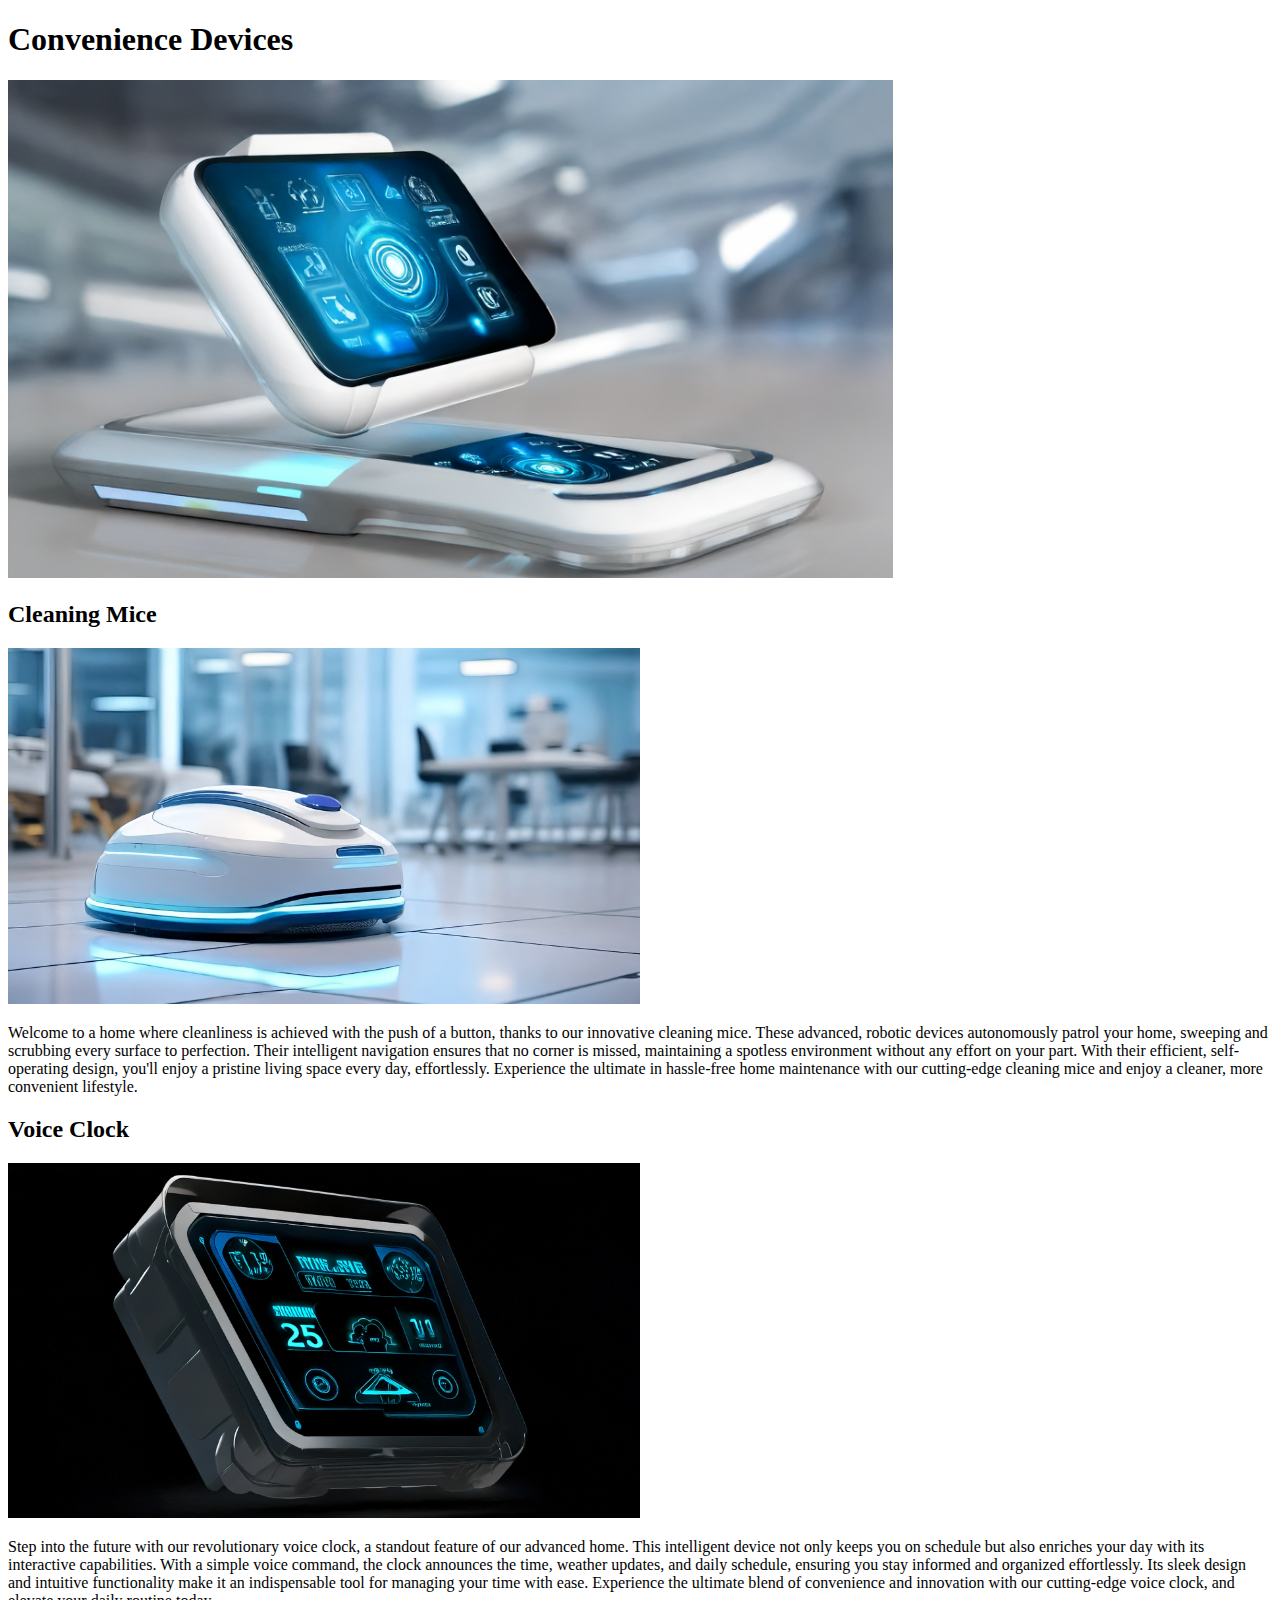
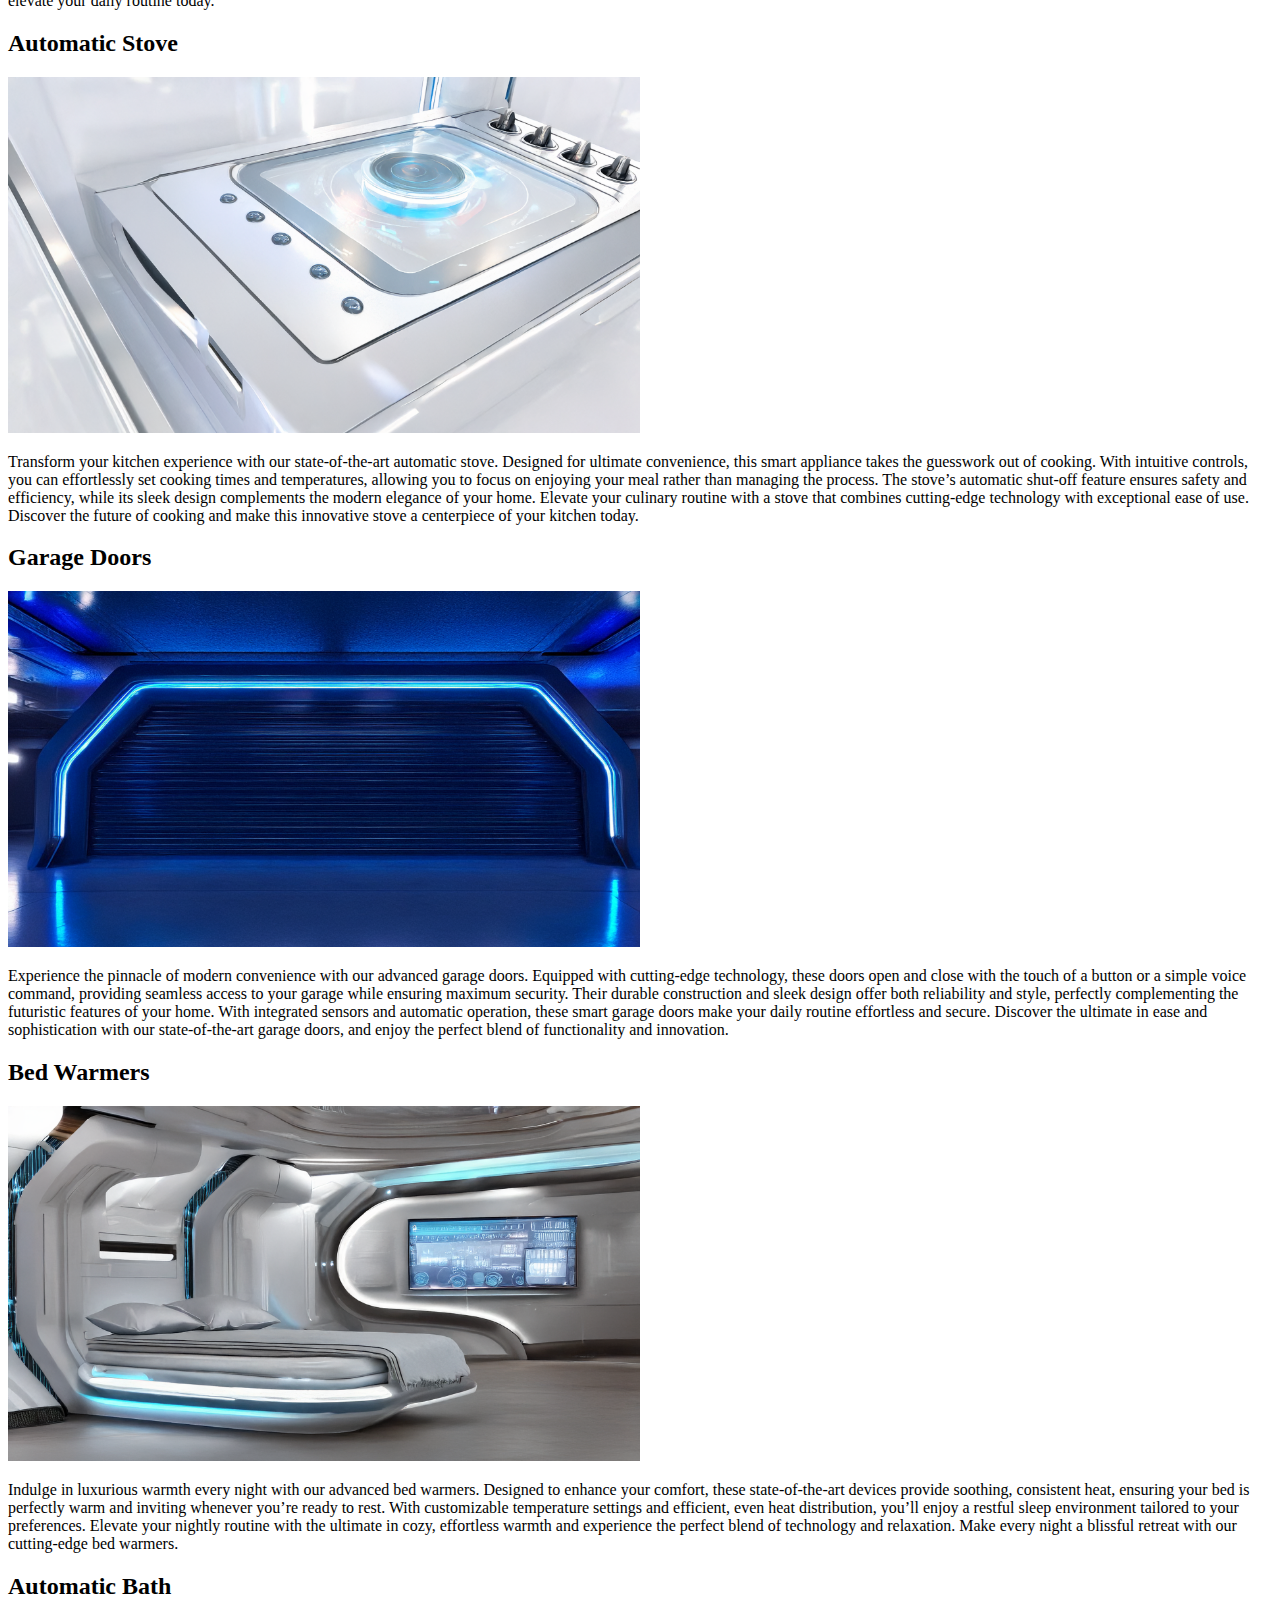
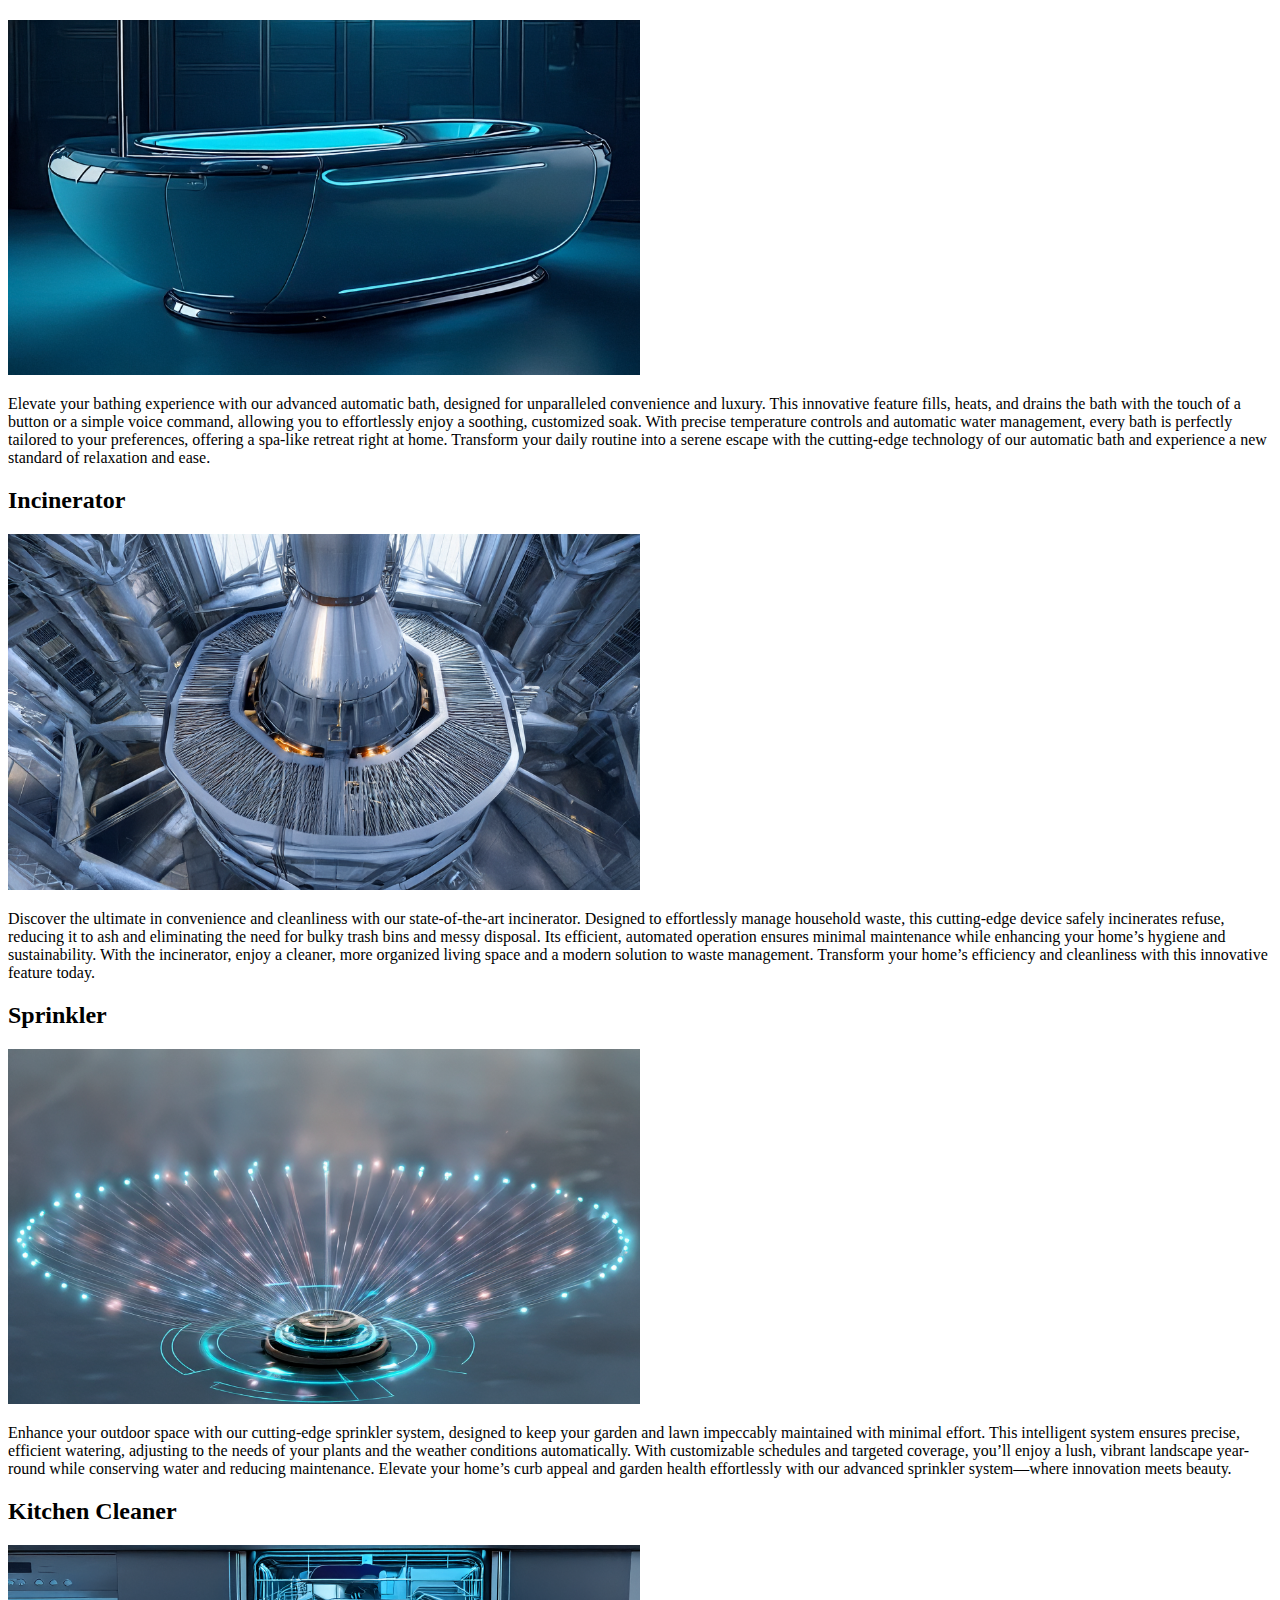
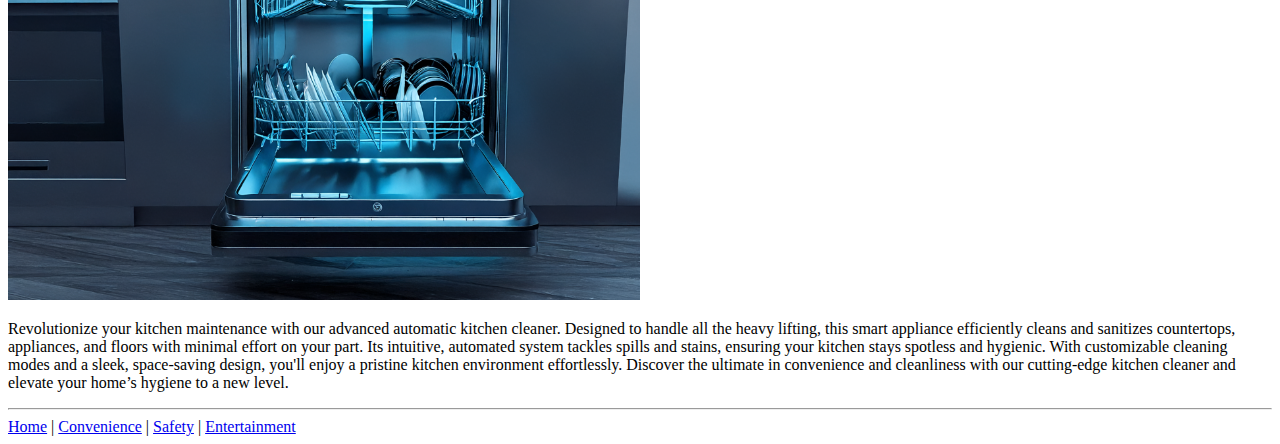
==== convenience.html @ 3f780635 "work" ====
<!DOCTYPE html>
<html lang="en">
<head>
    <meta charset="UTF-8">
    <meta name="viewport" content="width=device-width, initial-scale=1.0">
    <title>Convenience Devices</title>
</head>
<body>
    <header>
        <h1>Convenience Devices</h1>
        <img src="images/convenience_device.png" alt="Convenience Device" width="70%">
    </header>
    <main>
        <article>
            <h2>Cleaning Mice</h2>
            <img src="images/convenience/cleaning_mice.png" alt="Cleaning Mice" width="50%">
            <p>Welcome to a home where cleanliness is achieved with the push of a button, thanks to our innovative cleaning mice. These advanced, robotic devices autonomously patrol your home, sweeping and scrubbing every surface to perfection. Their intelligent navigation ensures that no corner is missed, maintaining a spotless environment without any effort on your part. With their efficient, self-operating design, you'll enjoy a pristine living space every day, effortlessly. Experience the ultimate in hassle-free home maintenance with our cutting-edge cleaning mice and enjoy a cleaner, more convenient lifestyle.</p>
        </article>
        <article>
            <h2>Voice Clock</h2>
            <img src="images/convenience/funny_clock.png" alt="Voice Clock" width="50%">
            <p>Step into the future with our revolutionary voice clock, a standout feature of our advanced home. This intelligent device not only keeps you on schedule but also enriches your day with its interactive capabilities. With a simple voice command, the clock announces the time, weather updates, and daily schedule, ensuring you stay informed and organized effortlessly. Its sleek design and intuitive functionality make it an indispensable tool for managing your time with ease. Experience the ultimate blend of convenience and innovation with our cutting-edge voice clock, and elevate your daily routine today.</p>
        </article>
        <article>
            <h2>Automatic Stove</h2>
            <img src="images/convenience/auto_stove.png" alt="Auto Stove" width="50%">
            <p>Transform your kitchen experience with our state-of-the-art automatic stove. Designed for ultimate convenience, this smart appliance takes the guesswork out of cooking. With intuitive controls, you can effortlessly set cooking times and temperatures, allowing you to focus on enjoying your meal rather than managing the process. The stove’s automatic shut-off feature ensures safety and efficiency, while its sleek design complements the modern elegance of your home. Elevate your culinary routine with a stove that combines cutting-edge technology with exceptional ease of use. Discover the future of cooking and make this innovative stove a centerpiece of your kitchen today.</p>
        </article>
        <article>
            <h2>Garage Doors</h2>
            <img src="images/convenience/garage_doors.png" alt="Garage Doors" width="50%">
            <p>Experience the pinnacle of modern convenience with our advanced garage doors. Equipped with cutting-edge technology, these doors open and close with the touch of a button or a simple voice command, providing seamless access to your garage while ensuring maximum security. Their durable construction and sleek design offer both reliability and style, perfectly complementing the futuristic features of your home. With integrated sensors and automatic operation, these smart garage doors make your daily routine effortless and secure. Discover the ultimate in ease and sophistication with our state-of-the-art garage doors, and enjoy the perfect blend of functionality and innovation.</p>
        </article>
        <article>
            <h2>Bed Warmers</h2>
            <img src="images/convenience/bed_warmers.png" alt="Bed Warmers" width="50%">
            <p>Indulge in luxurious warmth every night with our advanced bed warmers. Designed to enhance your comfort, these state-of-the-art devices provide soothing, consistent heat, ensuring your bed is perfectly warm and inviting whenever you’re ready to rest. With customizable temperature settings and efficient, even heat distribution, you’ll enjoy a restful sleep environment tailored to your preferences. Elevate your nightly routine with the ultimate in cozy, effortless warmth and experience the perfect blend of technology and relaxation. Make every night a blissful retreat with our cutting-edge bed warmers.</p>
        </article>
        <article>
            <h2>Automatic Bath</h2>
            <img src="images/convenience/auto_bath.png" alt="Auto Bath" width="50%">
            <p>Elevate your bathing experience with our advanced automatic bath, designed for unparalleled convenience and luxury. This innovative feature fills, heats, and drains the bath with the touch of a button or a simple voice command, allowing you to effortlessly enjoy a soothing, customized soak. With precise temperature controls and automatic water management, every bath is perfectly tailored to your preferences, offering a spa-like retreat right at home. Transform your daily routine into a serene escape with the cutting-edge technology of our automatic bath and experience a new standard of relaxation and ease.</p>
        </article>
        <article>
            <h2>Incinerator</h2>
            <img src="images/convenience/incinerator.png" alt="Incinerator" width="50%">
            <p>Discover the ultimate in convenience and cleanliness with our state-of-the-art incinerator. Designed to effortlessly manage household waste, this cutting-edge device safely incinerates refuse, reducing it to ash and eliminating the need for bulky trash bins and messy disposal. Its efficient, automated operation ensures minimal maintenance while enhancing your home’s hygiene and sustainability. With the incinerator, enjoy a cleaner, more organized living space and a modern solution to waste management. Transform your home’s efficiency and cleanliness with this innovative feature today.</p>
        </article>
        <article>
            <h2>Sprinkler</h2>
            <img src="images/convenience/sprinkler.png" alt="Sprinkler" width="50%">
            <p>Enhance your outdoor space with our cutting-edge sprinkler system, designed to keep your garden and lawn impeccably maintained with minimal effort. This intelligent system ensures precise, efficient watering, adjusting to the needs of your plants and the weather conditions automatically. With customizable schedules and targeted coverage, you’ll enjoy a lush, vibrant landscape year-round while conserving water and reducing maintenance. Elevate your home’s curb appeal and garden health effortlessly with our advanced sprinkler system—where innovation meets beauty.</p>
        </article>
        <article>
            <h2>Kitchen Cleaner</h2>
            <img src="images/convenience/kitchen_cleaner.png" alt="Kitchen Cleaner" width="50%">
            <p>Revolutionize your kitchen maintenance with our advanced automatic kitchen cleaner. Designed to handle all the heavy lifting, this smart appliance efficiently cleans and sanitizes countertops, appliances, and floors with minimal effort on your part. Its intuitive, automated system tackles spills and stains, ensuring your kitchen stays spotless and hygienic. With customizable cleaning modes and a sleek, space-saving design, you'll enjoy a pristine kitchen environment effortlessly. Discover the ultimate in convenience and cleanliness with our cutting-edge kitchen cleaner and elevate your home’s hygiene to a new level.</p>
        </article>
    </main>
    <footer>
        <hr>
        <nav>
            <a href="index.html">Home</a> |
            <a href="convenience.html">Convenience</a> |
            <a href="safety.html">Safety</a> |
            <a href="entertainment.html">Entertainment</a>
        </nav>
    </footer>
</body>
</html>
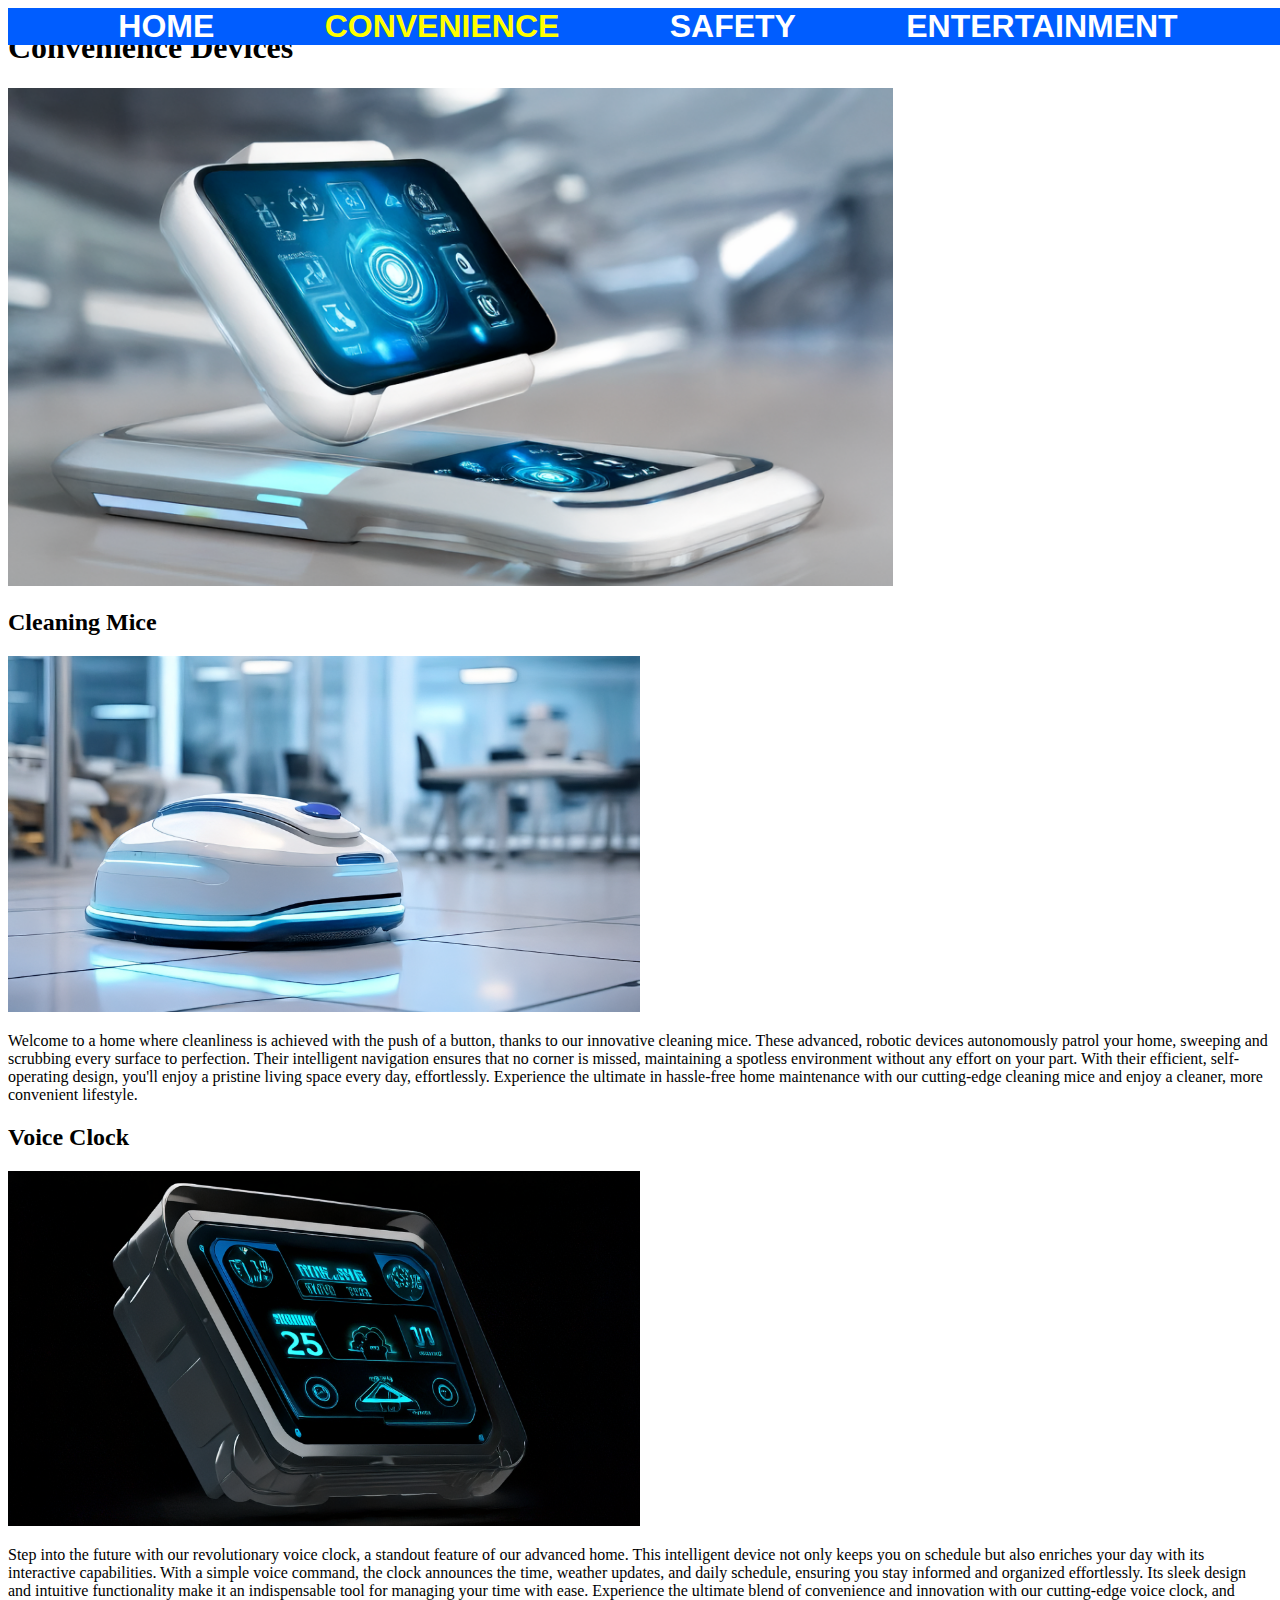
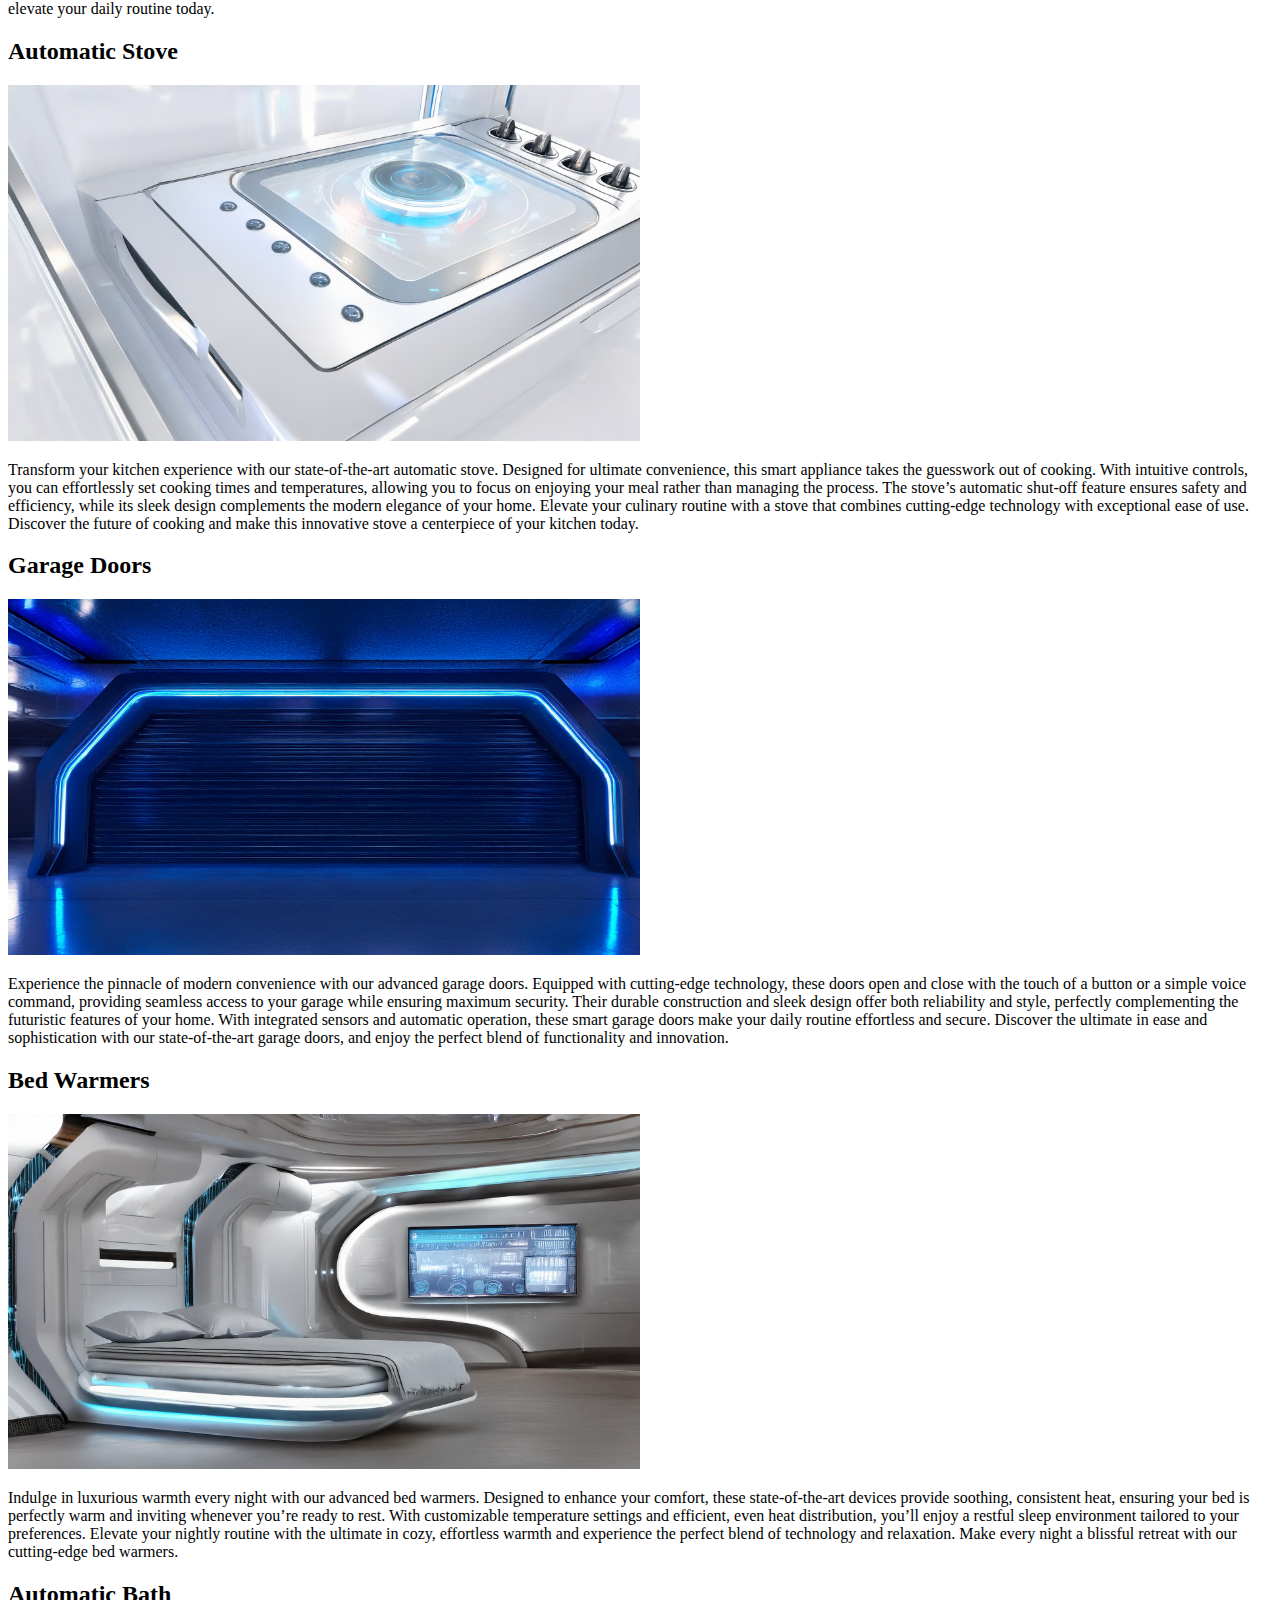
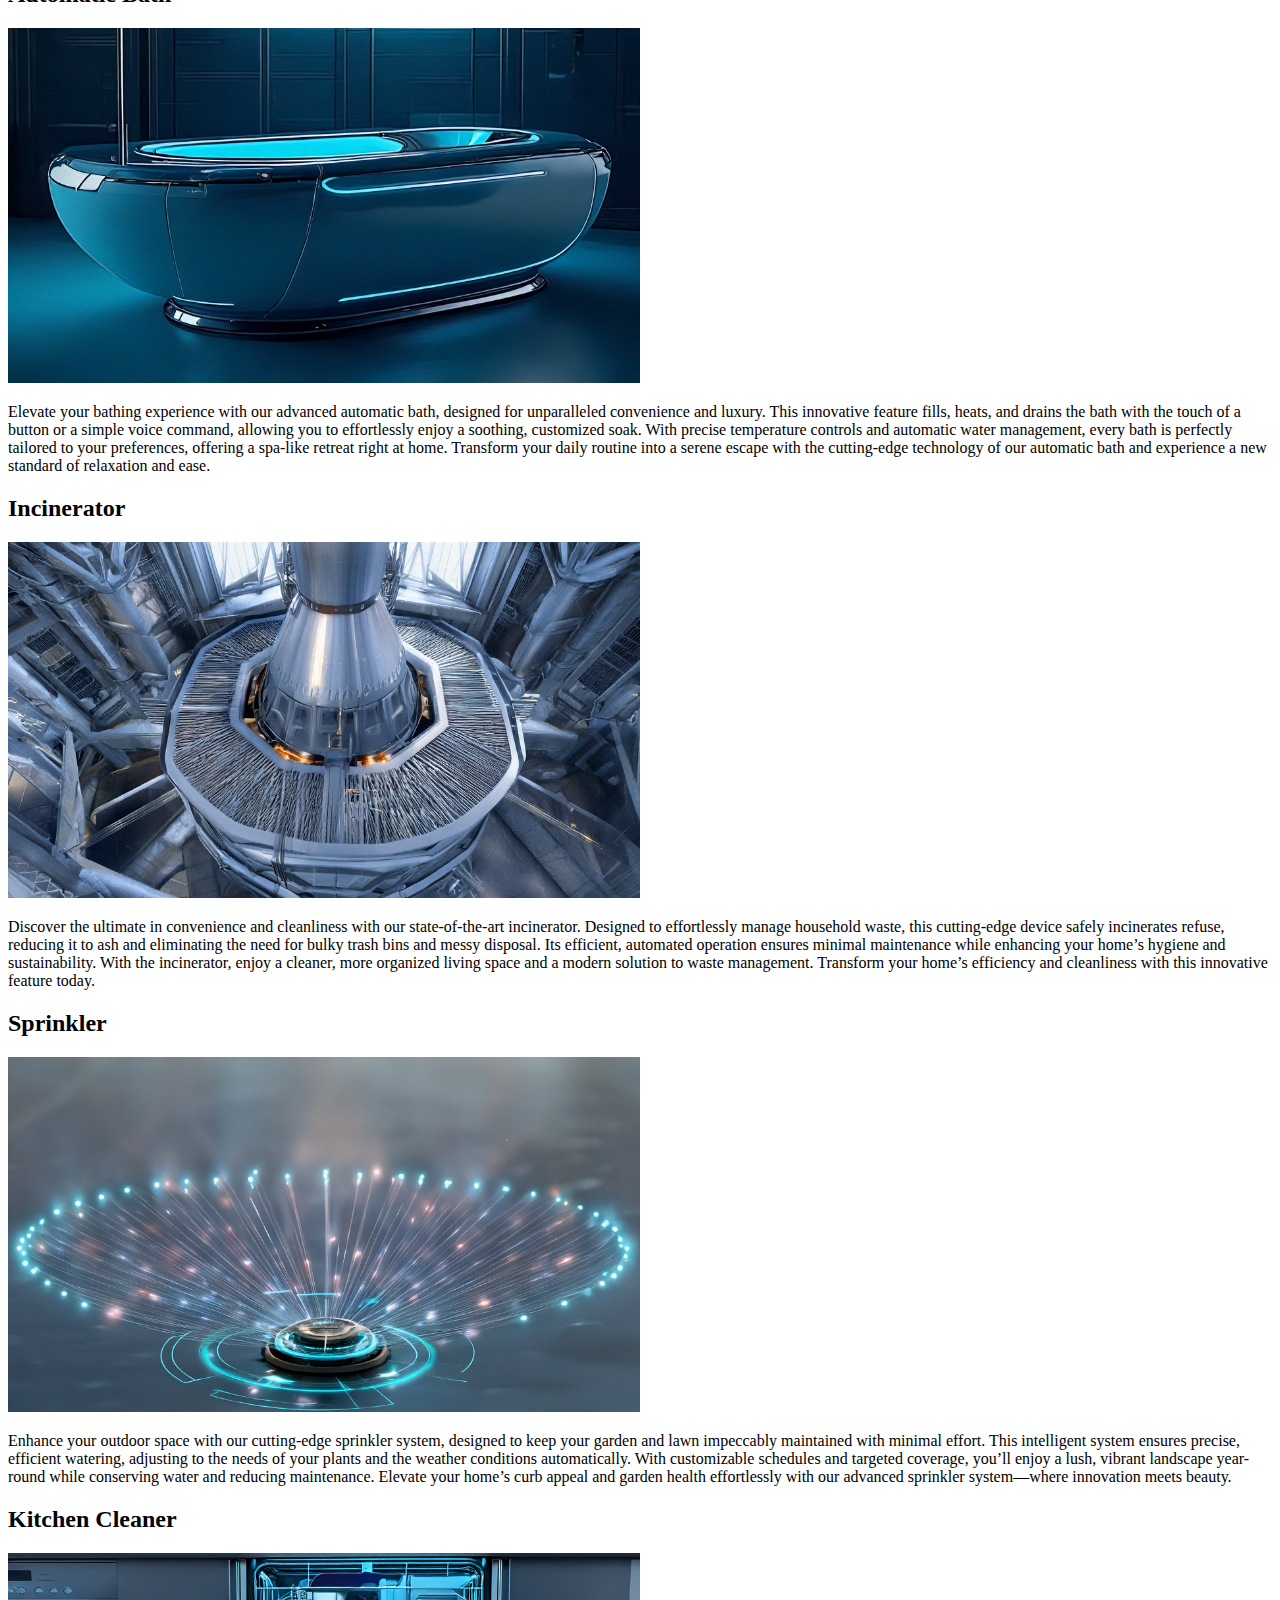
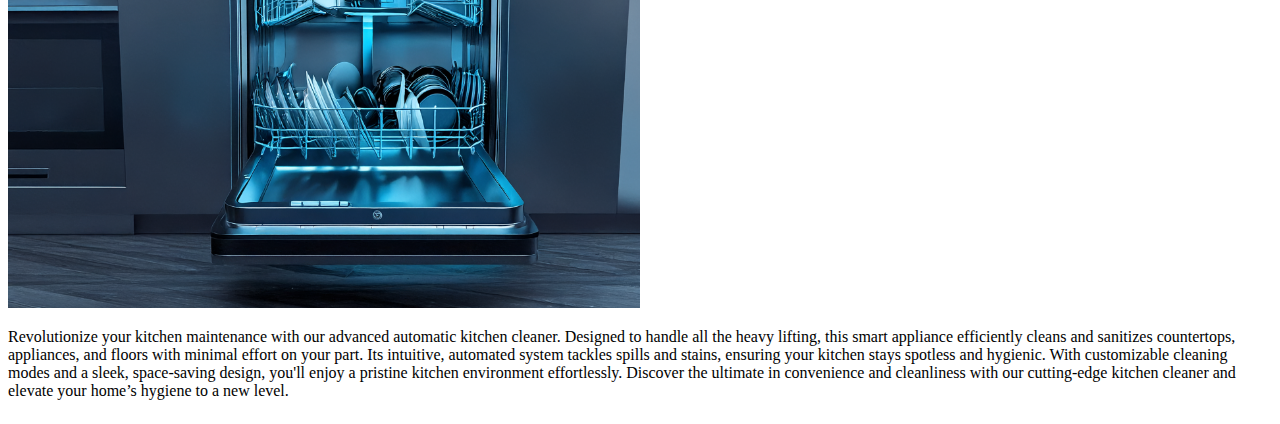
==== commit a4564be4: "css nonsense" ====
--- a/convenience.html
+++ b/convenience.html
@@ -4,8 +4,15 @@
     <meta charset="UTF-8">
     <meta name="viewport" content="width=device-width, initial-scale=1.0">
     <title>Convenience Devices</title>
+    <link rel="stylesheet" href="convenience.css">
 </head>
 <body>
+    <nav>
+        <a href="index.html">HOME</a>
+        <a href="convenience.html" class="current">CONVENIENCE</a>
+        <a href="safety.html">SAFETY</a>
+        <a href="entertainment.html">ENTERTAINMENT</a>
+    </nav>
     <header>
         <h1>Convenience Devices</h1>
         <img src="images/convenience_device.png" alt="Convenience Device" width="70%">
@@ -57,14 +64,5 @@
             <p>Revolutionize your kitchen maintenance with our advanced automatic kitchen cleaner. Designed to handle all the heavy lifting, this smart appliance efficiently cleans and sanitizes countertops, appliances, and floors with minimal effort on your part. Its intuitive, automated system tackles spills and stains, ensuring your kitchen stays spotless and hygienic. With customizable cleaning modes and a sleek, space-saving design, you'll enjoy a pristine kitchen environment effortlessly. Discover the ultimate in convenience and cleanliness with our cutting-edge kitchen cleaner and elevate your home’s hygiene to a new level.</p>
         </article>
     </main>
-    <footer>
-        <hr>
-        <nav>
-            <a href="index.html">Home</a> |
-            <a href="convenience.html">Convenience</a> |
-            <a href="safety.html">Safety</a> |
-            <a href="entertainment.html">Entertainment</a>
-        </nav>
-    </footer>
 </body>
 </html>--- a/convenience.css
+++ b/convenience.css
@@ -0,0 +1,23 @@
+body {
+    display: flex;
+    flex-direction: column;
+}
+
+nav {
+    background-color: #005DFF;
+    position:  fixed;
+    width: 100vw;
+    display: flex;
+    justify-content: space-evenly;
+}
+
+nav .current {
+    color: yellow;
+}
+
+nav a {
+    color: white;
+    text-decoration: none;
+    font: 2em sans-serif;
+    font-weight: bold;
+}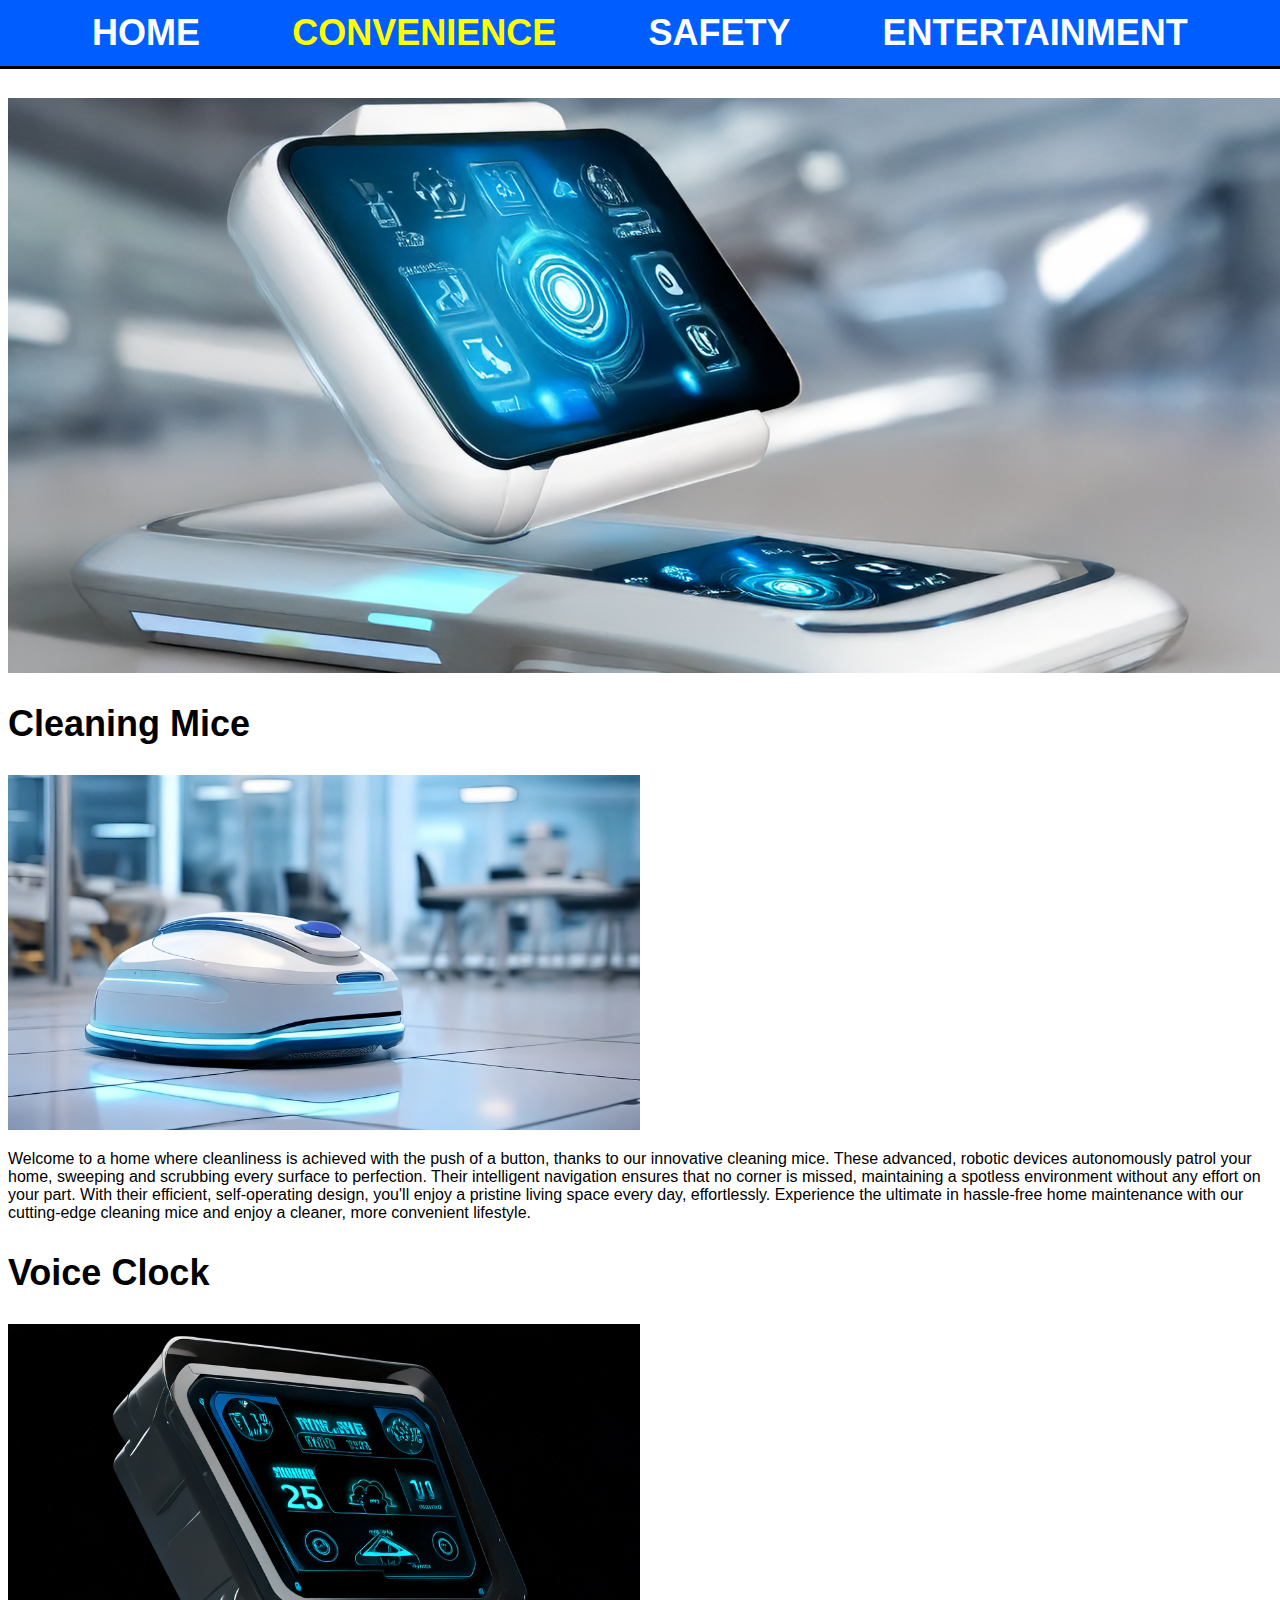
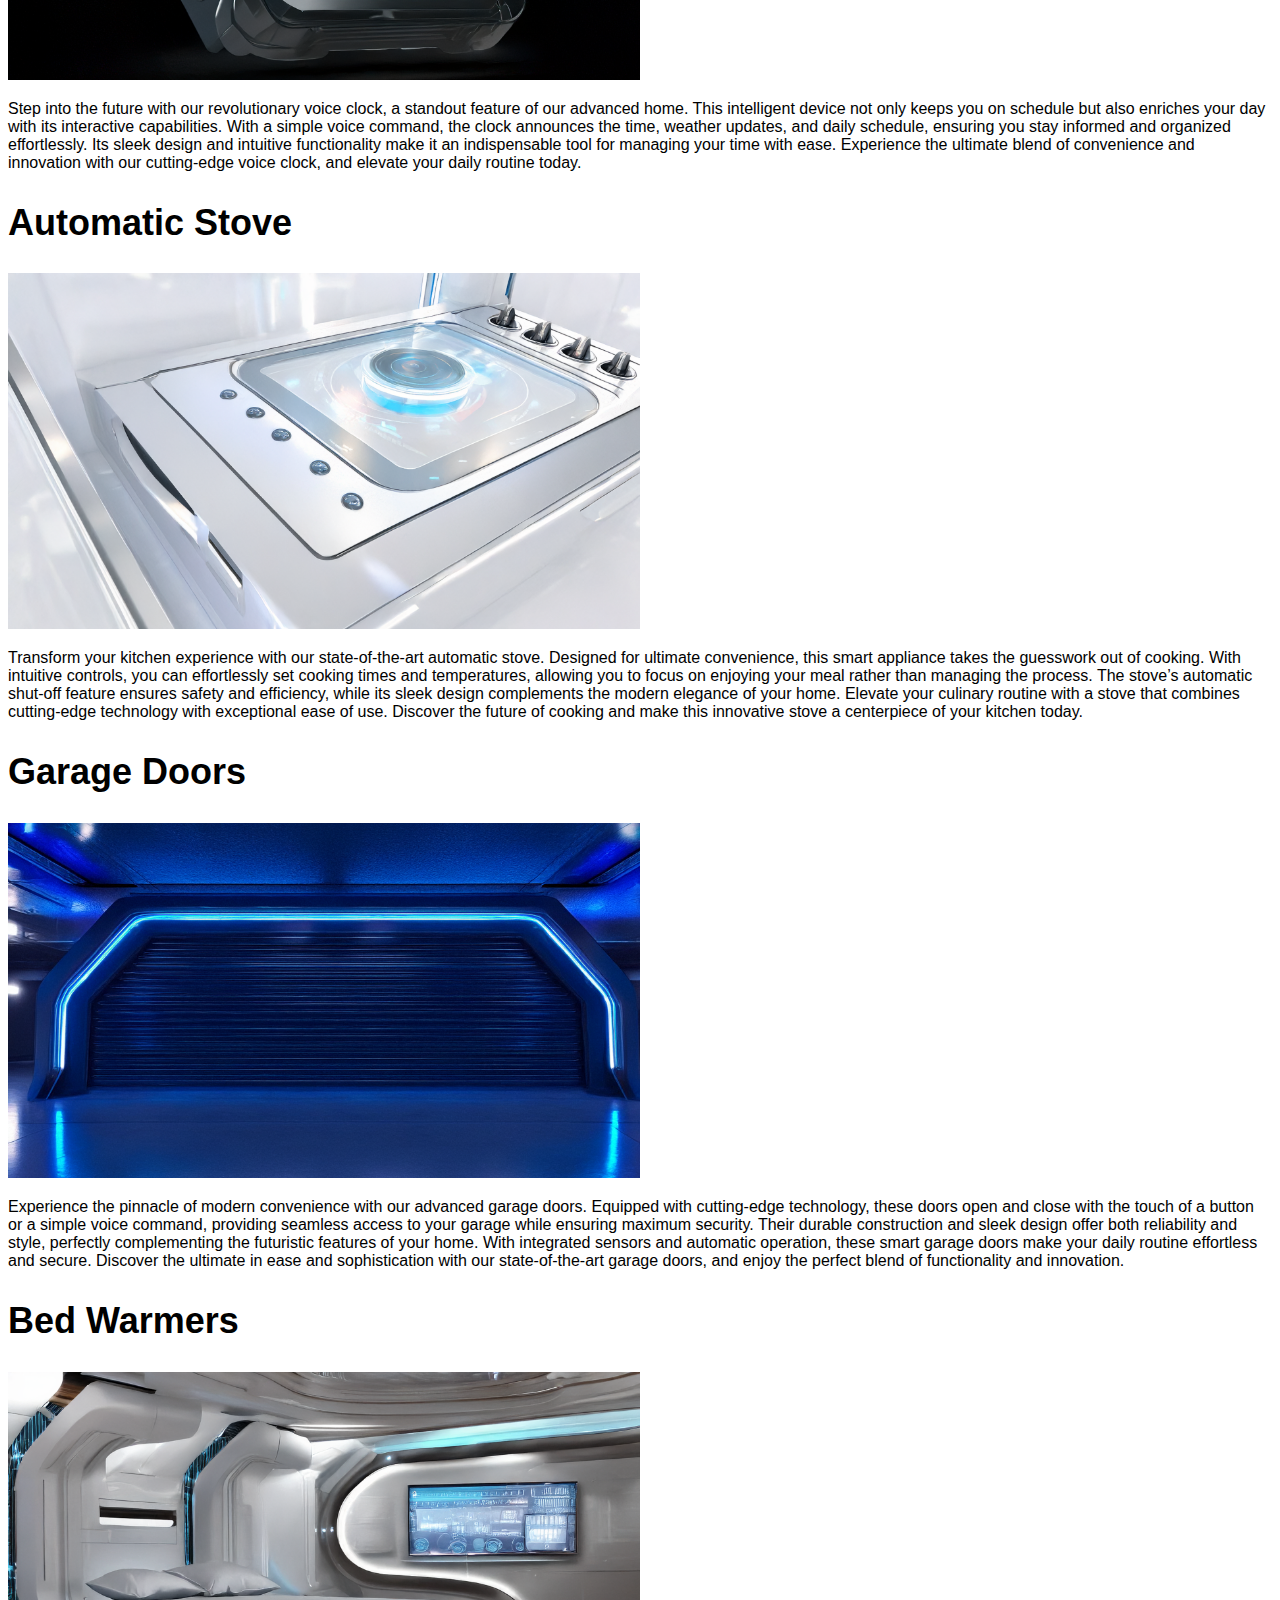
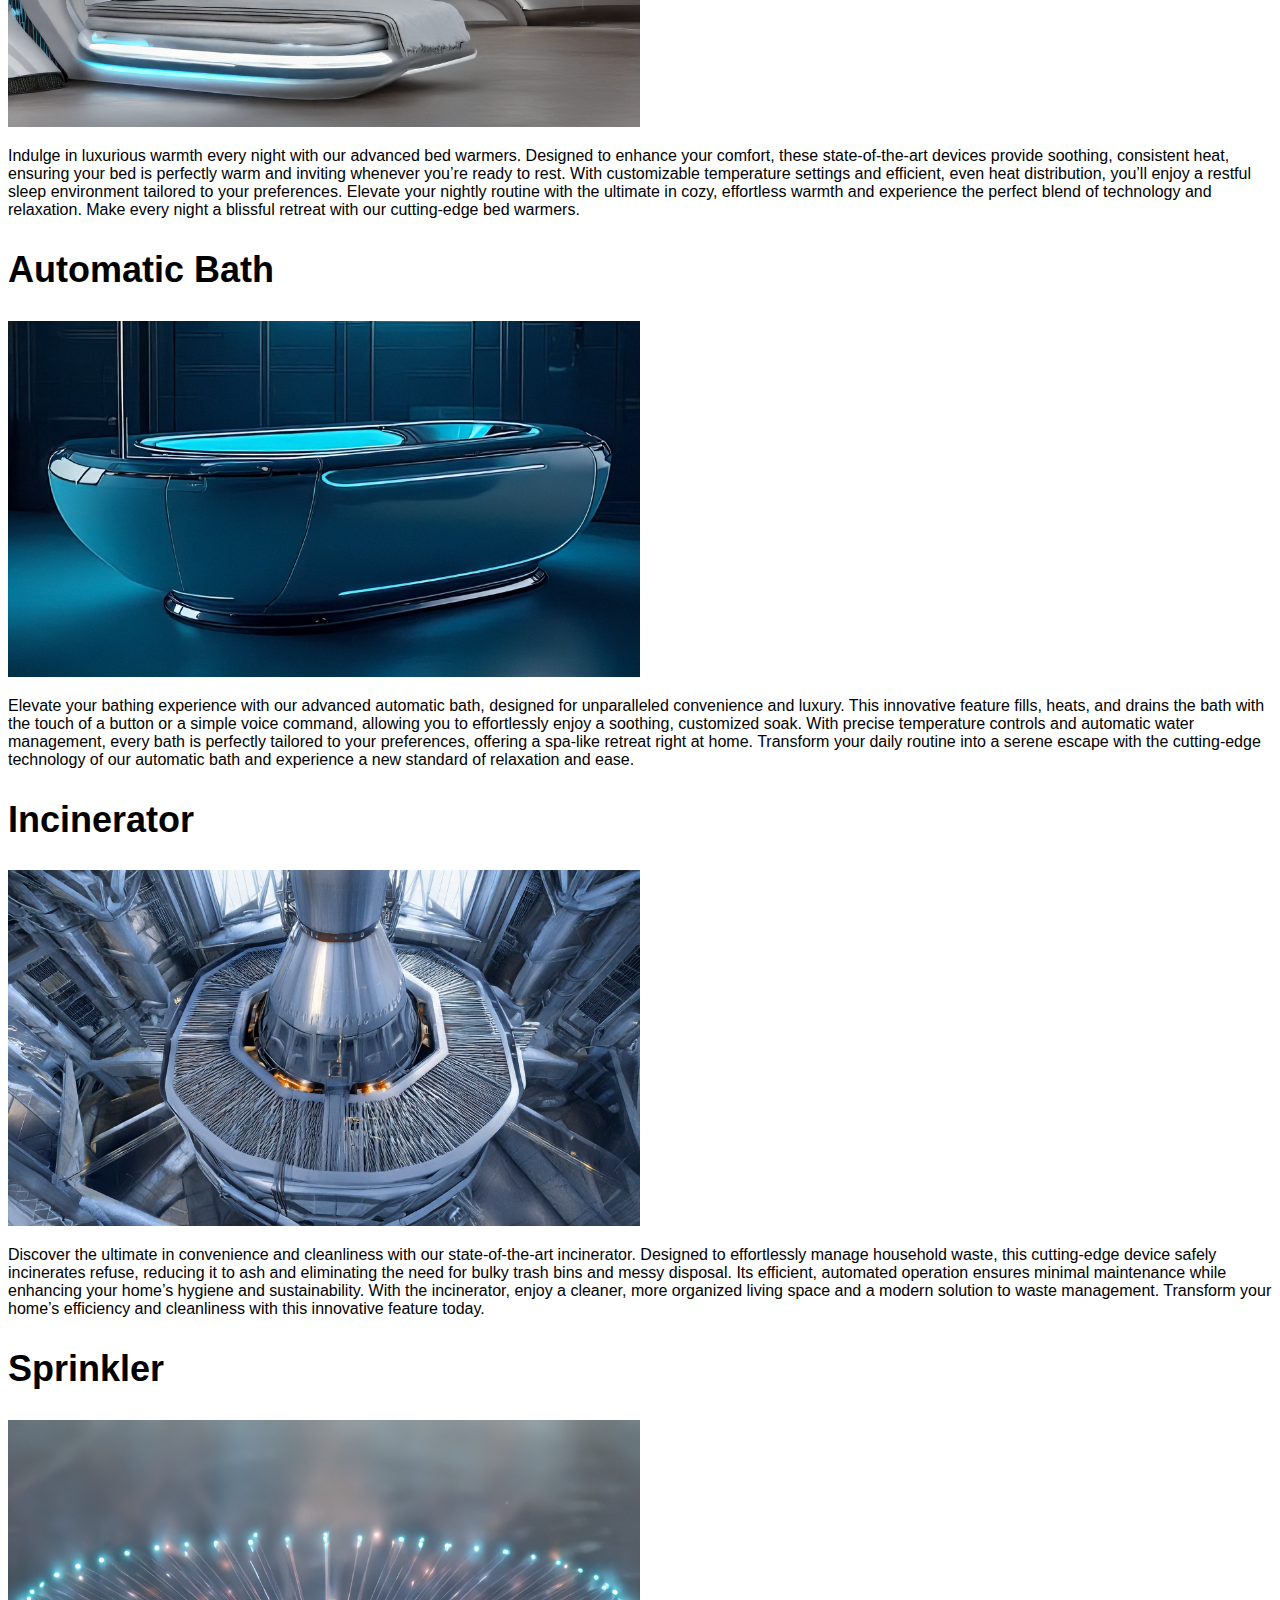
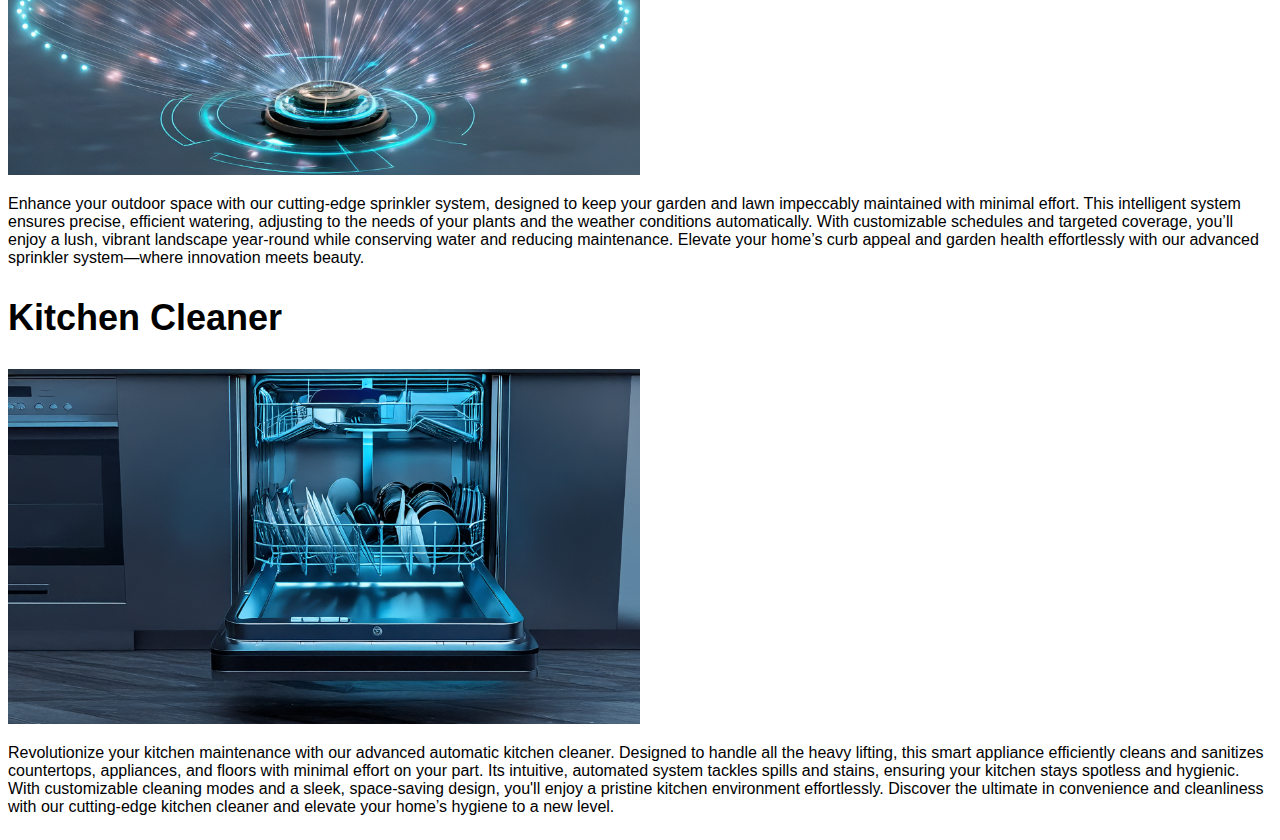
==== commit c21763a2: "work" ====
--- a/convenience.html
+++ b/convenience.html
@@ -4,7 +4,7 @@
     <meta charset="UTF-8">
     <meta name="viewport" content="width=device-width, initial-scale=1.0">
     <title>Convenience Devices</title>
-    <link rel="stylesheet" href="convenience.css">
+    <link rel="stylesheet" href="template.css">
 </head>
 <body>
     <nav>
--- a/template.css
+++ b/template.css
@@ -0,0 +1,55 @@
+* {
+    font: 1em sans-serif;
+}
+
+h1, h2 {
+    font-size: 36px;
+    font-weight: bold;
+}
+
+body {
+    display: flex;
+    flex-direction: column;
+}
+
+nav {
+    background-color: #005DFF;
+    position:  fixed;
+    width: 100vw;
+    display: flex;
+    justify-content: space-evenly;
+    transform: translate(-11px, -11px);
+    padding: 12px 0px;
+    border-style: solid;
+    z-index: 1;
+}
+
+nav a {
+    color: white;
+    text-decoration: none;
+    font-size: 36px;
+    font-weight: bold;
+}
+
+nav .current {
+    color: yellow;
+}
+
+a:hover {
+    color: yellow;
+}
+
+header {
+    display: flex;
+    flex-direction: column;
+}
+
+header img {
+    width: 100vw;
+    height: 575px;
+    object-fit: cover;
+}
+
+header h1 {
+    position: relative;
+}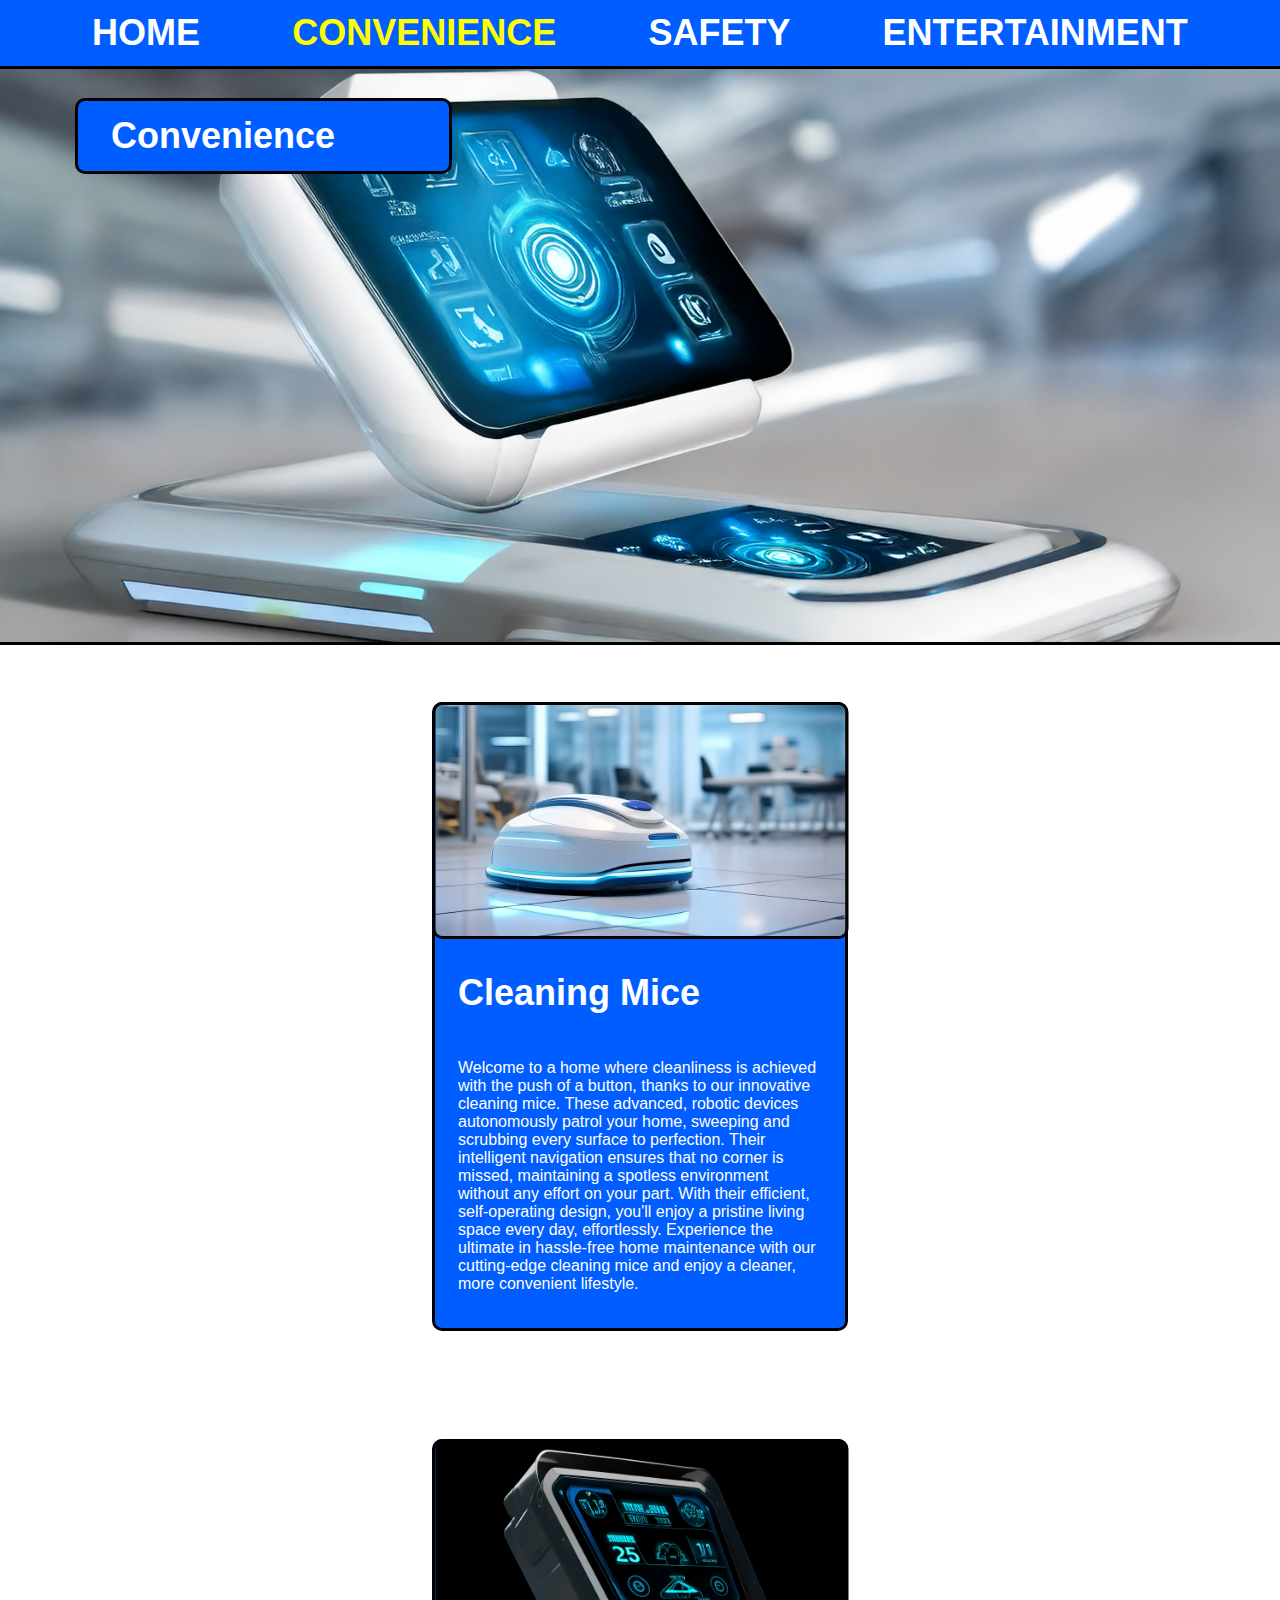
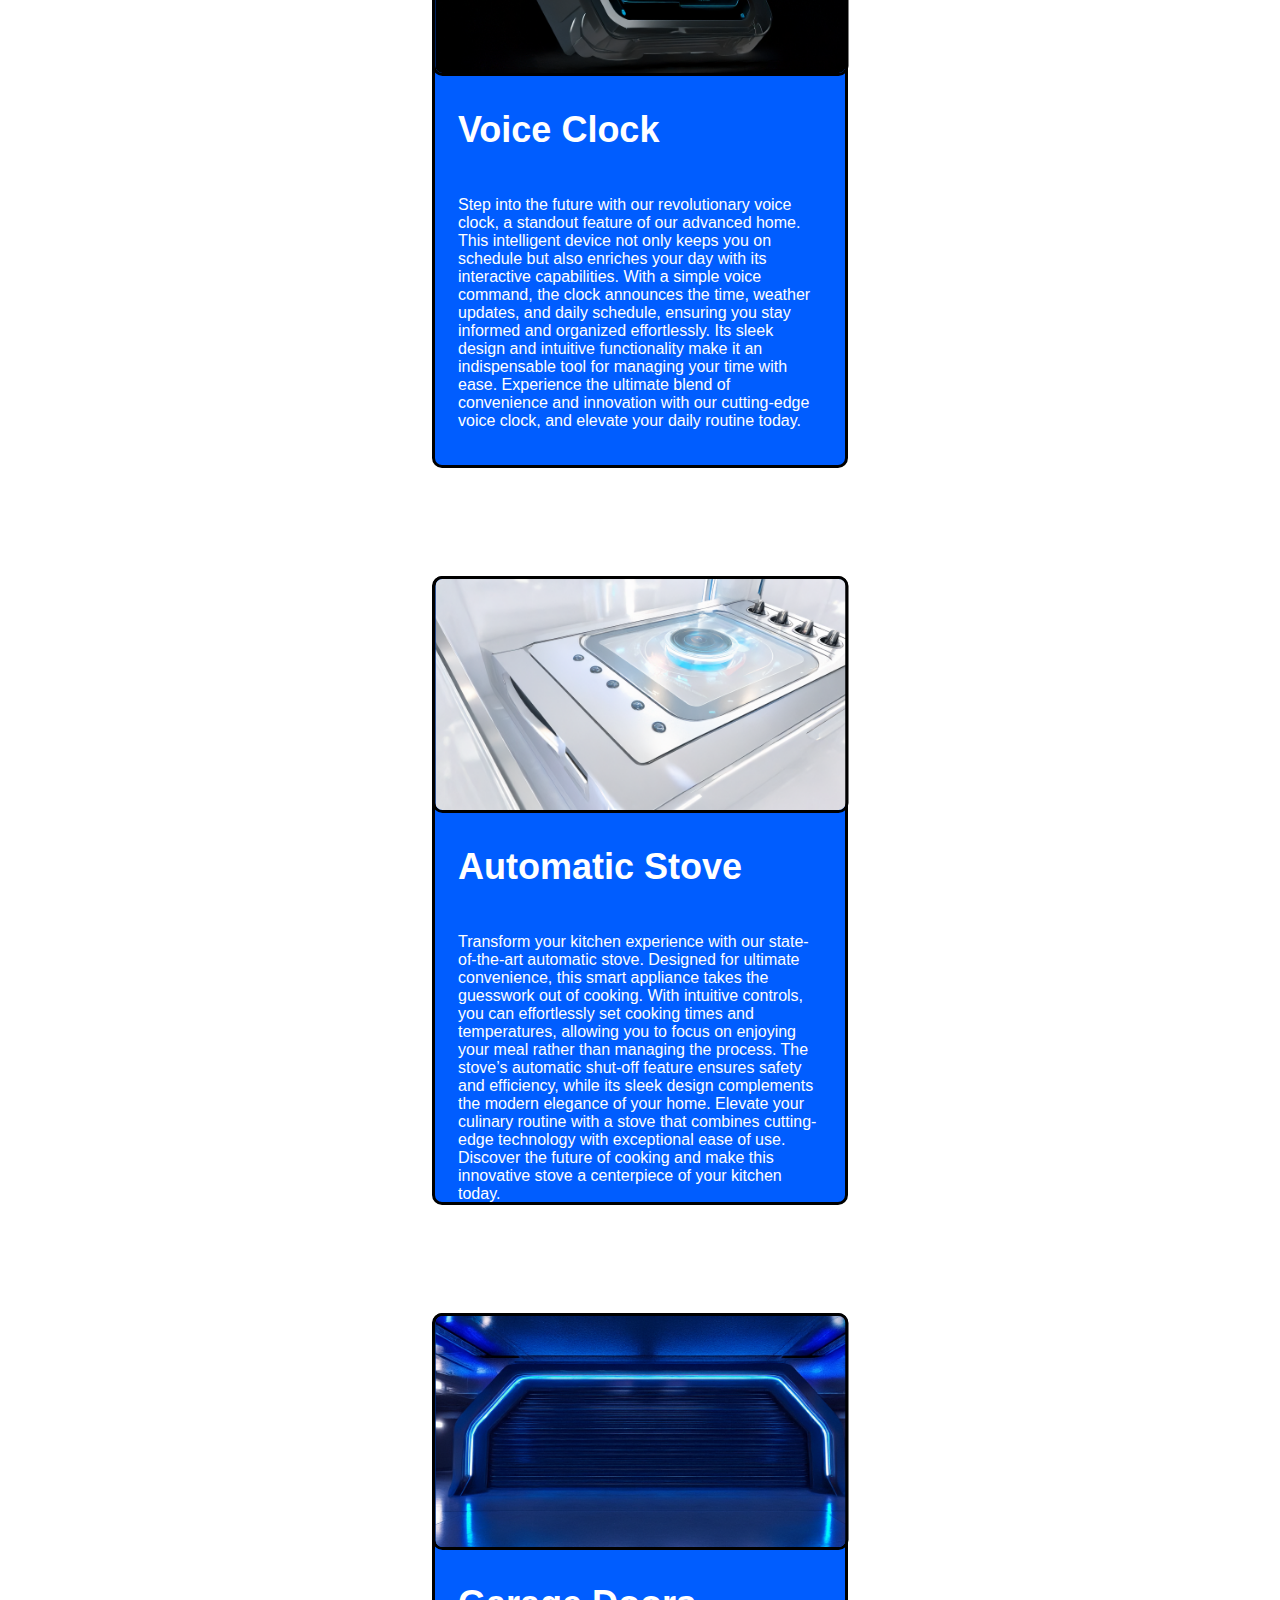
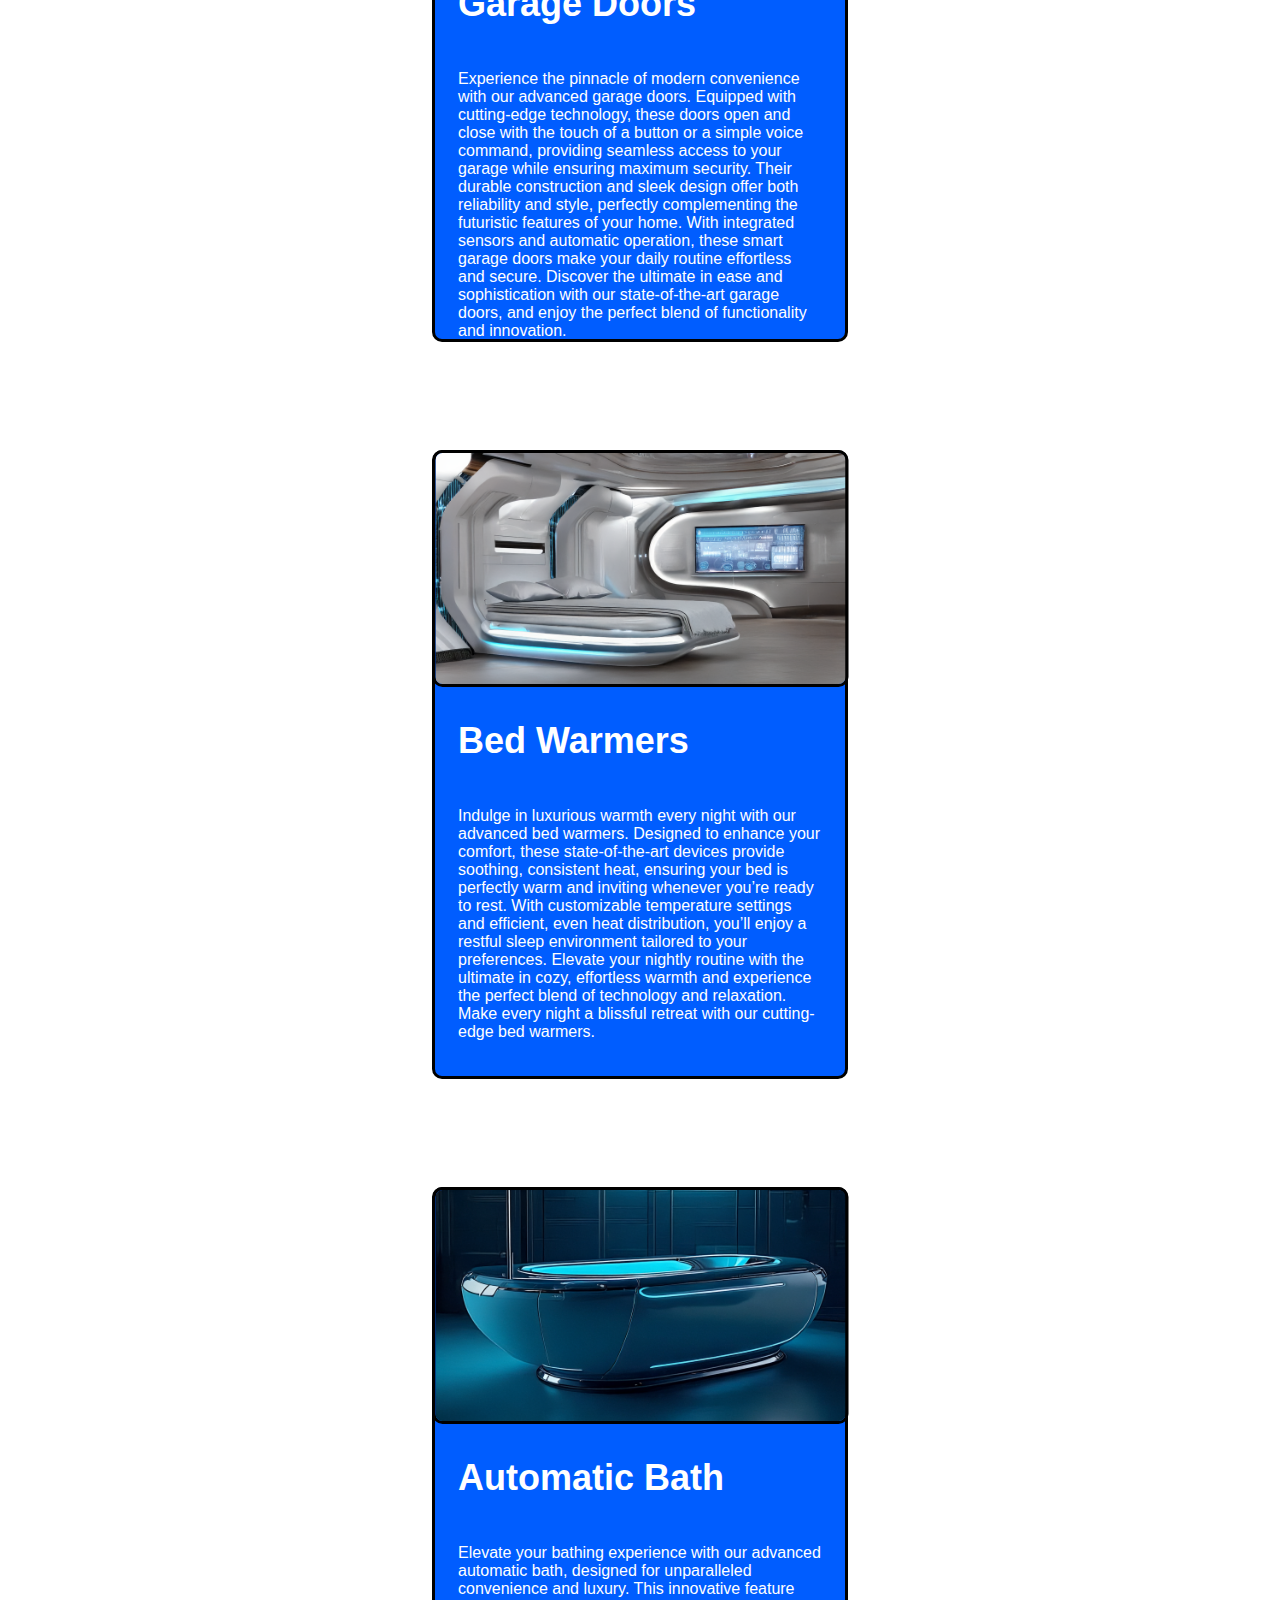
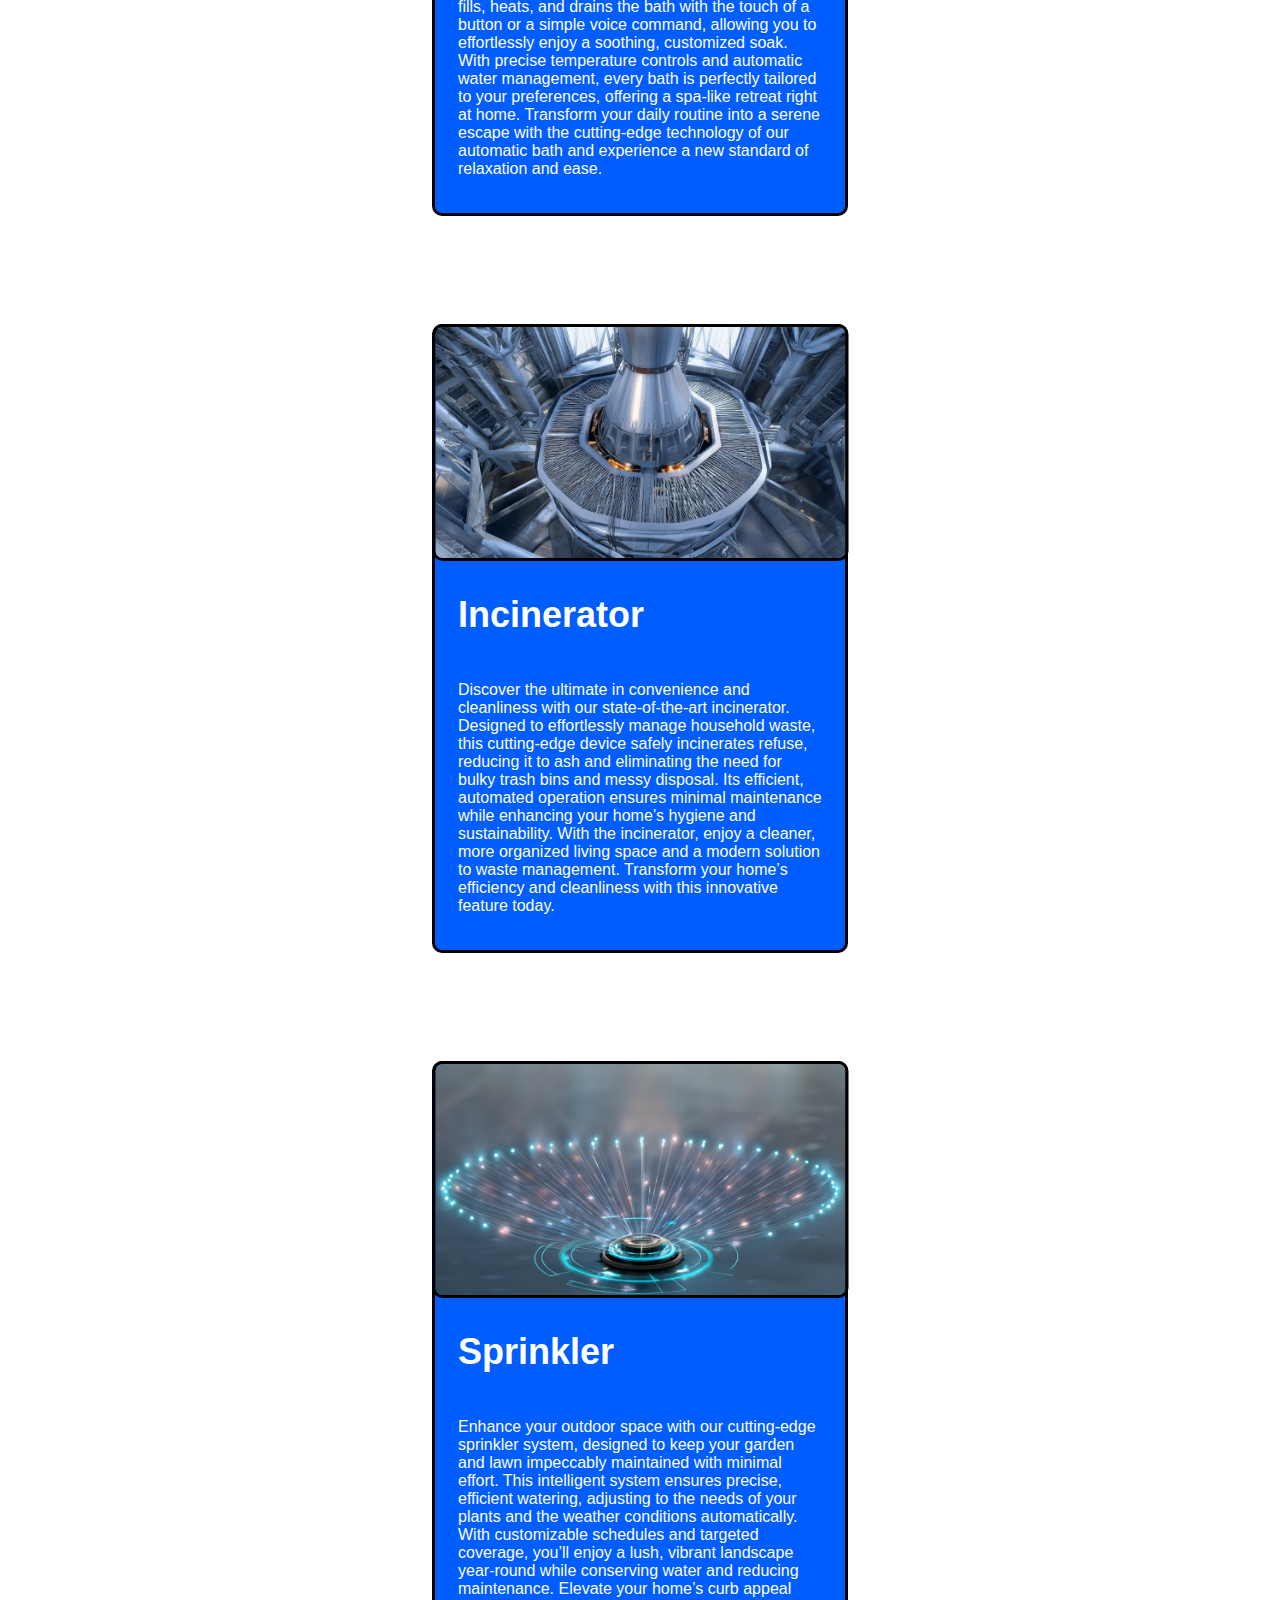
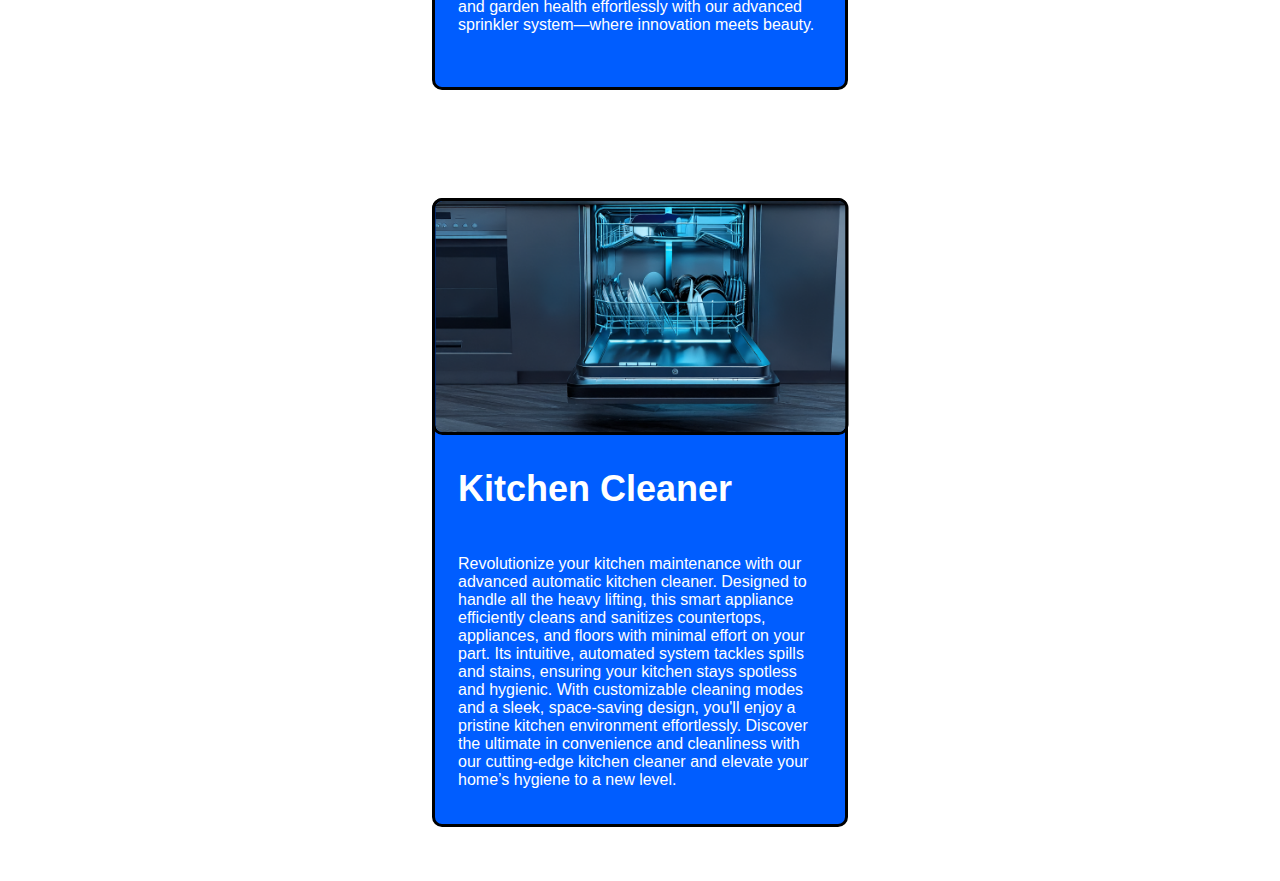
==== commit 44be0659: "work" ====
--- a/convenience.html
+++ b/convenience.html
@@ -14,55 +14,73 @@
         <a href="entertainment.html">ENTERTAINMENT</a>
     </nav>
     <header>
-        <h1>Convenience Devices</h1>
+        <h1>Convenience</h1>
         <img src="images/convenience_device.png" alt="Convenience Device" width="70%">
     </header>
     <main>
-        <article>
-            <h2>Cleaning Mice</h2>
-            <img src="images/convenience/cleaning_mice.png" alt="Cleaning Mice" width="50%">
-            <p>Welcome to a home where cleanliness is achieved with the push of a button, thanks to our innovative cleaning mice. These advanced, robotic devices autonomously patrol your home, sweeping and scrubbing every surface to perfection. Their intelligent navigation ensures that no corner is missed, maintaining a spotless environment without any effort on your part. With their efficient, self-operating design, you'll enjoy a pristine living space every day, effortlessly. Experience the ultimate in hassle-free home maintenance with our cutting-edge cleaning mice and enjoy a cleaner, more convenient lifestyle.</p>
-        </article>
-        <article>
-            <h2>Voice Clock</h2>
-            <img src="images/convenience/funny_clock.png" alt="Voice Clock" width="50%">
-            <p>Step into the future with our revolutionary voice clock, a standout feature of our advanced home. This intelligent device not only keeps you on schedule but also enriches your day with its interactive capabilities. With a simple voice command, the clock announces the time, weather updates, and daily schedule, ensuring you stay informed and organized effortlessly. Its sleek design and intuitive functionality make it an indispensable tool for managing your time with ease. Experience the ultimate blend of convenience and innovation with our cutting-edge voice clock, and elevate your daily routine today.</p>
-        </article>
-        <article>
-            <h2>Automatic Stove</h2>
-            <img src="images/convenience/auto_stove.png" alt="Auto Stove" width="50%">
-            <p>Transform your kitchen experience with our state-of-the-art automatic stove. Designed for ultimate convenience, this smart appliance takes the guesswork out of cooking. With intuitive controls, you can effortlessly set cooking times and temperatures, allowing you to focus on enjoying your meal rather than managing the process. The stove’s automatic shut-off feature ensures safety and efficiency, while its sleek design complements the modern elegance of your home. Elevate your culinary routine with a stove that combines cutting-edge technology with exceptional ease of use. Discover the future of cooking and make this innovative stove a centerpiece of your kitchen today.</p>
-        </article>
-        <article>
-            <h2>Garage Doors</h2>
-            <img src="images/convenience/garage_doors.png" alt="Garage Doors" width="50%">
-            <p>Experience the pinnacle of modern convenience with our advanced garage doors. Equipped with cutting-edge technology, these doors open and close with the touch of a button or a simple voice command, providing seamless access to your garage while ensuring maximum security. Their durable construction and sleek design offer both reliability and style, perfectly complementing the futuristic features of your home. With integrated sensors and automatic operation, these smart garage doors make your daily routine effortless and secure. Discover the ultimate in ease and sophistication with our state-of-the-art garage doors, and enjoy the perfect blend of functionality and innovation.</p>
-        </article>
-        <article>
-            <h2>Bed Warmers</h2>
-            <img src="images/convenience/bed_warmers.png" alt="Bed Warmers" width="50%">
-            <p>Indulge in luxurious warmth every night with our advanced bed warmers. Designed to enhance your comfort, these state-of-the-art devices provide soothing, consistent heat, ensuring your bed is perfectly warm and inviting whenever you’re ready to rest. With customizable temperature settings and efficient, even heat distribution, you’ll enjoy a restful sleep environment tailored to your preferences. Elevate your nightly routine with the ultimate in cozy, effortless warmth and experience the perfect blend of technology and relaxation. Make every night a blissful retreat with our cutting-edge bed warmers.</p>
-        </article>
-        <article>
-            <h2>Automatic Bath</h2>
-            <img src="images/convenience/auto_bath.png" alt="Auto Bath" width="50%">
-            <p>Elevate your bathing experience with our advanced automatic bath, designed for unparalleled convenience and luxury. This innovative feature fills, heats, and drains the bath with the touch of a button or a simple voice command, allowing you to effortlessly enjoy a soothing, customized soak. With precise temperature controls and automatic water management, every bath is perfectly tailored to your preferences, offering a spa-like retreat right at home. Transform your daily routine into a serene escape with the cutting-edge technology of our automatic bath and experience a new standard of relaxation and ease.</p>
-        </article>
-        <article>
-            <h2>Incinerator</h2>
-            <img src="images/convenience/incinerator.png" alt="Incinerator" width="50%">
-            <p>Discover the ultimate in convenience and cleanliness with our state-of-the-art incinerator. Designed to effortlessly manage household waste, this cutting-edge device safely incinerates refuse, reducing it to ash and eliminating the need for bulky trash bins and messy disposal. Its efficient, automated operation ensures minimal maintenance while enhancing your home’s hygiene and sustainability. With the incinerator, enjoy a cleaner, more organized living space and a modern solution to waste management. Transform your home’s efficiency and cleanliness with this innovative feature today.</p>
-        </article>
-        <article>
-            <h2>Sprinkler</h2>
-            <img src="images/convenience/sprinkler.png" alt="Sprinkler" width="50%">
-            <p>Enhance your outdoor space with our cutting-edge sprinkler system, designed to keep your garden and lawn impeccably maintained with minimal effort. This intelligent system ensures precise, efficient watering, adjusting to the needs of your plants and the weather conditions automatically. With customizable schedules and targeted coverage, you’ll enjoy a lush, vibrant landscape year-round while conserving water and reducing maintenance. Elevate your home’s curb appeal and garden health effortlessly with our advanced sprinkler system—where innovation meets beauty.</p>
-        </article>
-        <article>
-            <h2>Kitchen Cleaner</h2>
-            <img src="images/convenience/kitchen_cleaner.png" alt="Kitchen Cleaner" width="50%">
-            <p>Revolutionize your kitchen maintenance with our advanced automatic kitchen cleaner. Designed to handle all the heavy lifting, this smart appliance efficiently cleans and sanitizes countertops, appliances, and floors with minimal effort on your part. Its intuitive, automated system tackles spills and stains, ensuring your kitchen stays spotless and hygienic. With customizable cleaning modes and a sleek, space-saving design, you'll enjoy a pristine kitchen environment effortlessly. Discover the ultimate in convenience and cleanliness with our cutting-edge kitchen cleaner and elevate your home’s hygiene to a new level.</p>
-        </article>
+        <section>
+            <article>
+                <h2>Cleaning Mice</h2>
+                <img src="images/convenience/cleaning_mice.png" alt="Cleaning Mice" width="50%">
+                <p>Welcome to a home where cleanliness is achieved with the push of a button, thanks to our innovative cleaning mice. These advanced, robotic devices autonomously patrol your home, sweeping and scrubbing every surface to    perfection. Their intelligent navigation ensures that no corner is missed, maintaining a spotless environment without any effort on your part. With their efficient, self-operating design, you'll enjoy a pristine living     space every day, effortlessly. Experience the ultimate in hassle-free home maintenance with our cutting-edge cleaning mice and enjoy a cleaner, more convenient lifestyle.</p>
+            </article>
+        </section>
+        <section>
+            <article>
+                <h2>Voice Clock</h2>
+                <img src="images/convenience/funny_clock.png" alt="Voice Clock" width="50%">
+                <p>Step into the future with our revolutionary voice clock, a standout feature of our advanced home. This intelligent device not only keeps you on schedule but also enriches your day with its interactive capabilities. With a simple voice command, the clock announces the time, weather updates, and daily schedule, ensuring you stay informed and organized effortlessly. Its sleek design and intuitive functionality make it an indispensable tool for managing your time with ease. Experience the ultimate blend of convenience and innovation with our cutting-edge voice clock, and elevate your daily routine today.</p>
+            </article>
+        </section>
+        <section>
+            <article>
+                <h2>Automatic Stove</h2>
+                <img src="images/convenience/auto_stove.png" alt="Auto Stove" width="50%">
+                <p>Transform your kitchen experience with our state-of-the-art automatic stove. Designed for ultimate convenience, this smart appliance takes the guesswork out of cooking. With intuitive controls, you can effortlessly set cooking times and temperatures, allowing you to focus on enjoying your meal rather than managing the process. The stove’s automatic shut-off feature ensures safety and efficiency, while its sleek design complements the modern elegance of your home. Elevate your culinary routine with a stove that combines cutting-edge technology with exceptional ease of use. Discover the future of cooking and make this innovative stove a centerpiece of your kitchen today.</p>
+            </article>
+        </section>
+        <section>
+            <article>
+                <h2>Garage Doors</h2>
+                <img src="images/convenience/garage_doors.png" alt="Garage Doors" width="50%">
+                <p>Experience the pinnacle of modern convenience with our advanced garage doors. Equipped with cutting-edge technology, these doors open and close with the touch of a button or a simple voice command, providing seamless access to your garage while ensuring maximum security. Their durable construction and sleek design offer both reliability and style, perfectly complementing the futuristic features of your home. With integrated sensors and automatic operation, these smart garage doors make your daily routine effortless and secure. Discover the ultimate in ease and sophistication with our state-of-the-art garage doors, and enjoy the perfect blend of functionality and innovation.</p>
+            </article>
+        </section>
+        <section>
+            <article>
+                <h2>Bed Warmers</h2>
+                <img src="images/convenience/bed_warmers.png" alt="Bed Warmers" width="50%">
+                <p>Indulge in luxurious warmth every night with our advanced bed warmers. Designed to enhance your comfort, these state-of-the-art devices provide soothing, consistent heat, ensuring your bed is perfectly warm and inviting whenever you’re ready to rest. With customizable temperature settings and efficient, even heat distribution, you’ll enjoy a restful sleep environment tailored to your preferences. Elevate your nightly routine with the ultimate in cozy, effortless warmth and experience the perfect blend of technology and relaxation. Make every night a blissful retreat with our cutting-edge bed warmers.</p>
+            </article>
+        </section>
+        <section>
+            <article>
+                <h2>Automatic Bath</h2>
+                <img src="images/convenience/auto_bath.png" alt="Auto Bath" width="50%">
+                <p>Elevate your bathing experience with our advanced automatic bath, designed for unparalleled convenience and luxury. This innovative feature fills, heats, and drains the bath with the touch of a button or a simple voice command, allowing you to effortlessly enjoy a soothing, customized soak. With precise temperature controls and automatic water management, every bath is perfectly tailored to your preferences, offering a spa-like retreat right at home. Transform your daily routine into a serene escape with the cutting-edge technology of our automatic bath and experience a new standard of relaxation and ease.</p>
+            </article>
+        </section>
+        <section>
+            <article>
+                <h2>Incinerator</h2>
+                <img src="images/convenience/incinerator.png" alt="Incinerator" width="50%">
+                <p>Discover the ultimate in convenience and cleanliness with our state-of-the-art incinerator. Designed to effortlessly manage household waste, this cutting-edge device safely incinerates refuse, reducing it to ash and eliminating the need for bulky trash bins and messy disposal. Its efficient, automated operation ensures minimal maintenance while enhancing your home’s hygiene and sustainability. With the incinerator, enjoy a cleaner, more organized living space and a modern solution to waste management. Transform your home’s efficiency and cleanliness with this innovative feature today.</p>
+            </article>
+        </section>
+        <section>
+            <article>
+                <h2>Sprinkler</h2>
+                <img src="images/convenience/sprinkler.png" alt="Sprinkler" width="50%">
+                <p>Enhance your outdoor space with our cutting-edge sprinkler system, designed to keep your garden and lawn impeccably maintained with minimal effort. This intelligent system ensures precise, efficient watering, adjusting to the needs of your plants and the weather conditions automatically. With customizable schedules and targeted coverage, you’ll enjoy a lush, vibrant landscape year-round while conserving water and reducing maintenance. Elevate your home’s curb appeal and garden health effortlessly with our advanced sprinkler system—where innovation meets beauty.</p>
+            </article>
+        </section>
+        <section>
+            <article>
+                <h2>Kitchen Cleaner</h2>
+                <img src="images/convenience/kitchen_cleaner.png" alt="Kitchen Cleaner" width="50%">
+                <p>Revolutionize your kitchen maintenance with our advanced automatic kitchen cleaner. Designed to handle all the heavy lifting, this smart appliance efficiently cleans and sanitizes countertops, appliances, and floors with minimal effort on your part. Its intuitive, automated system tackles spills and stains, ensuring your kitchen stays spotless and hygienic. With customizable cleaning modes and a sleek, space-saving design, you'll enjoy a pristine kitchen environment effortlessly. Discover the ultimate in convenience and cleanliness with our cutting-edge kitchen cleaner and elevate your home’s hygiene to a new level.</p>
+            </article>
+        </section>
     </main>
 </body>
 </html>--- a/template.css
+++ b/template.css
@@ -42,14 +42,65 @@
 header {
     display: flex;
     flex-direction: column;
+    transform: translate(-11px, 56px);
 }
 
 header img {
     width: 100vw;
     height: 575px;
     object-fit: cover;
+    border-style: solid;
+    border-width: 3px;
 }
 
 header h1 {
-    position: relative;
+    position: absolute;
+    background-color: #005DFF;
+    color: white;
+    width: 338px;
+    height: 70px;
+    padding-left: 33px;
+    align-content: center;
+    border-style: solid;
+    border-radius: 10px;
+    border-color: black;
+    transform: translate(78px, 10px);
+}
+
+main {
+    display: flex;
+    justify-content: center;
+    flex-wrap: wrap;
+    transform: translateY(59px);
+    padding: 0 130px;
+}
+
+main section {
+    padding: 54px 70px;
+}
+
+main article {
+    display: flex;
+    flex-direction: column;
+    width: 410px;
+    height: 623px;
+    background-color: #005DFF;
+    color: white;
+    border-style: solid;
+    border-color: black;
+    border-radius: 10px;
+}
+
+main article img {
+    order: -1;
+    width: 100%;
+    border-style: solid;
+    border-color: black;
+    border-width: 3px;
+    border-radius: 10px;
+    transform: translate(-2.5px, -3px);
+}
+
+p, h2 {
+    padding: 0 23px;
 }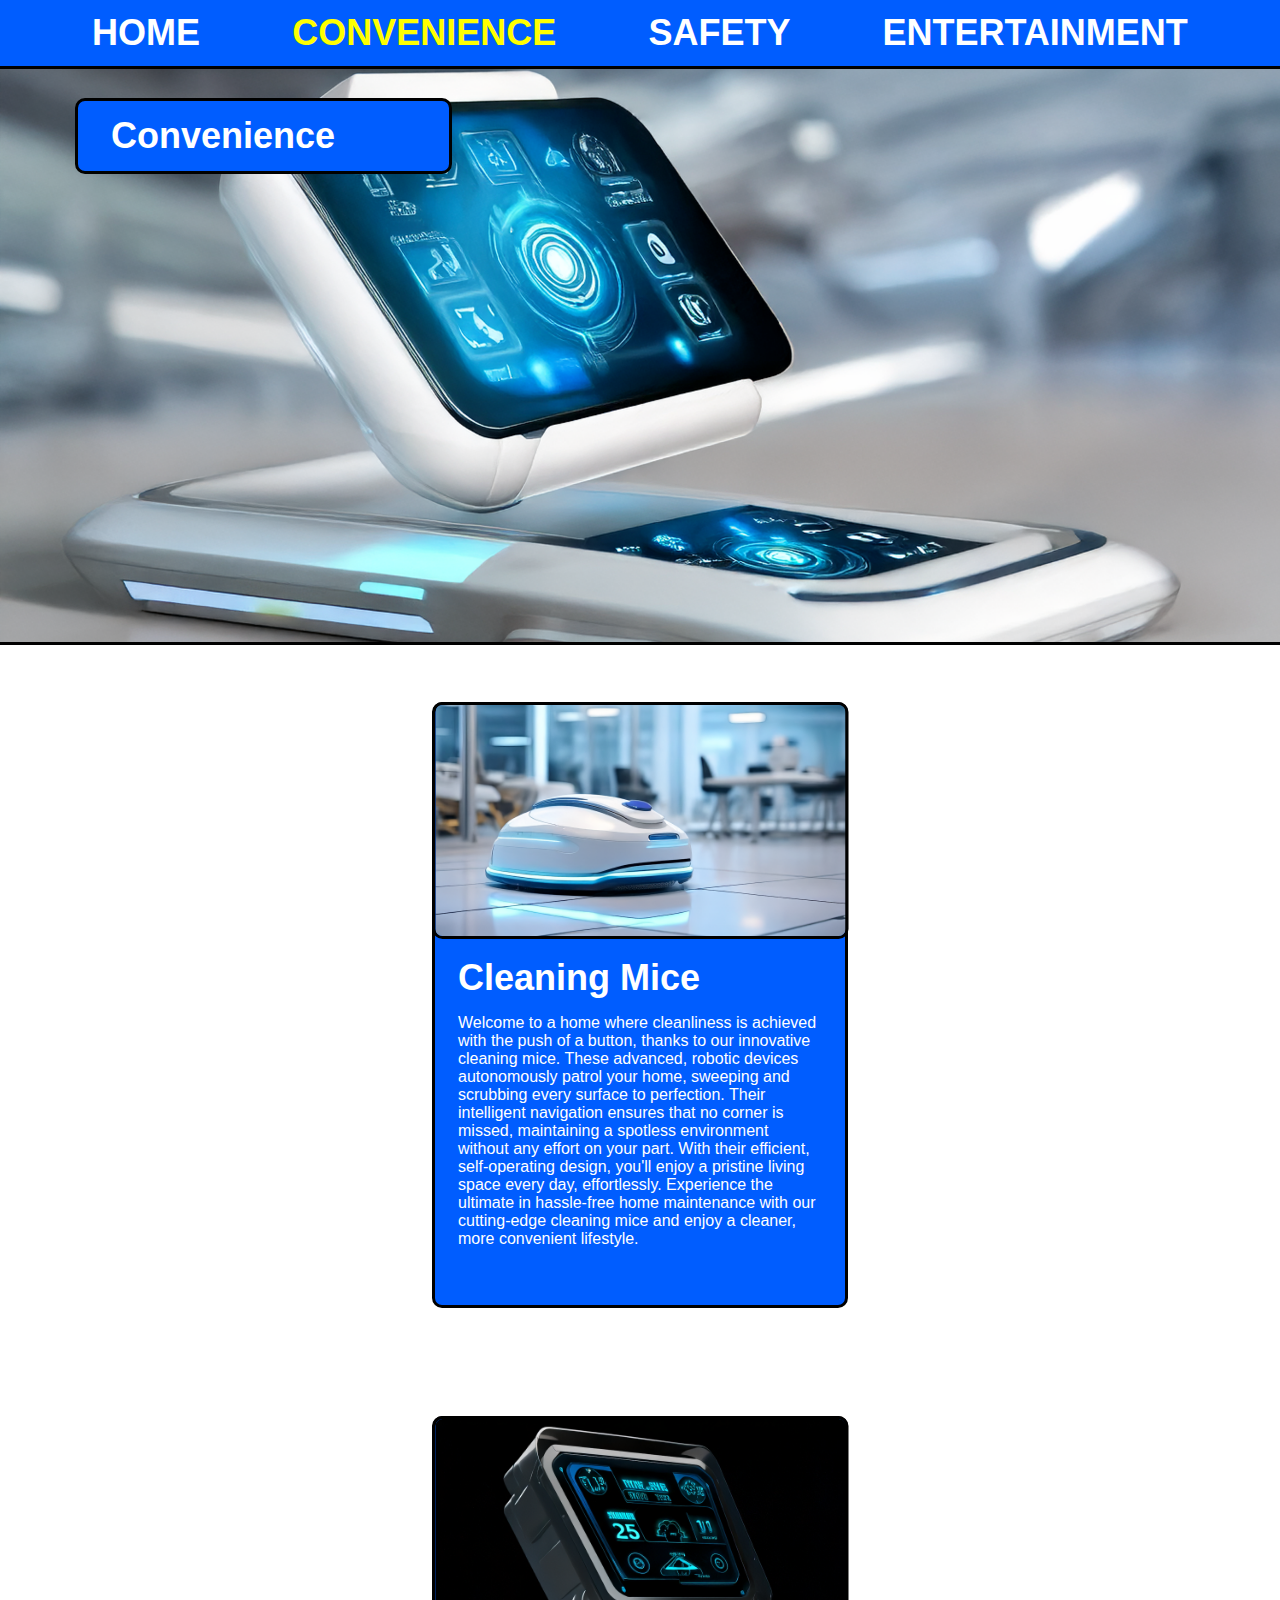
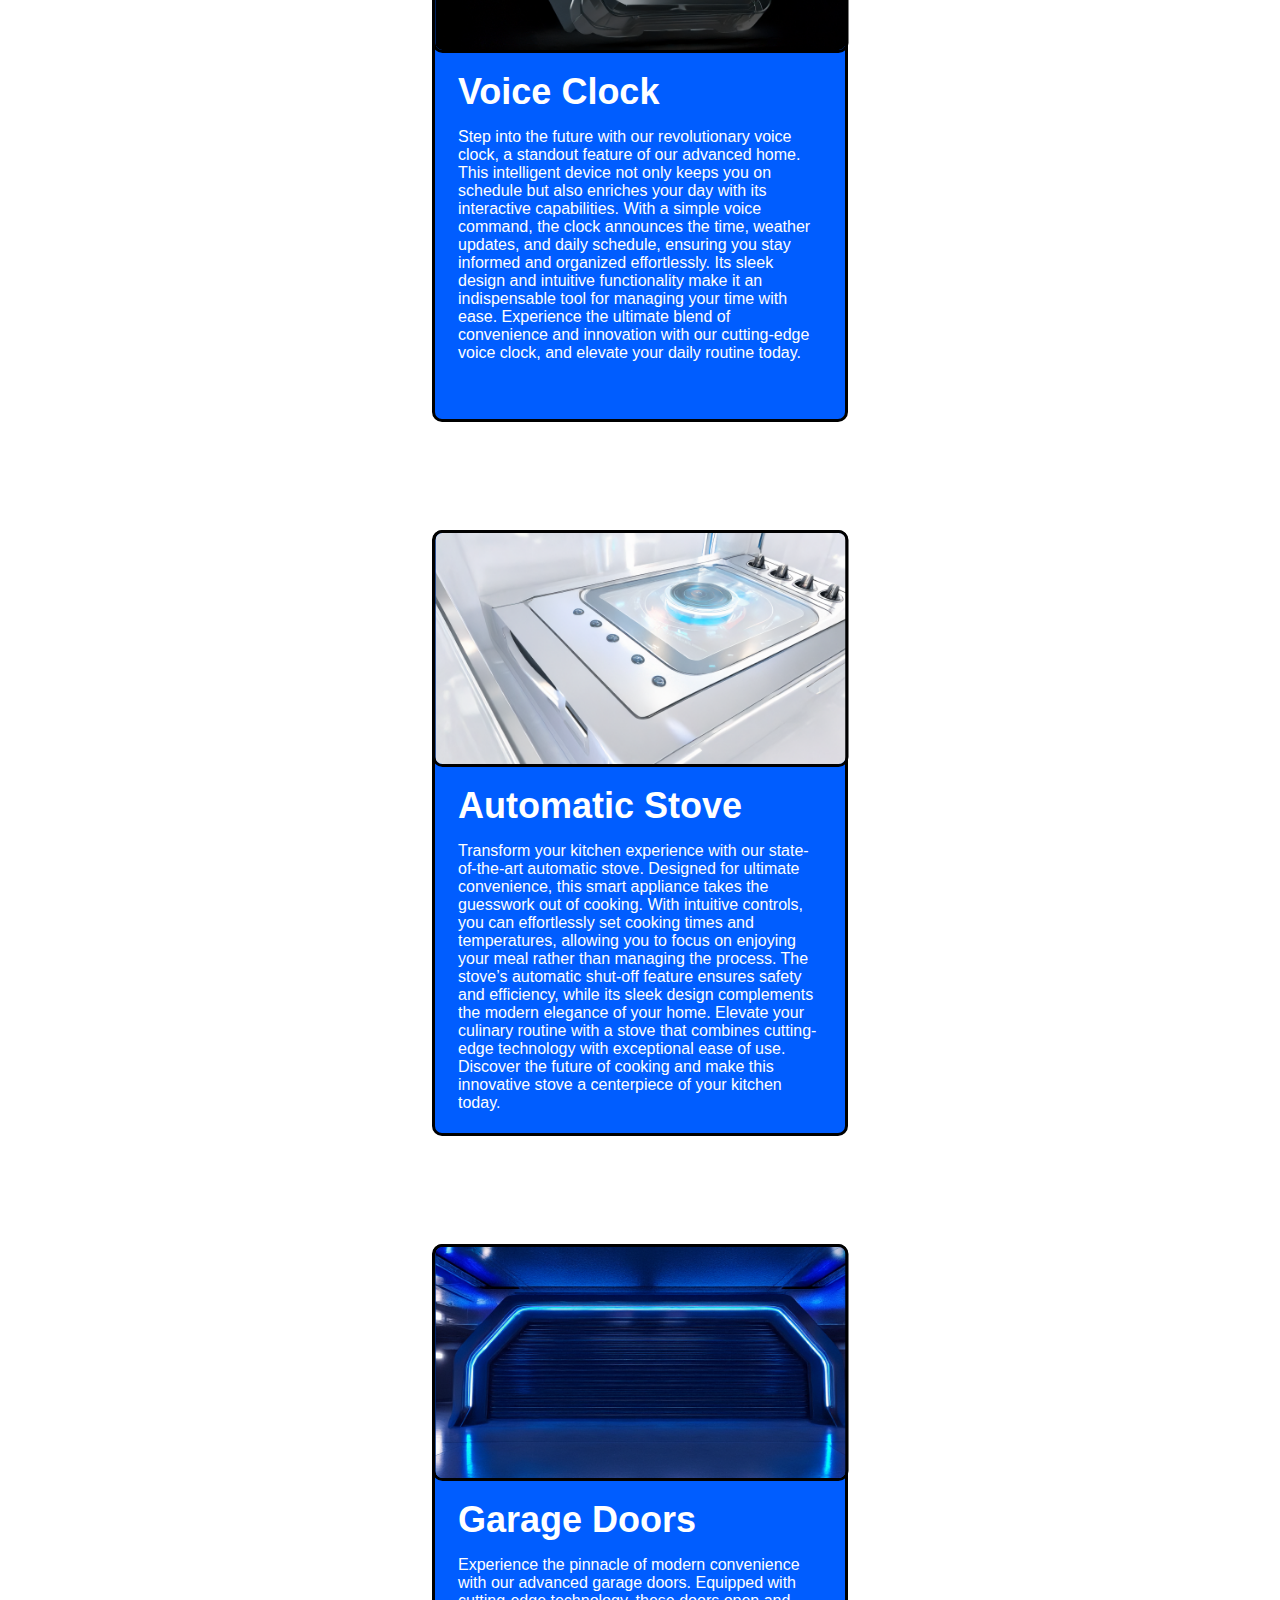
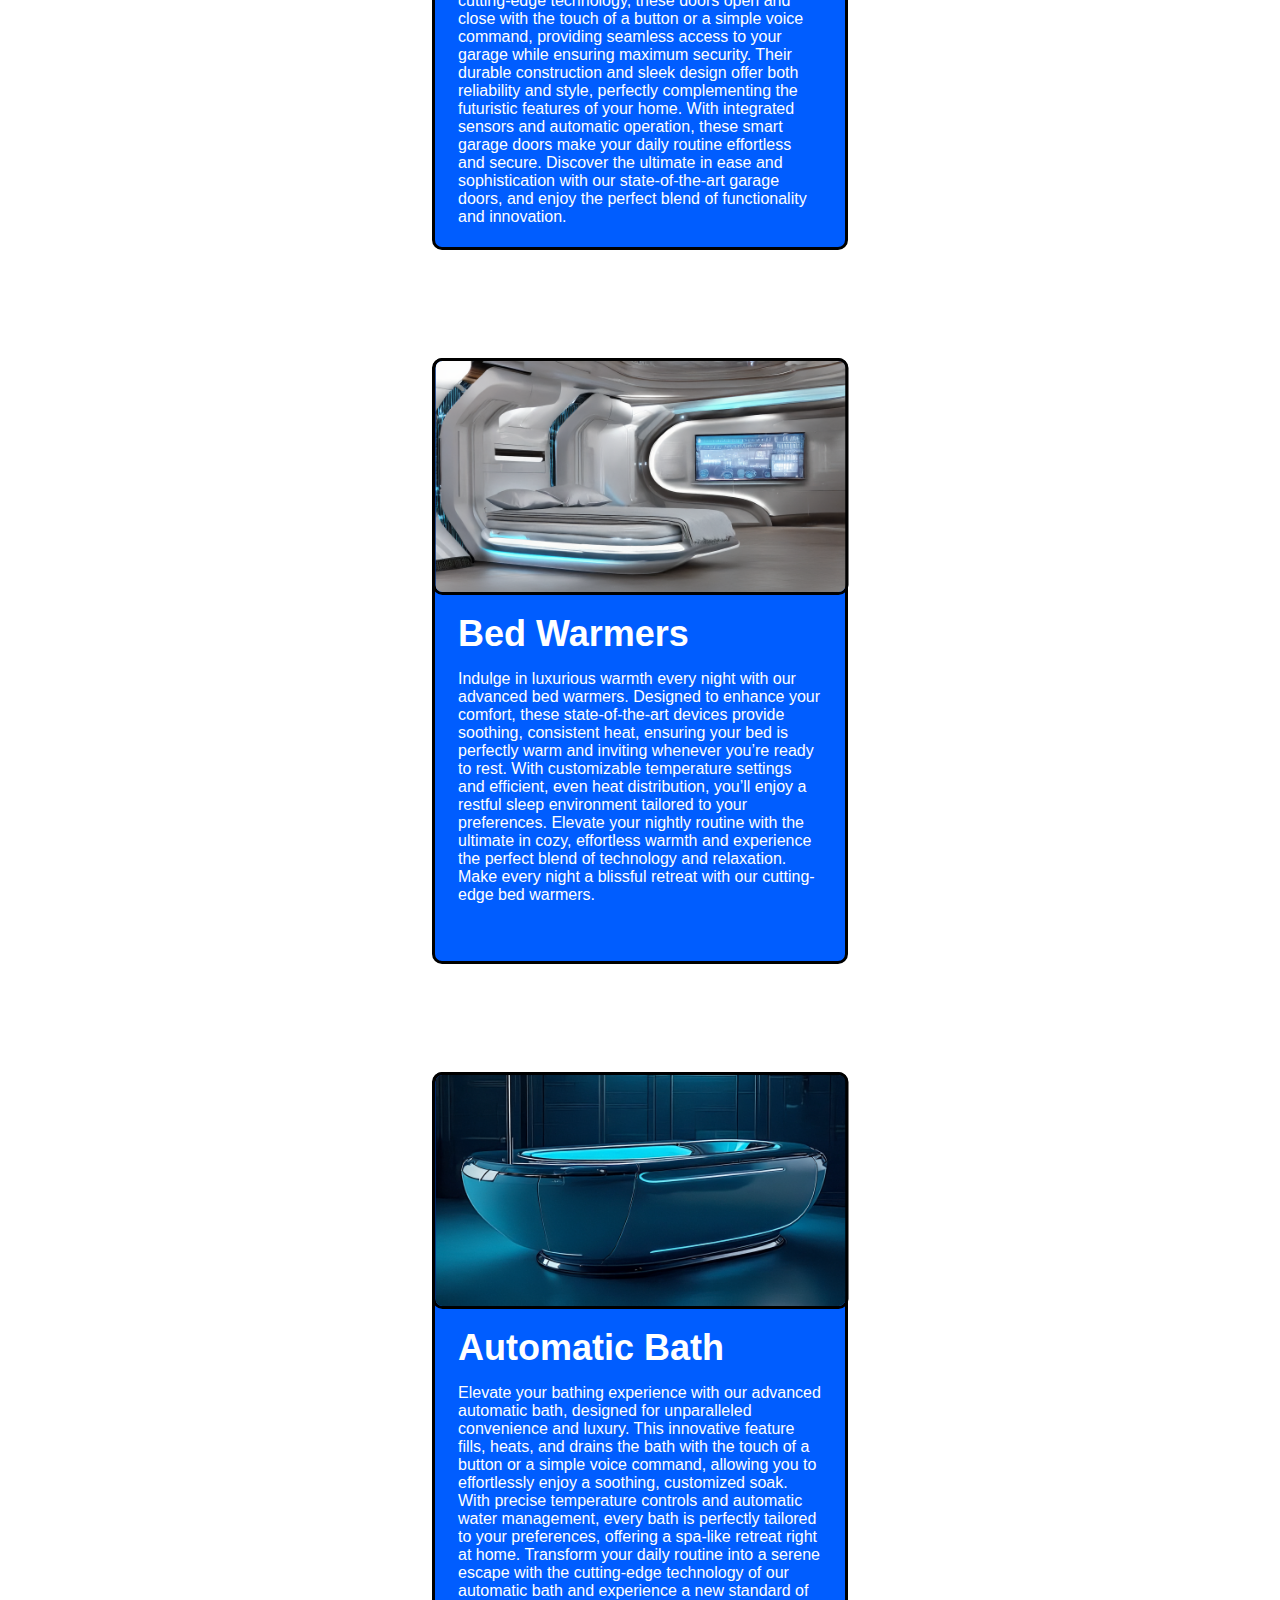
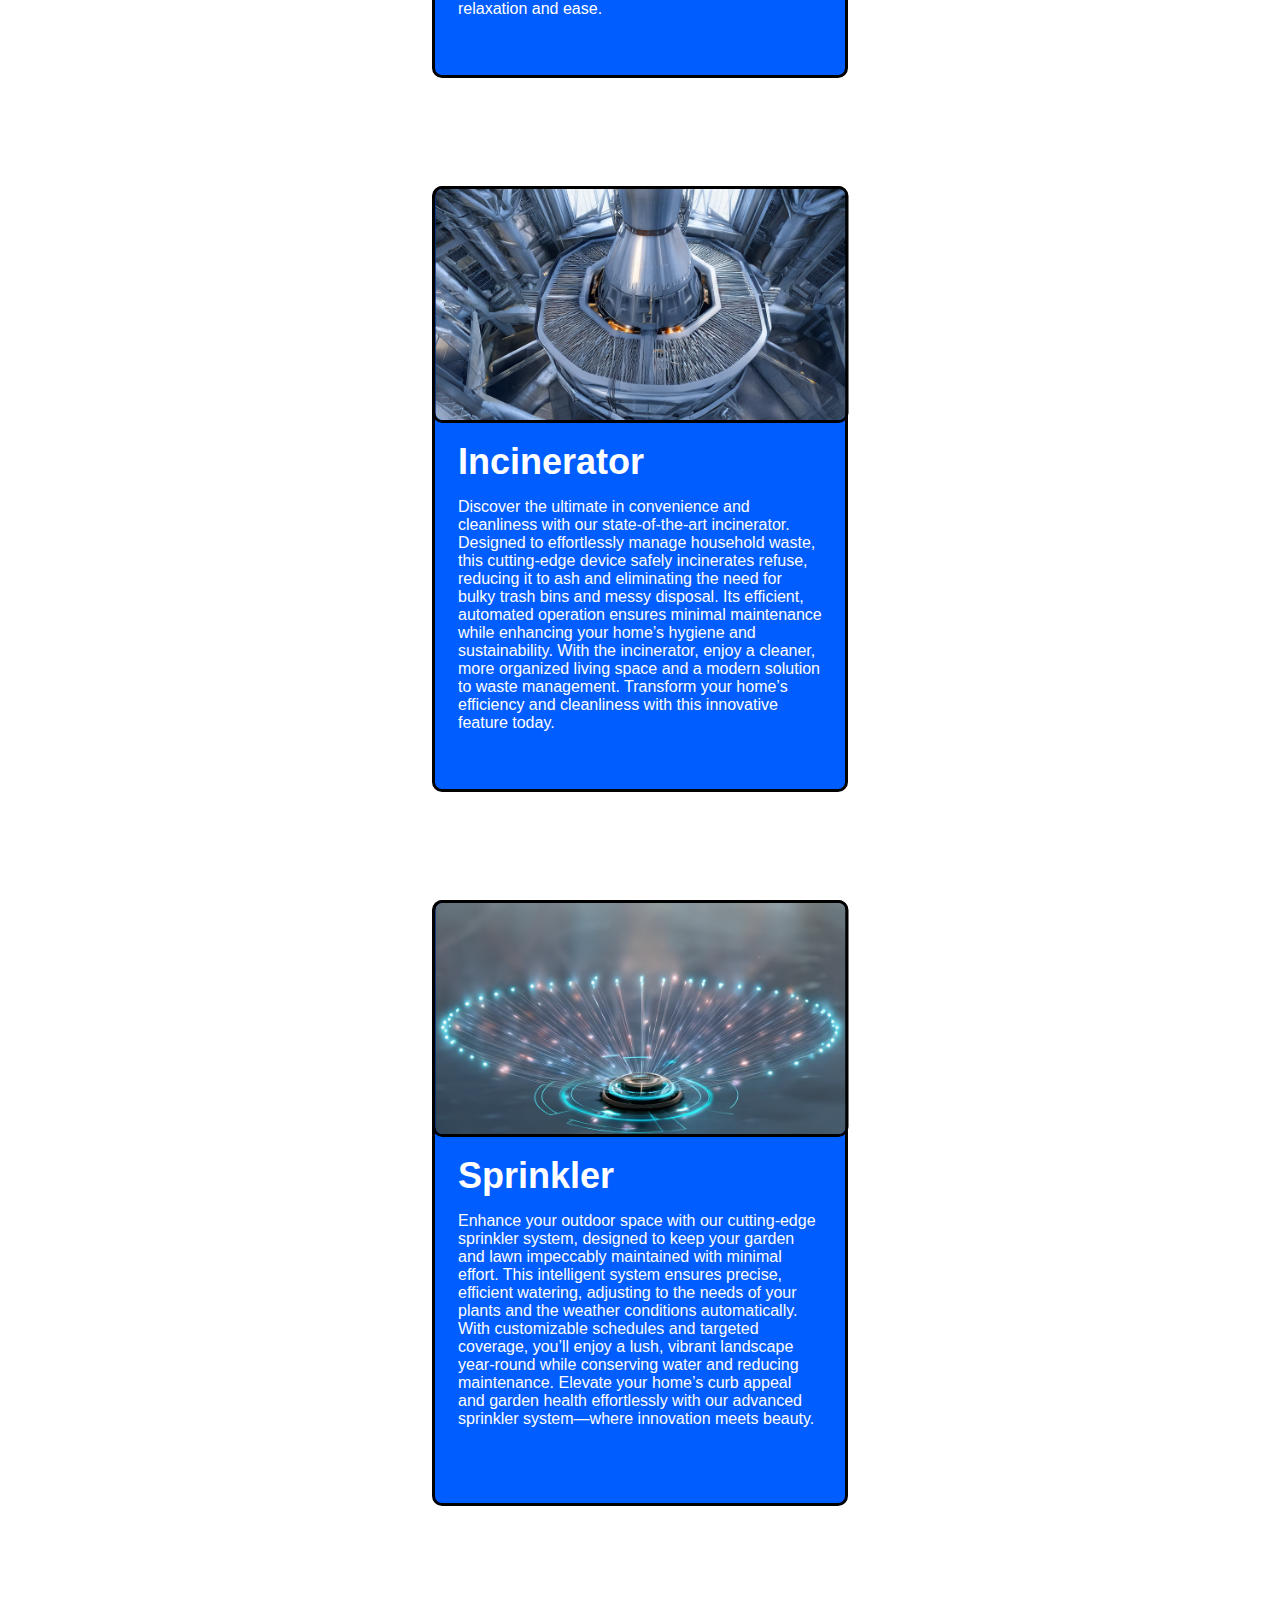
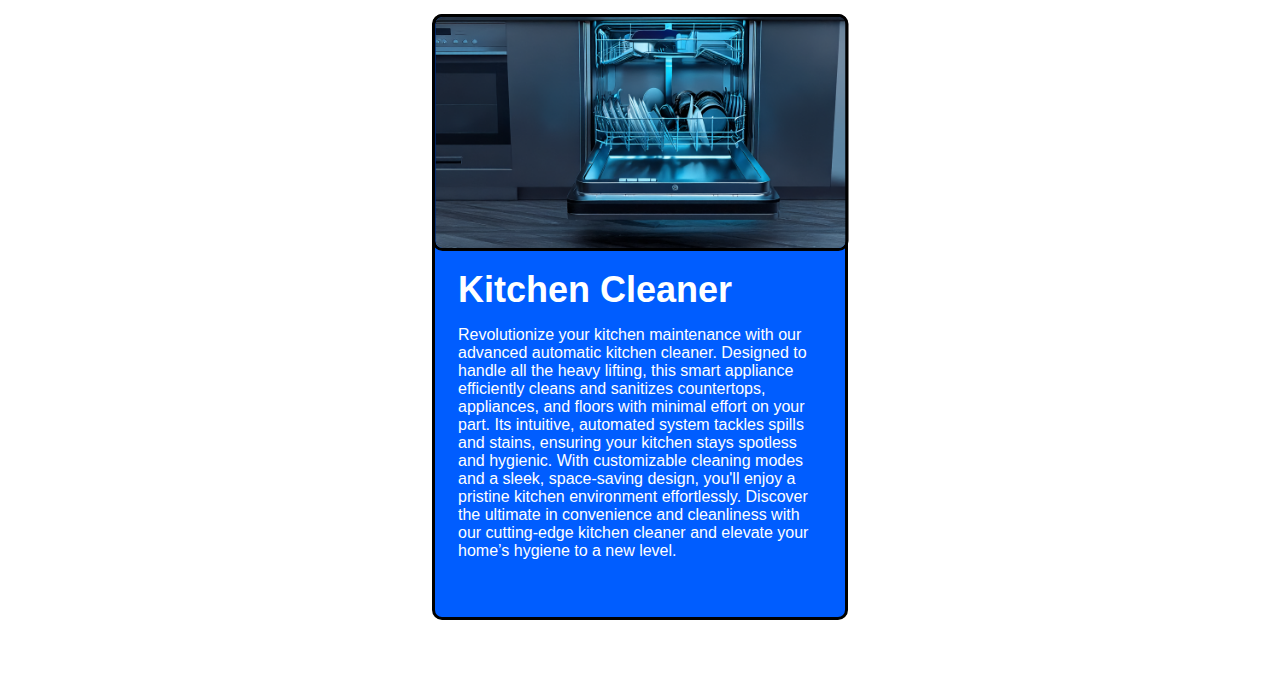
==== commit 21e88805: "work" ====
--- a/convenience.html
+++ b/convenience.html
@@ -15,72 +15,72 @@
     </nav>
     <header>
         <h1>Convenience</h1>
-        <img src="images/convenience_device.png" alt="Convenience Device" width="70%">
+        <img src="images/convenience_device.png" alt="Convenience Device">
     </header>
     <main>
-        <section>
+        <aside>
             <article>
                 <h2>Cleaning Mice</h2>
-                <img src="images/convenience/cleaning_mice.png" alt="Cleaning Mice" width="50%">
+                <img src="images/convenience/cleaning_mice.png" alt="Cleaning Mice">
                 <p>Welcome to a home where cleanliness is achieved with the push of a button, thanks to our innovative cleaning mice. These advanced, robotic devices autonomously patrol your home, sweeping and scrubbing every surface to    perfection. Their intelligent navigation ensures that no corner is missed, maintaining a spotless environment without any effort on your part. With their efficient, self-operating design, you'll enjoy a pristine living     space every day, effortlessly. Experience the ultimate in hassle-free home maintenance with our cutting-edge cleaning mice and enjoy a cleaner, more convenient lifestyle.</p>
             </article>
-        </section>
-        <section>
+        </aside>
+        <aside>
             <article>
                 <h2>Voice Clock</h2>
-                <img src="images/convenience/funny_clock.png" alt="Voice Clock" width="50%">
+                <img src="images/convenience/funny_clock.png" alt="Voice Clock">
                 <p>Step into the future with our revolutionary voice clock, a standout feature of our advanced home. This intelligent device not only keeps you on schedule but also enriches your day with its interactive capabilities. With a simple voice command, the clock announces the time, weather updates, and daily schedule, ensuring you stay informed and organized effortlessly. Its sleek design and intuitive functionality make it an indispensable tool for managing your time with ease. Experience the ultimate blend of convenience and innovation with our cutting-edge voice clock, and elevate your daily routine today.</p>
             </article>
-        </section>
-        <section>
+        </aside>
+        <aside>
             <article>
                 <h2>Automatic Stove</h2>
-                <img src="images/convenience/auto_stove.png" alt="Auto Stove" width="50%">
+                <img src="images/convenience/auto_stove.png" alt="Auto Stove">
                 <p>Transform your kitchen experience with our state-of-the-art automatic stove. Designed for ultimate convenience, this smart appliance takes the guesswork out of cooking. With intuitive controls, you can effortlessly set cooking times and temperatures, allowing you to focus on enjoying your meal rather than managing the process. The stove’s automatic shut-off feature ensures safety and efficiency, while its sleek design complements the modern elegance of your home. Elevate your culinary routine with a stove that combines cutting-edge technology with exceptional ease of use. Discover the future of cooking and make this innovative stove a centerpiece of your kitchen today.</p>
             </article>
-        </section>
-        <section>
+        </aside>
+        <aside>
             <article>
                 <h2>Garage Doors</h2>
-                <img src="images/convenience/garage_doors.png" alt="Garage Doors" width="50%">
+                <img src="images/convenience/garage_doors.png" alt="Garage Doors">
                 <p>Experience the pinnacle of modern convenience with our advanced garage doors. Equipped with cutting-edge technology, these doors open and close with the touch of a button or a simple voice command, providing seamless access to your garage while ensuring maximum security. Their durable construction and sleek design offer both reliability and style, perfectly complementing the futuristic features of your home. With integrated sensors and automatic operation, these smart garage doors make your daily routine effortless and secure. Discover the ultimate in ease and sophistication with our state-of-the-art garage doors, and enjoy the perfect blend of functionality and innovation.</p>
             </article>
-        </section>
-        <section>
+        </aside>
+        <aside>
             <article>
                 <h2>Bed Warmers</h2>
-                <img src="images/convenience/bed_warmers.png" alt="Bed Warmers" width="50%">
+                <img src="images/convenience/bed_warmers.png" alt="Bed Warmers">
                 <p>Indulge in luxurious warmth every night with our advanced bed warmers. Designed to enhance your comfort, these state-of-the-art devices provide soothing, consistent heat, ensuring your bed is perfectly warm and inviting whenever you’re ready to rest. With customizable temperature settings and efficient, even heat distribution, you’ll enjoy a restful sleep environment tailored to your preferences. Elevate your nightly routine with the ultimate in cozy, effortless warmth and experience the perfect blend of technology and relaxation. Make every night a blissful retreat with our cutting-edge bed warmers.</p>
             </article>
-        </section>
-        <section>
+        </aside>
+        <aside>
             <article>
                 <h2>Automatic Bath</h2>
-                <img src="images/convenience/auto_bath.png" alt="Auto Bath" width="50%">
+                <img src="images/convenience/auto_bath.png" alt="Auto Bath">
                 <p>Elevate your bathing experience with our advanced automatic bath, designed for unparalleled convenience and luxury. This innovative feature fills, heats, and drains the bath with the touch of a button or a simple voice command, allowing you to effortlessly enjoy a soothing, customized soak. With precise temperature controls and automatic water management, every bath is perfectly tailored to your preferences, offering a spa-like retreat right at home. Transform your daily routine into a serene escape with the cutting-edge technology of our automatic bath and experience a new standard of relaxation and ease.</p>
             </article>
-        </section>
-        <section>
+        </aside>
+        <aside>
             <article>
                 <h2>Incinerator</h2>
-                <img src="images/convenience/incinerator.png" alt="Incinerator" width="50%">
+                <img src="images/convenience/incinerator.png" alt="Incinerator">
                 <p>Discover the ultimate in convenience and cleanliness with our state-of-the-art incinerator. Designed to effortlessly manage household waste, this cutting-edge device safely incinerates refuse, reducing it to ash and eliminating the need for bulky trash bins and messy disposal. Its efficient, automated operation ensures minimal maintenance while enhancing your home’s hygiene and sustainability. With the incinerator, enjoy a cleaner, more organized living space and a modern solution to waste management. Transform your home’s efficiency and cleanliness with this innovative feature today.</p>
             </article>
-        </section>
-        <section>
+        </aside>
+        <aside>
             <article>
                 <h2>Sprinkler</h2>
-                <img src="images/convenience/sprinkler.png" alt="Sprinkler" width="50%">
+                <img src="images/convenience/sprinkler.png" alt="Sprinkler">
                 <p>Enhance your outdoor space with our cutting-edge sprinkler system, designed to keep your garden and lawn impeccably maintained with minimal effort. This intelligent system ensures precise, efficient watering, adjusting to the needs of your plants and the weather conditions automatically. With customizable schedules and targeted coverage, you’ll enjoy a lush, vibrant landscape year-round while conserving water and reducing maintenance. Elevate your home’s curb appeal and garden health effortlessly with our advanced sprinkler system—where innovation meets beauty.</p>
             </article>
-        </section>
-        <section>
+        </aside>
+        <aside>
             <article>
                 <h2>Kitchen Cleaner</h2>
-                <img src="images/convenience/kitchen_cleaner.png" alt="Kitchen Cleaner" width="50%">
+                <img src="images/convenience/kitchen_cleaner.png" alt="Kitchen Cleaner">
                 <p>Revolutionize your kitchen maintenance with our advanced automatic kitchen cleaner. Designed to handle all the heavy lifting, this smart appliance efficiently cleans and sanitizes countertops, appliances, and floors with minimal effort on your part. Its intuitive, automated system tackles spills and stains, ensuring your kitchen stays spotless and hygienic. With customizable cleaning modes and a sleek, space-saving design, you'll enjoy a pristine kitchen environment effortlessly. Discover the ultimate in convenience and cleanliness with our cutting-edge kitchen cleaner and elevate your home’s hygiene to a new level.</p>
             </article>
-        </section>
+        </aside>
     </main>
 </body>
 </html>--- a/template.css
+++ b/template.css
@@ -75,7 +75,7 @@
     padding: 0 130px;
 }
 
-main section {
+main aside {
     padding: 54px 70px;
 }
 
@@ -83,7 +83,7 @@
     display: flex;
     flex-direction: column;
     width: 410px;
-    height: 623px;
+    height: 600px;
     background-color: #005DFF;
     color: white;
     border-style: solid;
@@ -103,4 +103,9 @@
 
 p, h2 {
     padding: 0 23px;
+    transform: translateY(-15px);
+}
+
+p {
+    transform: translateY(-45px);
 }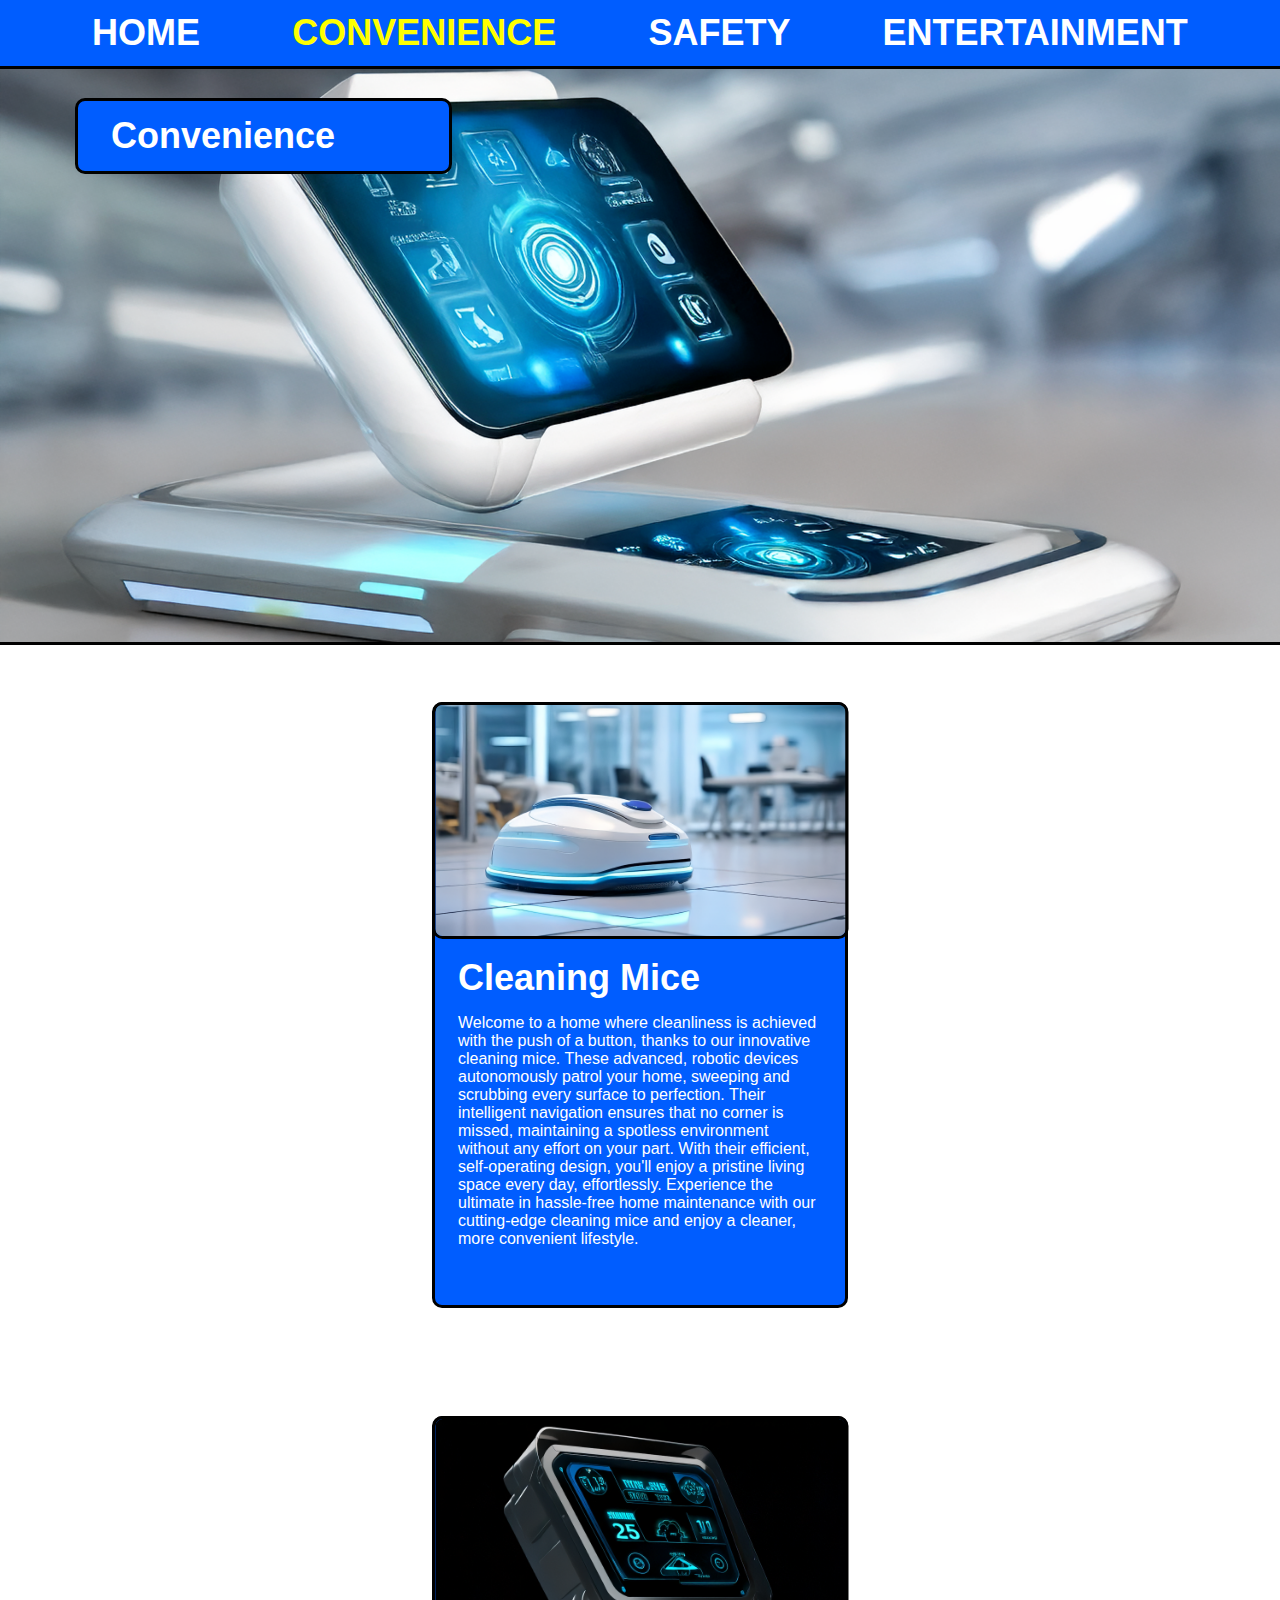
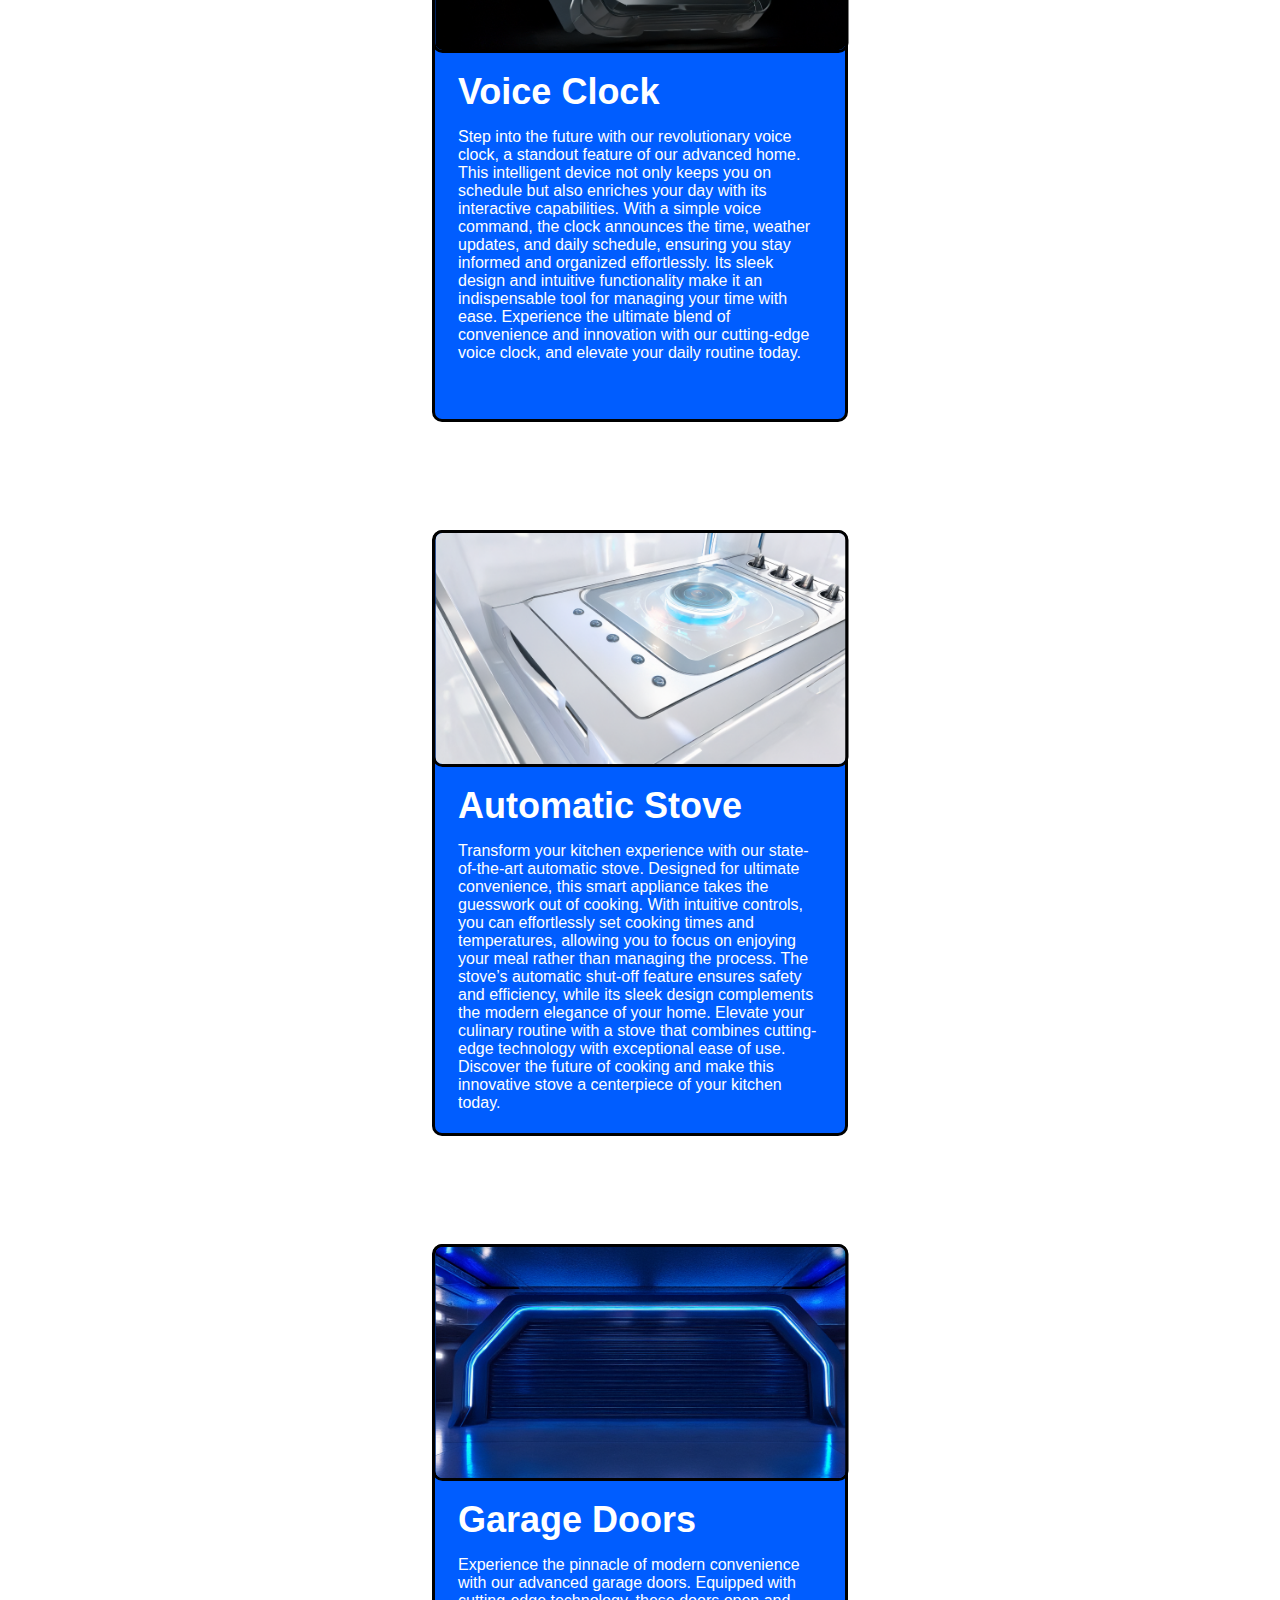
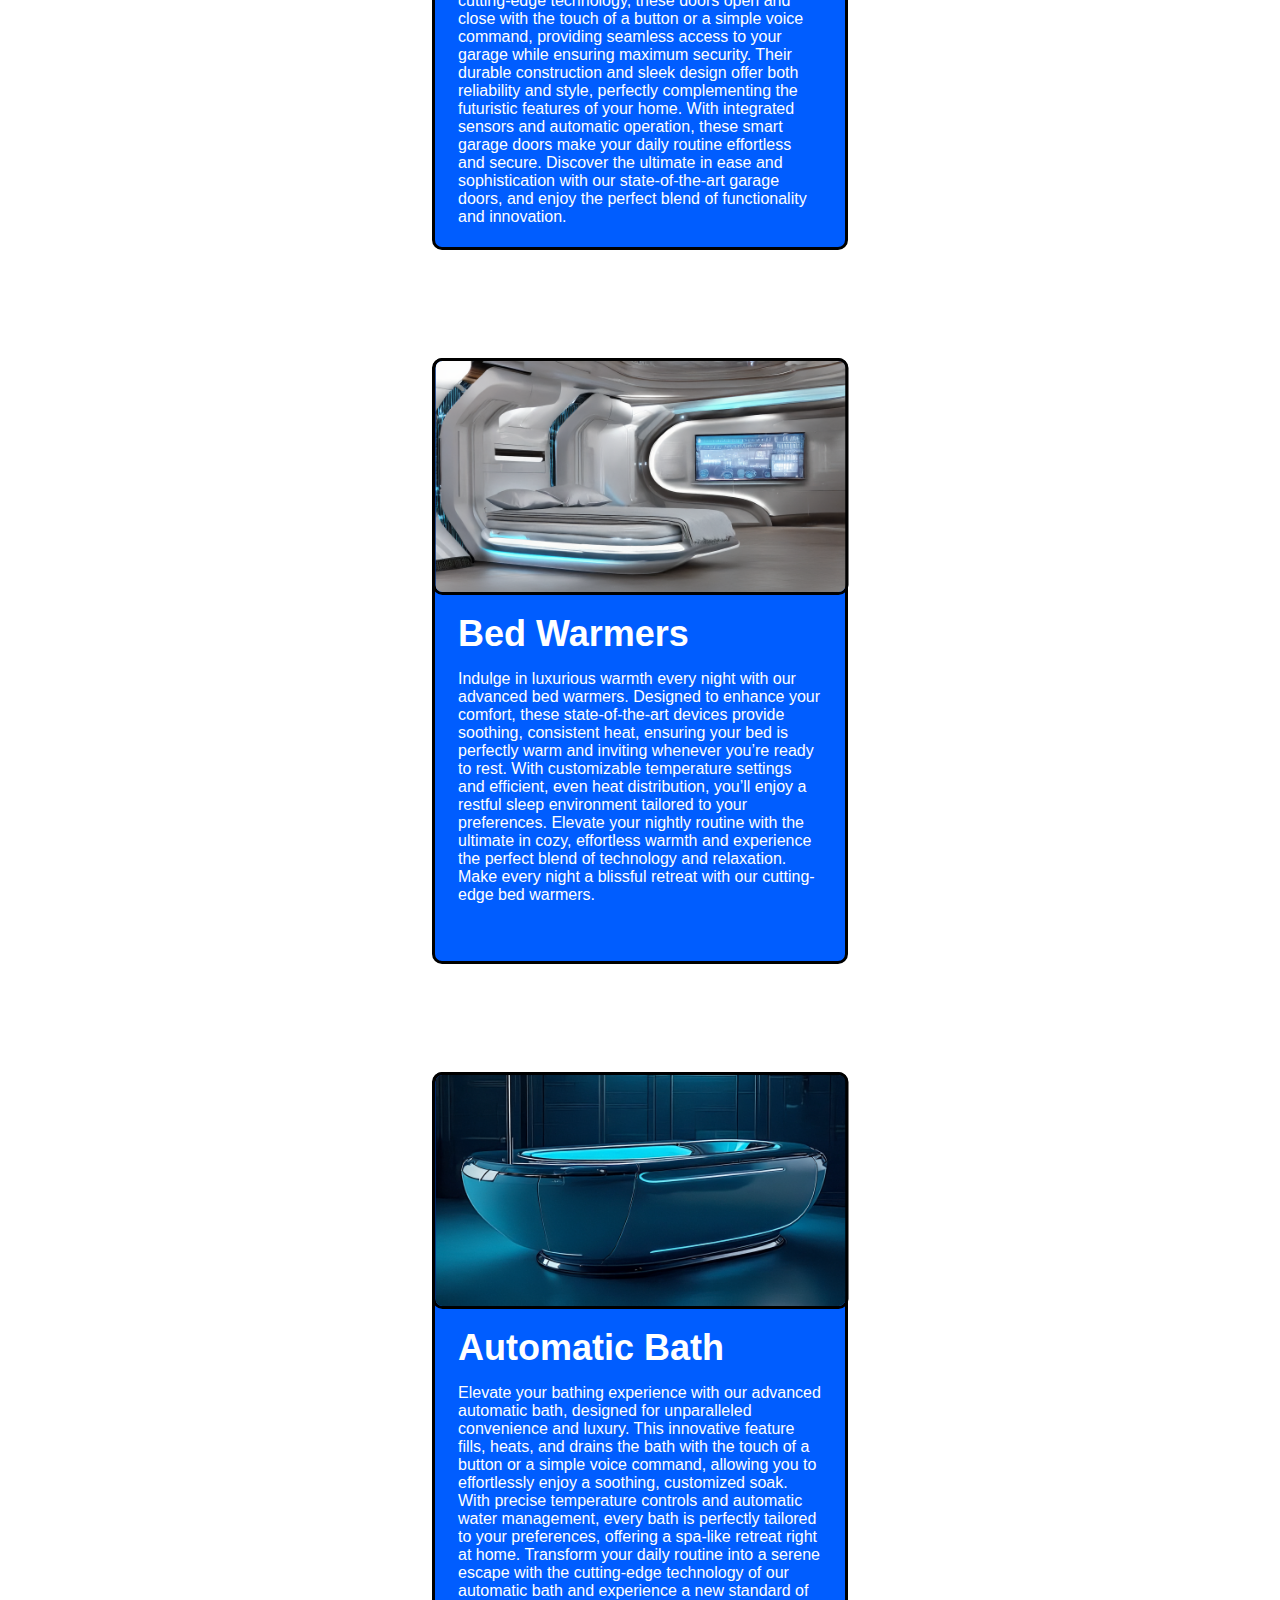
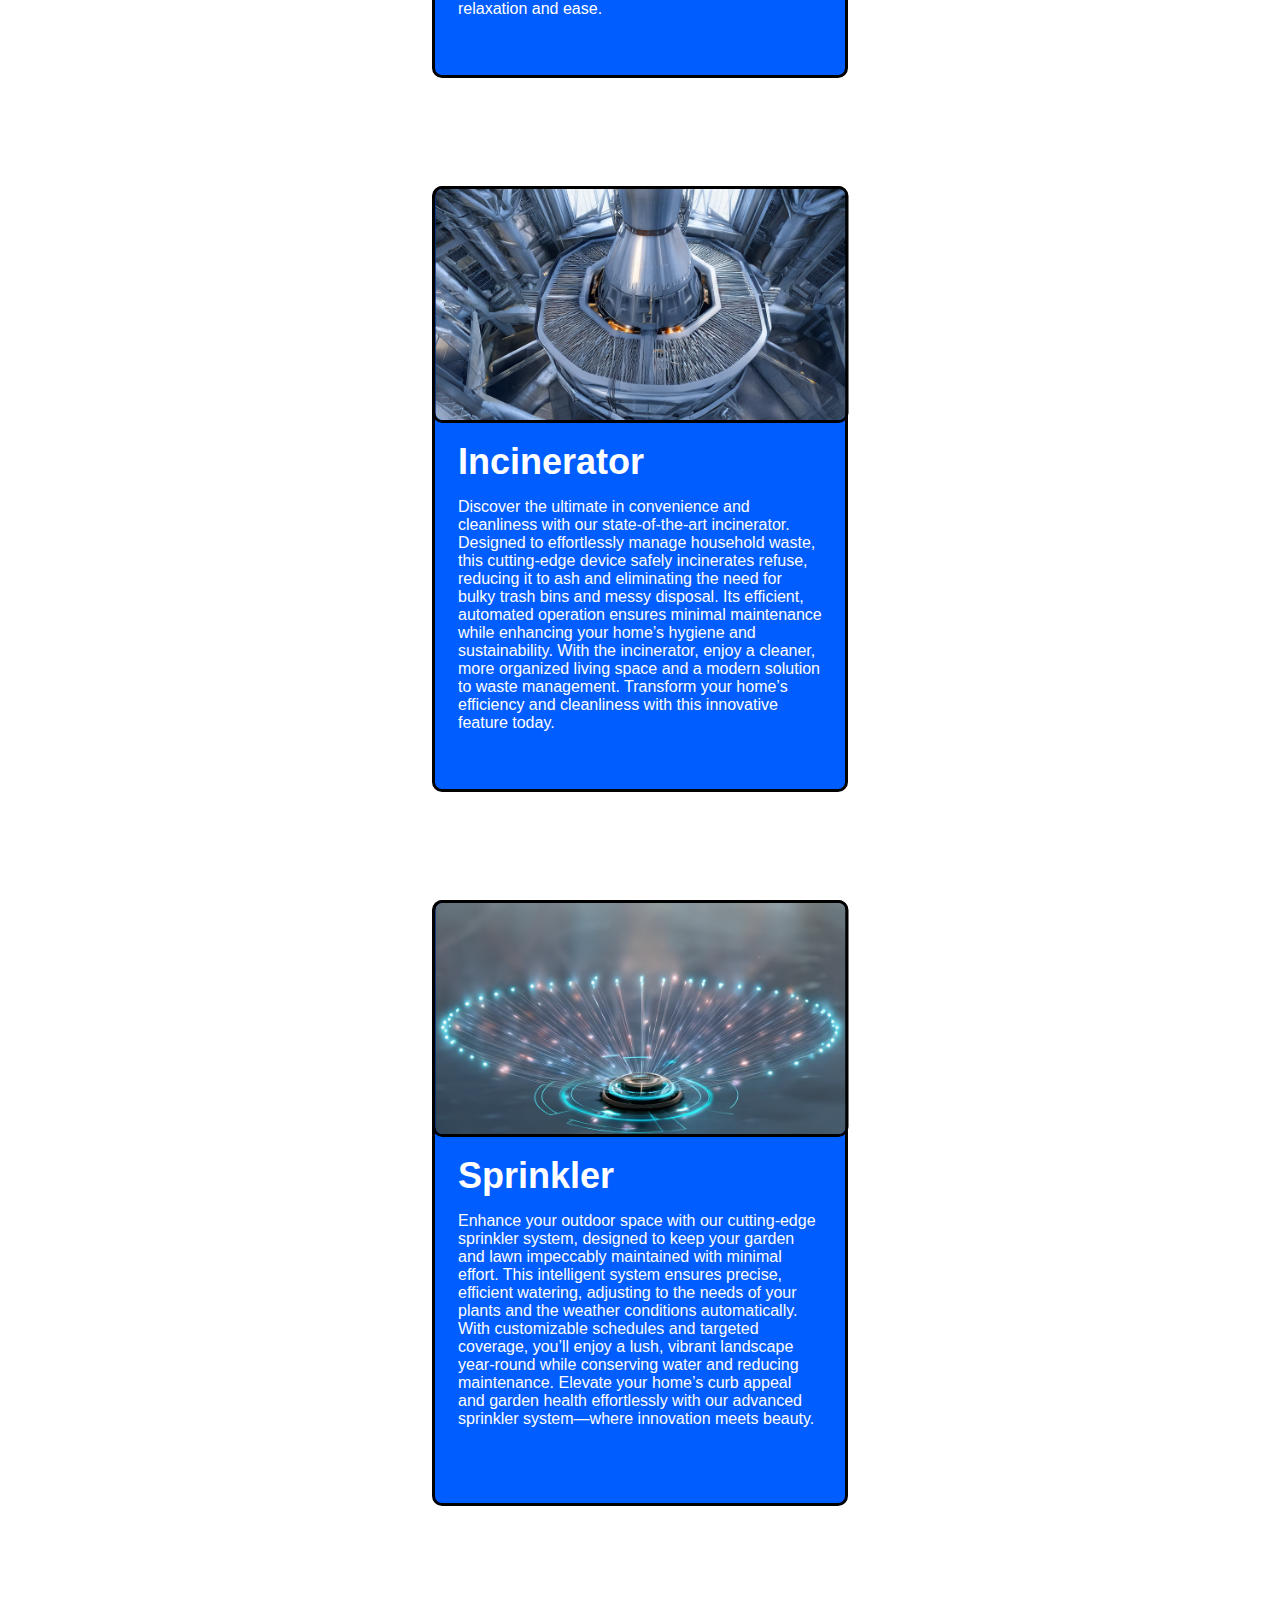
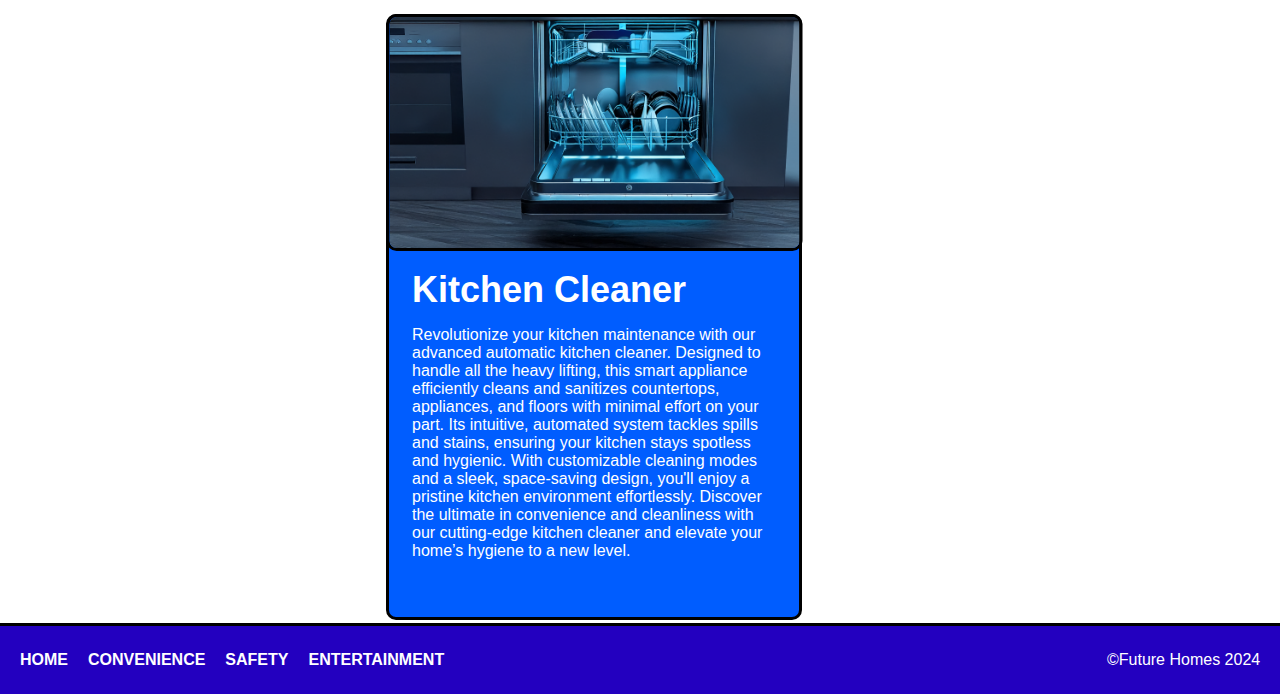
==== commit e6968493: "work" ====
--- a/convenience.html
+++ b/convenience.html
@@ -3,7 +3,7 @@
 <head>
     <meta charset="UTF-8">
     <meta name="viewport" content="width=device-width, initial-scale=1.0">
-    <title>Convenience Devices</title>
+    <title>Home of the Future | Convenience</title>
     <link rel="stylesheet" href="template.css">
 </head>
 <body>
@@ -81,6 +81,14 @@
                 <p>Revolutionize your kitchen maintenance with our advanced automatic kitchen cleaner. Designed to handle all the heavy lifting, this smart appliance efficiently cleans and sanitizes countertops, appliances, and floors with minimal effort on your part. Its intuitive, automated system tackles spills and stains, ensuring your kitchen stays spotless and hygienic. With customizable cleaning modes and a sleek, space-saving design, you'll enjoy a pristine kitchen environment effortlessly. Discover the ultimate in convenience and cleanliness with our cutting-edge kitchen cleaner and elevate your home’s hygiene to a new level.</p>
             </article>
         </aside>
+        <aside class="padding"></aside>
     </main>
+    <footer>
+        <a href="index.html">HOME</a>
+        <a href="convenience.html">CONVENIENCE</a>
+        <a href="safety.html">SAFETY</a>
+        <a href="entertainment.html">ENTERTAINMENT</a>
+        <p>©Future Homes 2024</p>
+    </footer>
 </body>
 </html>--- a/template.css
+++ b/template.css
@@ -108,4 +108,35 @@
 
 p {
     transform: translateY(-45px);
+}
+
+.padding {
+    height: 10px;
+    padding: 46px;
+}
+
+footer {
+    border-top: 3px solid black;
+    display: flex;
+    align-items: center;
+    background-color: #2300bf;
+    color: white;
+    width: 100vw;
+    transform: translate(-8px, 8px);
+    padding: 25px 0;
+}
+
+footer a {
+    padding-left: 20px;
+    color: white;
+    font-weight: bold;
+    text-decoration: none;
+}
+
+footer p {
+    z-index: -1;
+    transform: translateX(-30px);
+    position: absolute;
+    text-align: end;
+    width: 99%;
 }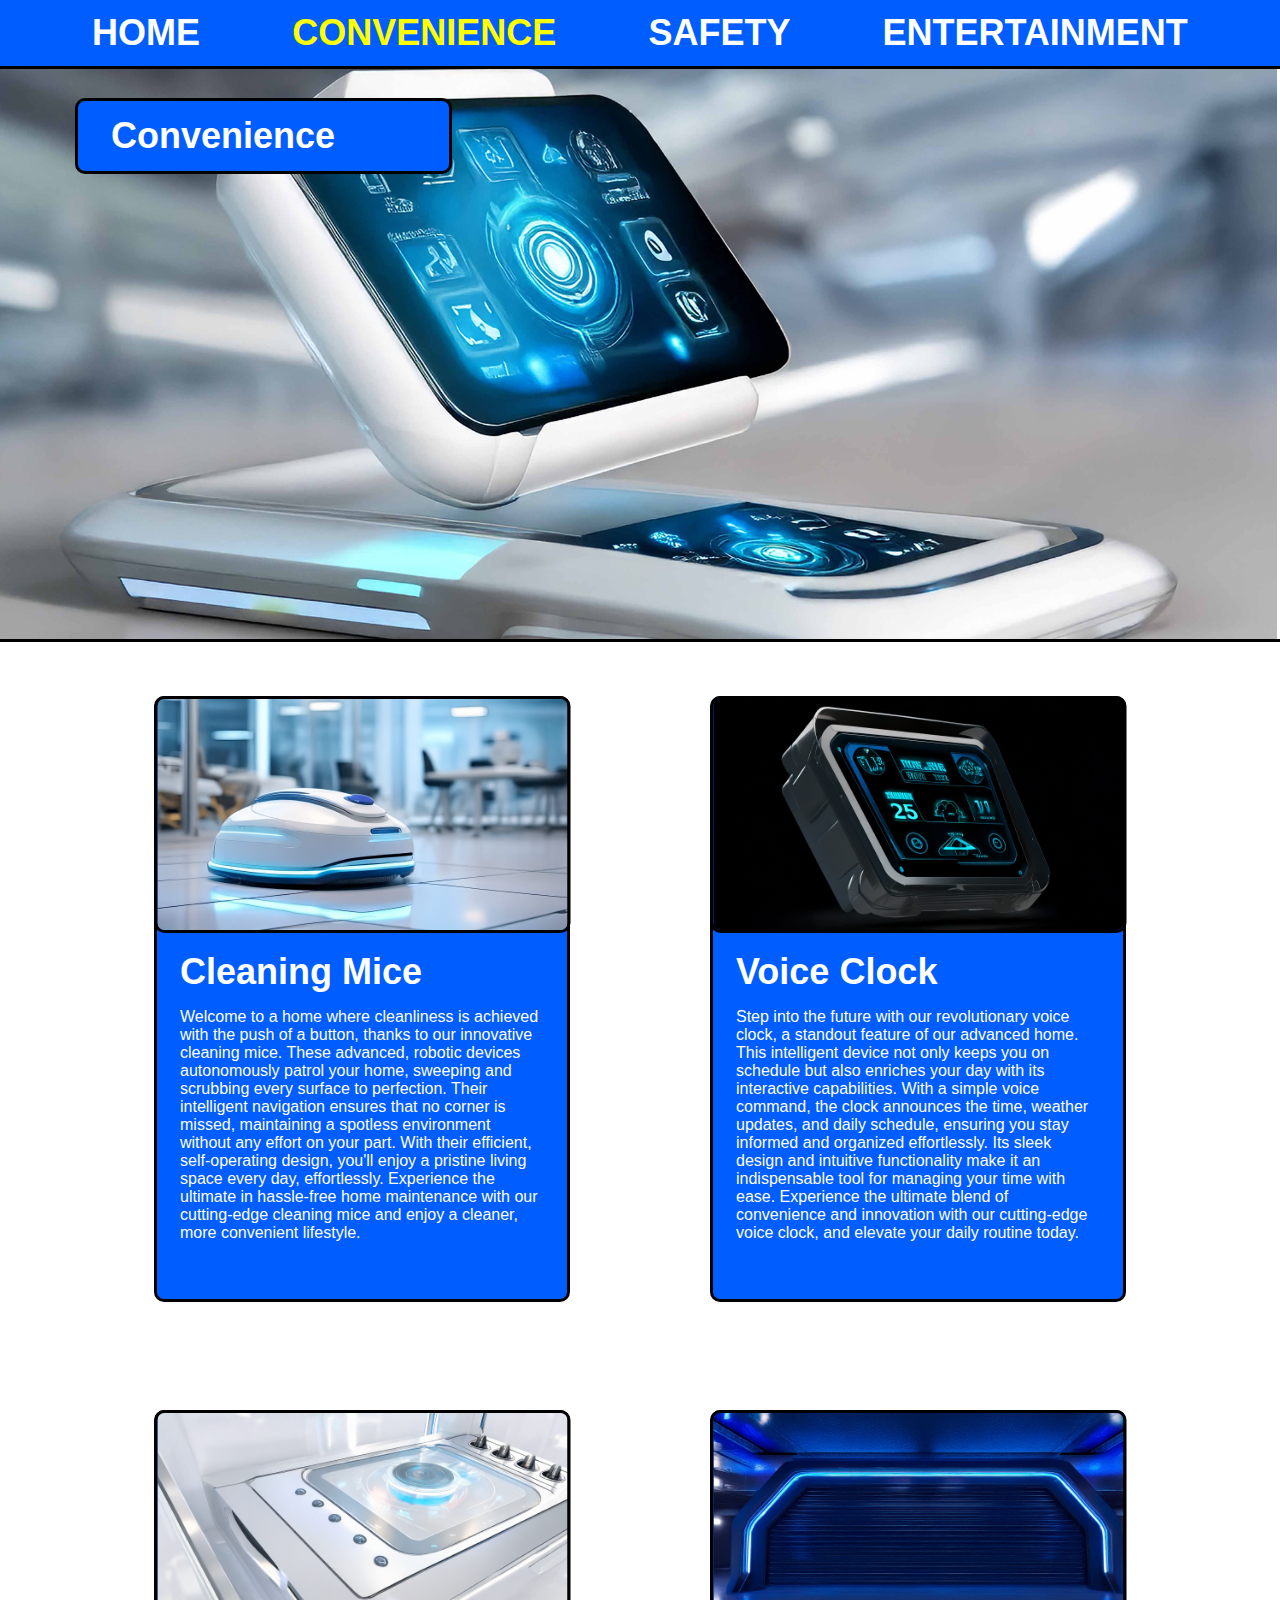
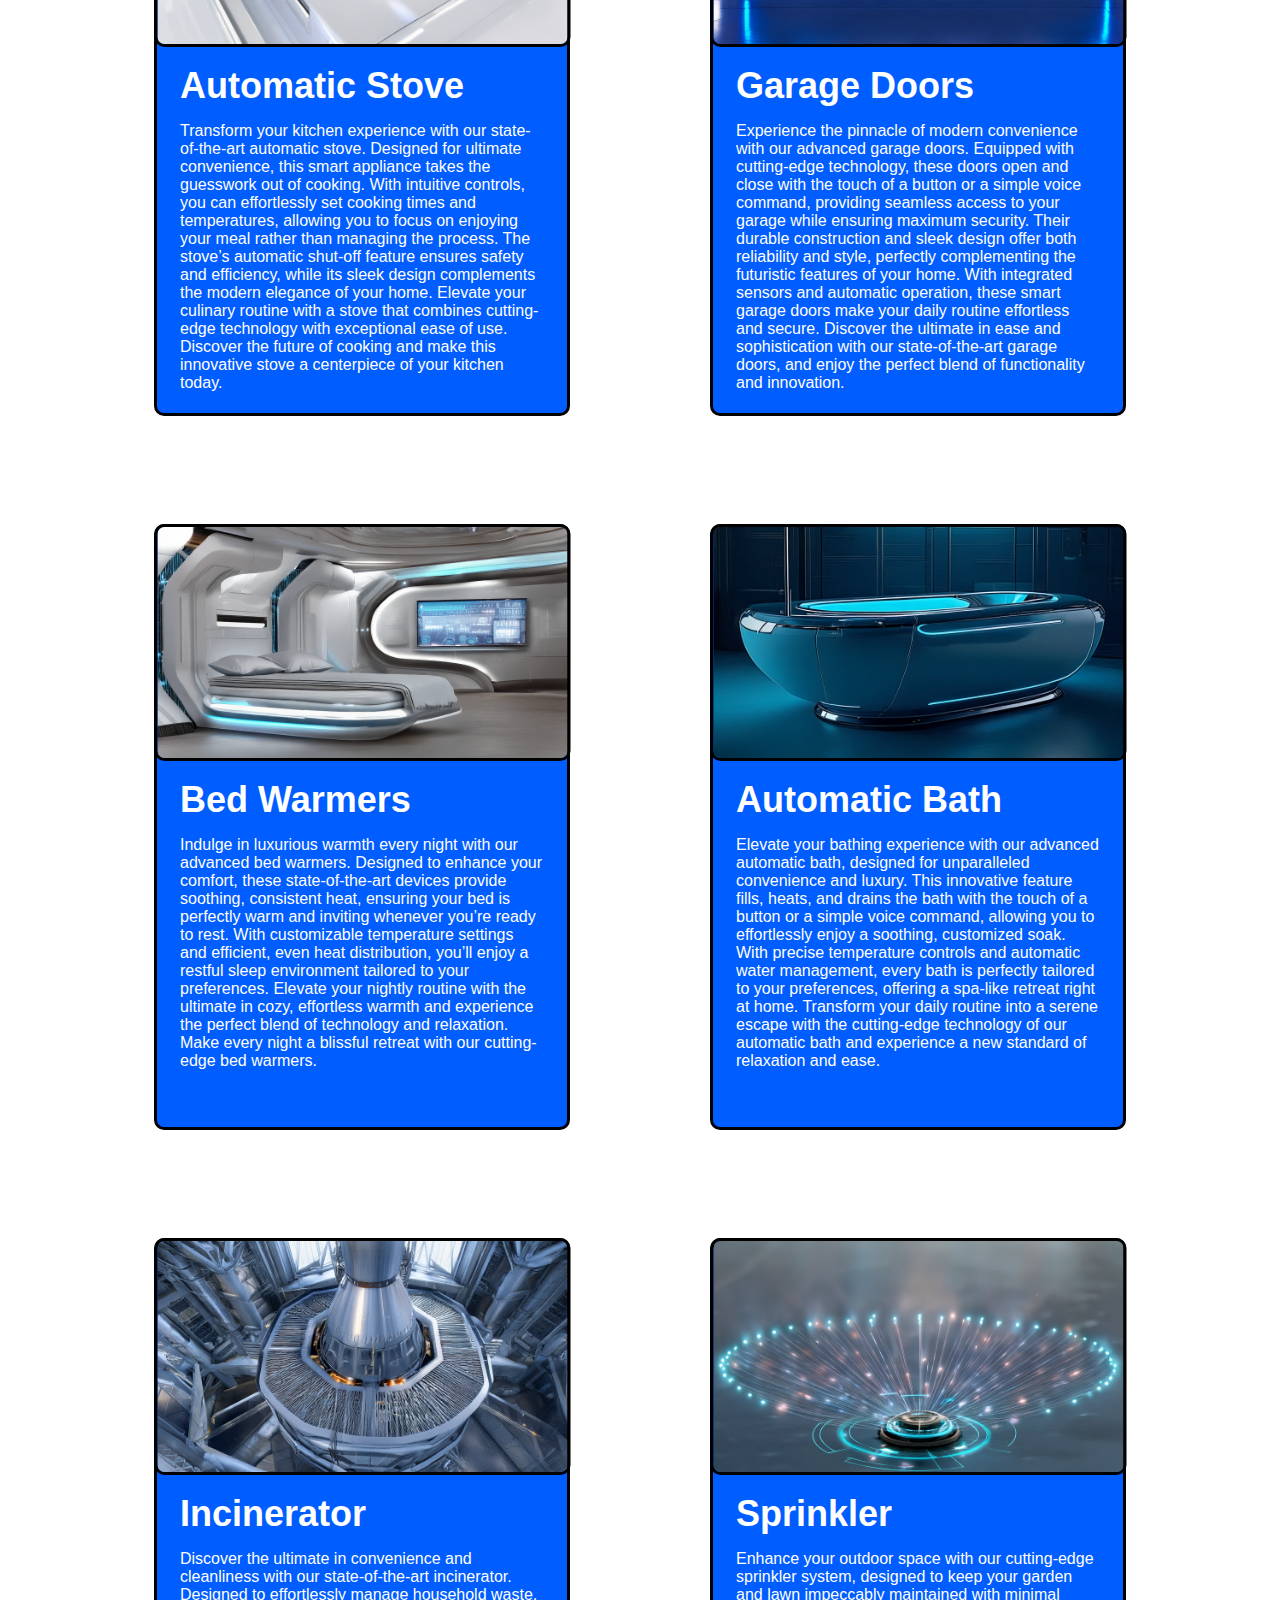
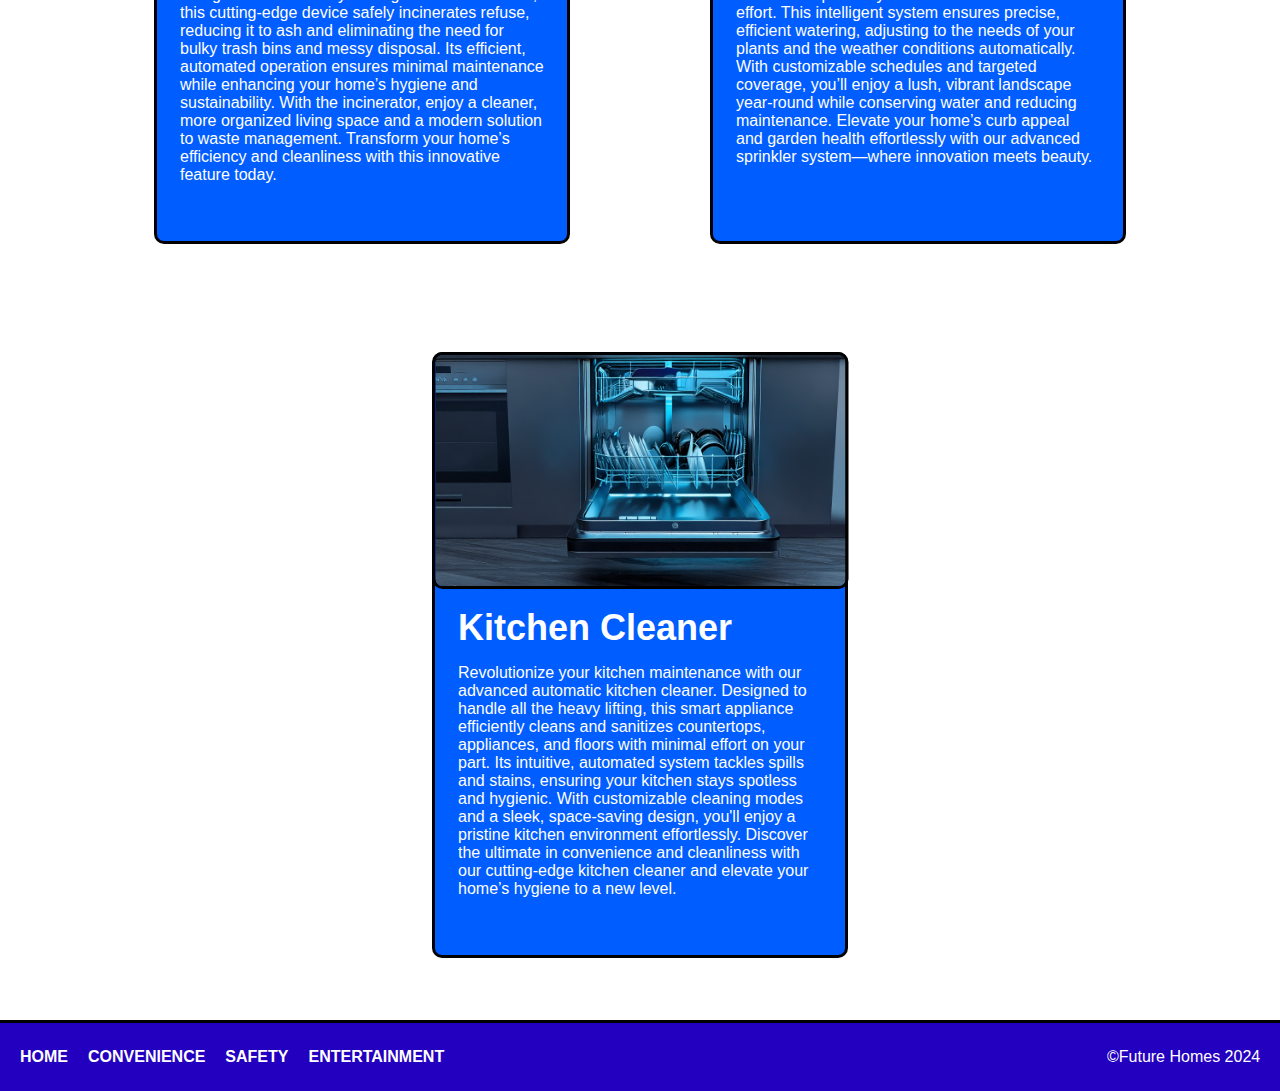
==== commit 047be0b2: "img optimization (home and hero)" ====
--- a/convenience.html
+++ b/convenience.html
@@ -15,7 +15,7 @@
     </nav>
     <header>
         <h1>Convenience</h1>
-        <img src="images/convenience_device.png" alt="Convenience Device">
+        <img src="images/convenience_device-4k.jpg" alt="Convenience Device">
     </header>
     <main>
         <aside>
--- a/template.css
+++ b/template.css
@@ -10,6 +10,7 @@
 body {
     display: flex;
     flex-direction: column;
+    overflow-x: hidden;
 }
 
 nav {
@@ -40,21 +41,21 @@
 }
 
 header {
+    position: fixed;
     display: flex;
     flex-direction: column;
     transform: translate(-11px, 56px);
 }
 
 header img {
+    position: fixed;
+    z-index: -2;
     width: 100vw;
     height: 575px;
     object-fit: cover;
-    border-style: solid;
-    border-width: 3px;
 }
 
 header h1 {
-    position: absolute;
     background-color: #005DFF;
     color: white;
     width: 338px;
@@ -68,10 +69,14 @@
 }
 
 main {
+    align-self: center;
+    border-top: solid 3px black;
+    width: 100vw;
+    background-color: white;
     display: flex;
     justify-content: center;
     flex-wrap: wrap;
-    transform: translateY(59px);
+    transform: translateY(631px);
     padding: 0 130px;
 }
 
@@ -112,7 +117,7 @@
 
 .padding {
     height: 10px;
-    padding: 46px;
+    padding: 0px;
 }
 
 footer {
@@ -122,7 +127,7 @@
     background-color: #2300bf;
     color: white;
     width: 100vw;
-    transform: translate(-8px, 8px);
+    transform: translate(-8px, 639px);
     padding: 25px 0;
 }
 
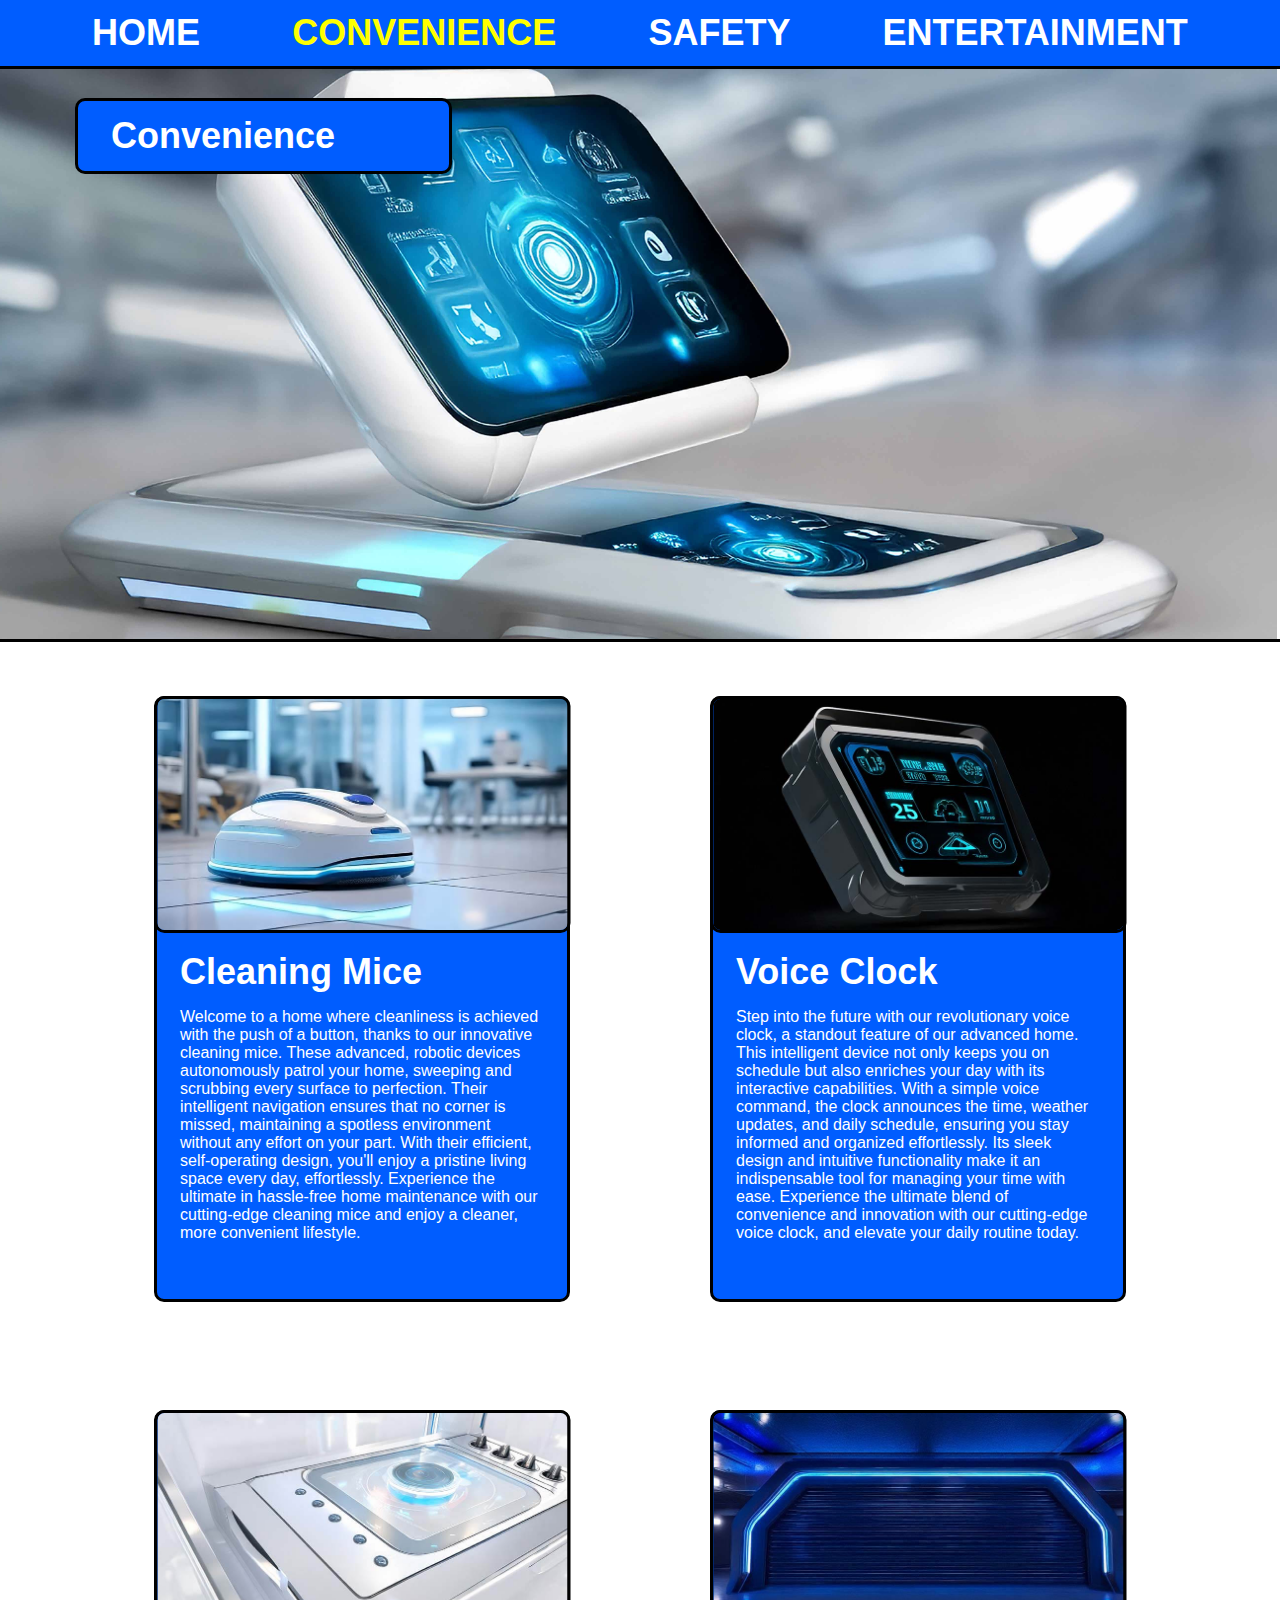
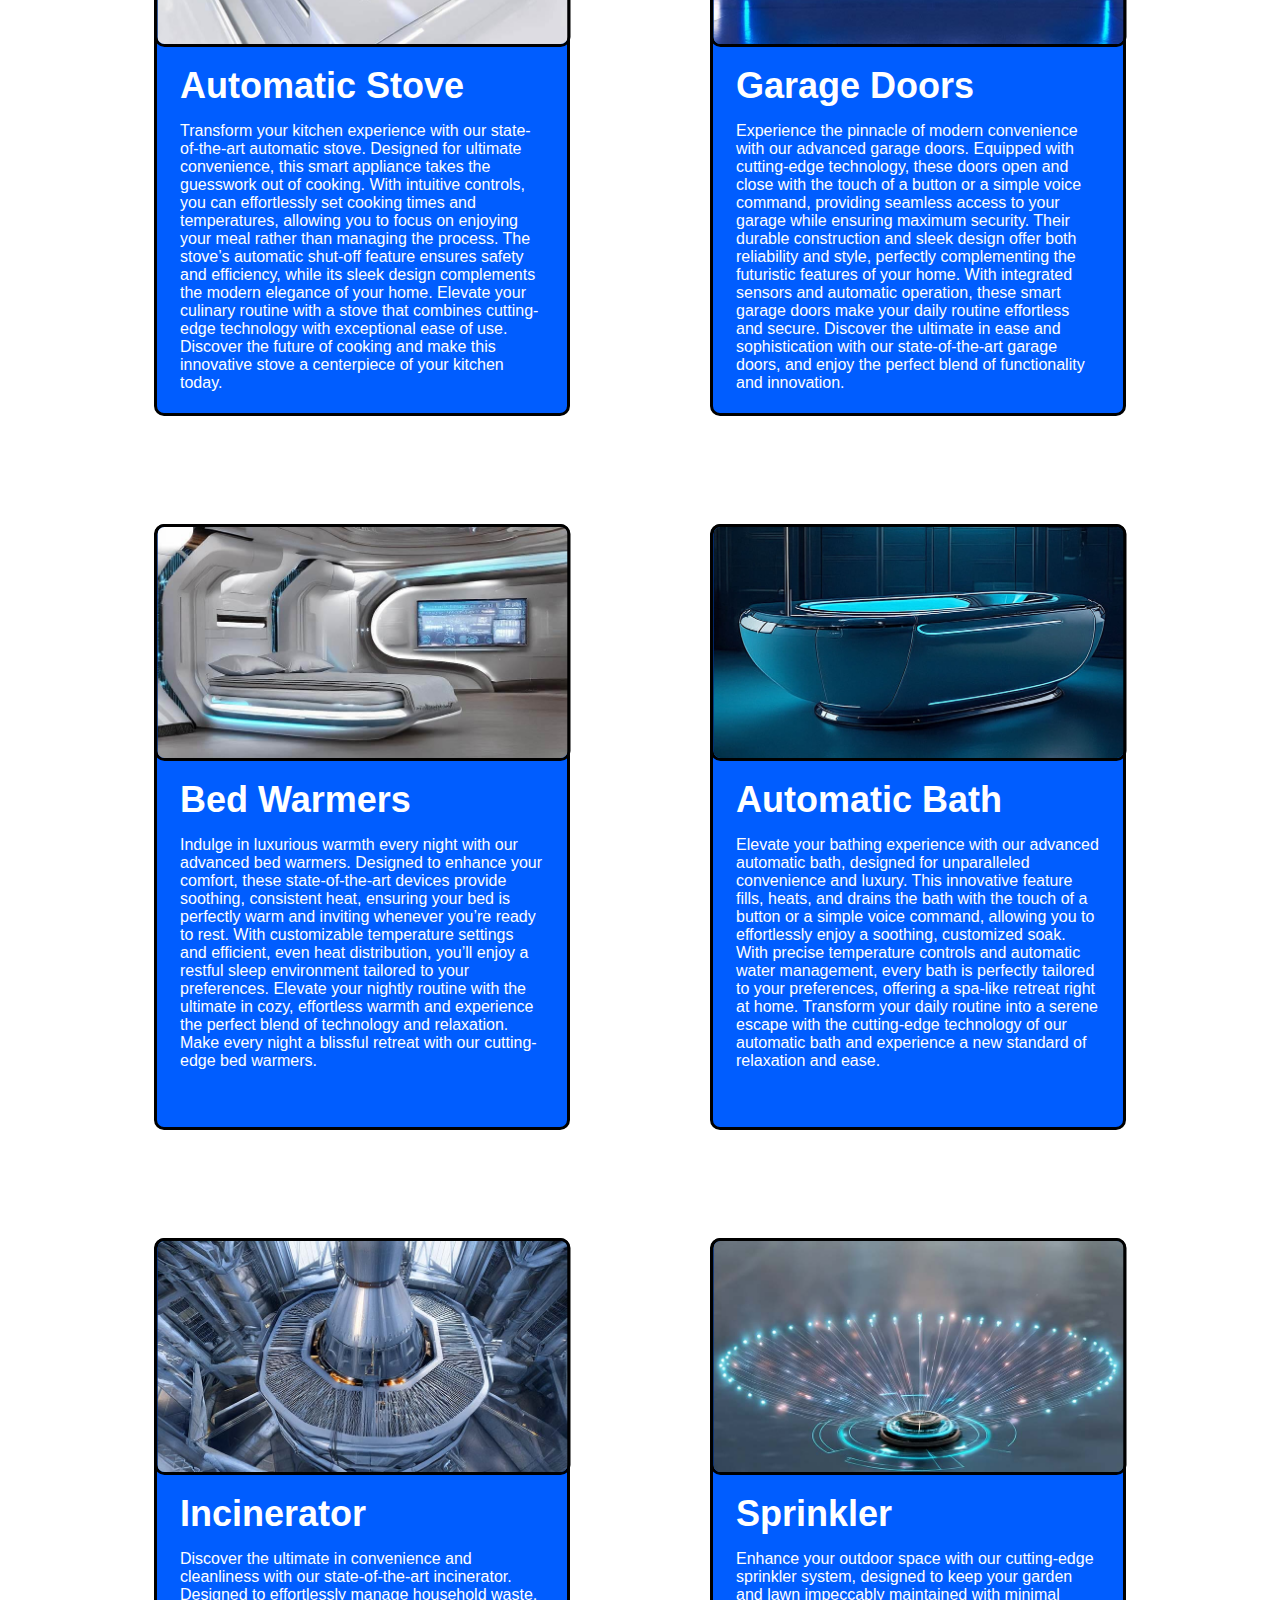
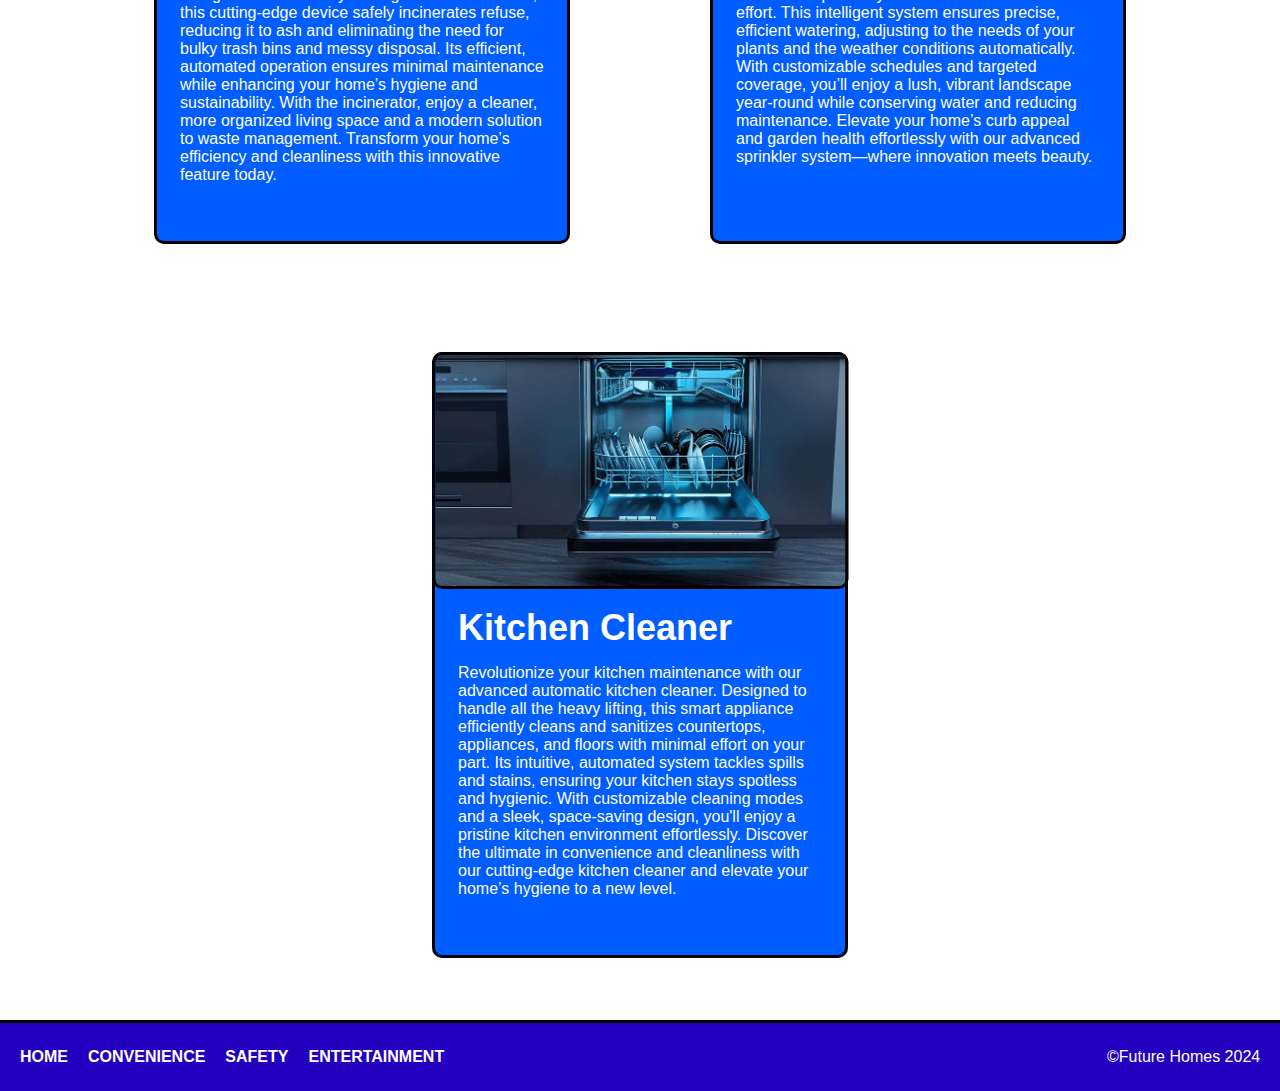
==== commit 80cbcf97: "img optimization convenience" ====
--- a/convenience.html
+++ b/convenience.html
@@ -21,63 +21,63 @@
         <aside>
             <article>
                 <h2>Cleaning Mice</h2>
-                <img src="images/convenience/cleaning_mice.png" alt="Cleaning Mice">
+                <img src="images/convenience/cleaning_mice-.8k.jpg" alt="Cleaning Mice">
                 <p>Welcome to a home where cleanliness is achieved with the push of a button, thanks to our innovative cleaning mice. These advanced, robotic devices autonomously patrol your home, sweeping and scrubbing every surface to    perfection. Their intelligent navigation ensures that no corner is missed, maintaining a spotless environment without any effort on your part. With their efficient, self-operating design, you'll enjoy a pristine living     space every day, effortlessly. Experience the ultimate in hassle-free home maintenance with our cutting-edge cleaning mice and enjoy a cleaner, more convenient lifestyle.</p>
             </article>
         </aside>
         <aside>
             <article>
                 <h2>Voice Clock</h2>
-                <img src="images/convenience/funny_clock.png" alt="Voice Clock">
+                <img src="images/convenience/funny_clock-.8k.jpg" alt="Voice Clock">
                 <p>Step into the future with our revolutionary voice clock, a standout feature of our advanced home. This intelligent device not only keeps you on schedule but also enriches your day with its interactive capabilities. With a simple voice command, the clock announces the time, weather updates, and daily schedule, ensuring you stay informed and organized effortlessly. Its sleek design and intuitive functionality make it an indispensable tool for managing your time with ease. Experience the ultimate blend of convenience and innovation with our cutting-edge voice clock, and elevate your daily routine today.</p>
             </article>
         </aside>
         <aside>
             <article>
                 <h2>Automatic Stove</h2>
-                <img src="images/convenience/auto_stove.png" alt="Auto Stove">
+                <img src="images/convenience/auto_stove-.8k.jpg" alt="Auto Stove">
                 <p>Transform your kitchen experience with our state-of-the-art automatic stove. Designed for ultimate convenience, this smart appliance takes the guesswork out of cooking. With intuitive controls, you can effortlessly set cooking times and temperatures, allowing you to focus on enjoying your meal rather than managing the process. The stove’s automatic shut-off feature ensures safety and efficiency, while its sleek design complements the modern elegance of your home. Elevate your culinary routine with a stove that combines cutting-edge technology with exceptional ease of use. Discover the future of cooking and make this innovative stove a centerpiece of your kitchen today.</p>
             </article>
         </aside>
         <aside>
             <article>
                 <h2>Garage Doors</h2>
-                <img src="images/convenience/garage_doors.png" alt="Garage Doors">
+                <img src="images/convenience/garage_doors-.8k.jpg" alt="Garage Doors">
                 <p>Experience the pinnacle of modern convenience with our advanced garage doors. Equipped with cutting-edge technology, these doors open and close with the touch of a button or a simple voice command, providing seamless access to your garage while ensuring maximum security. Their durable construction and sleek design offer both reliability and style, perfectly complementing the futuristic features of your home. With integrated sensors and automatic operation, these smart garage doors make your daily routine effortless and secure. Discover the ultimate in ease and sophistication with our state-of-the-art garage doors, and enjoy the perfect blend of functionality and innovation.</p>
             </article>
         </aside>
         <aside>
             <article>
                 <h2>Bed Warmers</h2>
-                <img src="images/convenience/bed_warmers.png" alt="Bed Warmers">
+                <img src="images/convenience/bed_warmers-.8k.jpg" alt="Bed Warmers">
                 <p>Indulge in luxurious warmth every night with our advanced bed warmers. Designed to enhance your comfort, these state-of-the-art devices provide soothing, consistent heat, ensuring your bed is perfectly warm and inviting whenever you’re ready to rest. With customizable temperature settings and efficient, even heat distribution, you’ll enjoy a restful sleep environment tailored to your preferences. Elevate your nightly routine with the ultimate in cozy, effortless warmth and experience the perfect blend of technology and relaxation. Make every night a blissful retreat with our cutting-edge bed warmers.</p>
             </article>
         </aside>
         <aside>
             <article>
                 <h2>Automatic Bath</h2>
-                <img src="images/convenience/auto_bath.png" alt="Auto Bath">
+                <img src="images/convenience/auto_bath-.8k.jpg" alt="Auto Bath">
                 <p>Elevate your bathing experience with our advanced automatic bath, designed for unparalleled convenience and luxury. This innovative feature fills, heats, and drains the bath with the touch of a button or a simple voice command, allowing you to effortlessly enjoy a soothing, customized soak. With precise temperature controls and automatic water management, every bath is perfectly tailored to your preferences, offering a spa-like retreat right at home. Transform your daily routine into a serene escape with the cutting-edge technology of our automatic bath and experience a new standard of relaxation and ease.</p>
             </article>
         </aside>
         <aside>
             <article>
                 <h2>Incinerator</h2>
-                <img src="images/convenience/incinerator.png" alt="Incinerator">
+                <img src="images/convenience/incinerator-.8k.jpg" alt="Incinerator">
                 <p>Discover the ultimate in convenience and cleanliness with our state-of-the-art incinerator. Designed to effortlessly manage household waste, this cutting-edge device safely incinerates refuse, reducing it to ash and eliminating the need for bulky trash bins and messy disposal. Its efficient, automated operation ensures minimal maintenance while enhancing your home’s hygiene and sustainability. With the incinerator, enjoy a cleaner, more organized living space and a modern solution to waste management. Transform your home’s efficiency and cleanliness with this innovative feature today.</p>
             </article>
         </aside>
         <aside>
             <article>
                 <h2>Sprinkler</h2>
-                <img src="images/convenience/sprinkler.png" alt="Sprinkler">
+                <img src="images/convenience/sprinkler-.8k.jpg" alt="Sprinkler">
                 <p>Enhance your outdoor space with our cutting-edge sprinkler system, designed to keep your garden and lawn impeccably maintained with minimal effort. This intelligent system ensures precise, efficient watering, adjusting to the needs of your plants and the weather conditions automatically. With customizable schedules and targeted coverage, you’ll enjoy a lush, vibrant landscape year-round while conserving water and reducing maintenance. Elevate your home’s curb appeal and garden health effortlessly with our advanced sprinkler system—where innovation meets beauty.</p>
             </article>
         </aside>
         <aside>
             <article>
                 <h2>Kitchen Cleaner</h2>
-                <img src="images/convenience/kitchen_cleaner.png" alt="Kitchen Cleaner">
+                <img src="images/convenience/kitchen_cleaner-.8k.jpg" alt="Kitchen Cleaner">
                 <p>Revolutionize your kitchen maintenance with our advanced automatic kitchen cleaner. Designed to handle all the heavy lifting, this smart appliance efficiently cleans and sanitizes countertops, appliances, and floors with minimal effort on your part. Its intuitive, automated system tackles spills and stains, ensuring your kitchen stays spotless and hygienic. With customizable cleaning modes and a sleek, space-saving design, you'll enjoy a pristine kitchen environment effortlessly. Discover the ultimate in convenience and cleanliness with our cutting-edge kitchen cleaner and elevate your home’s hygiene to a new level.</p>
             </article>
         </aside>
